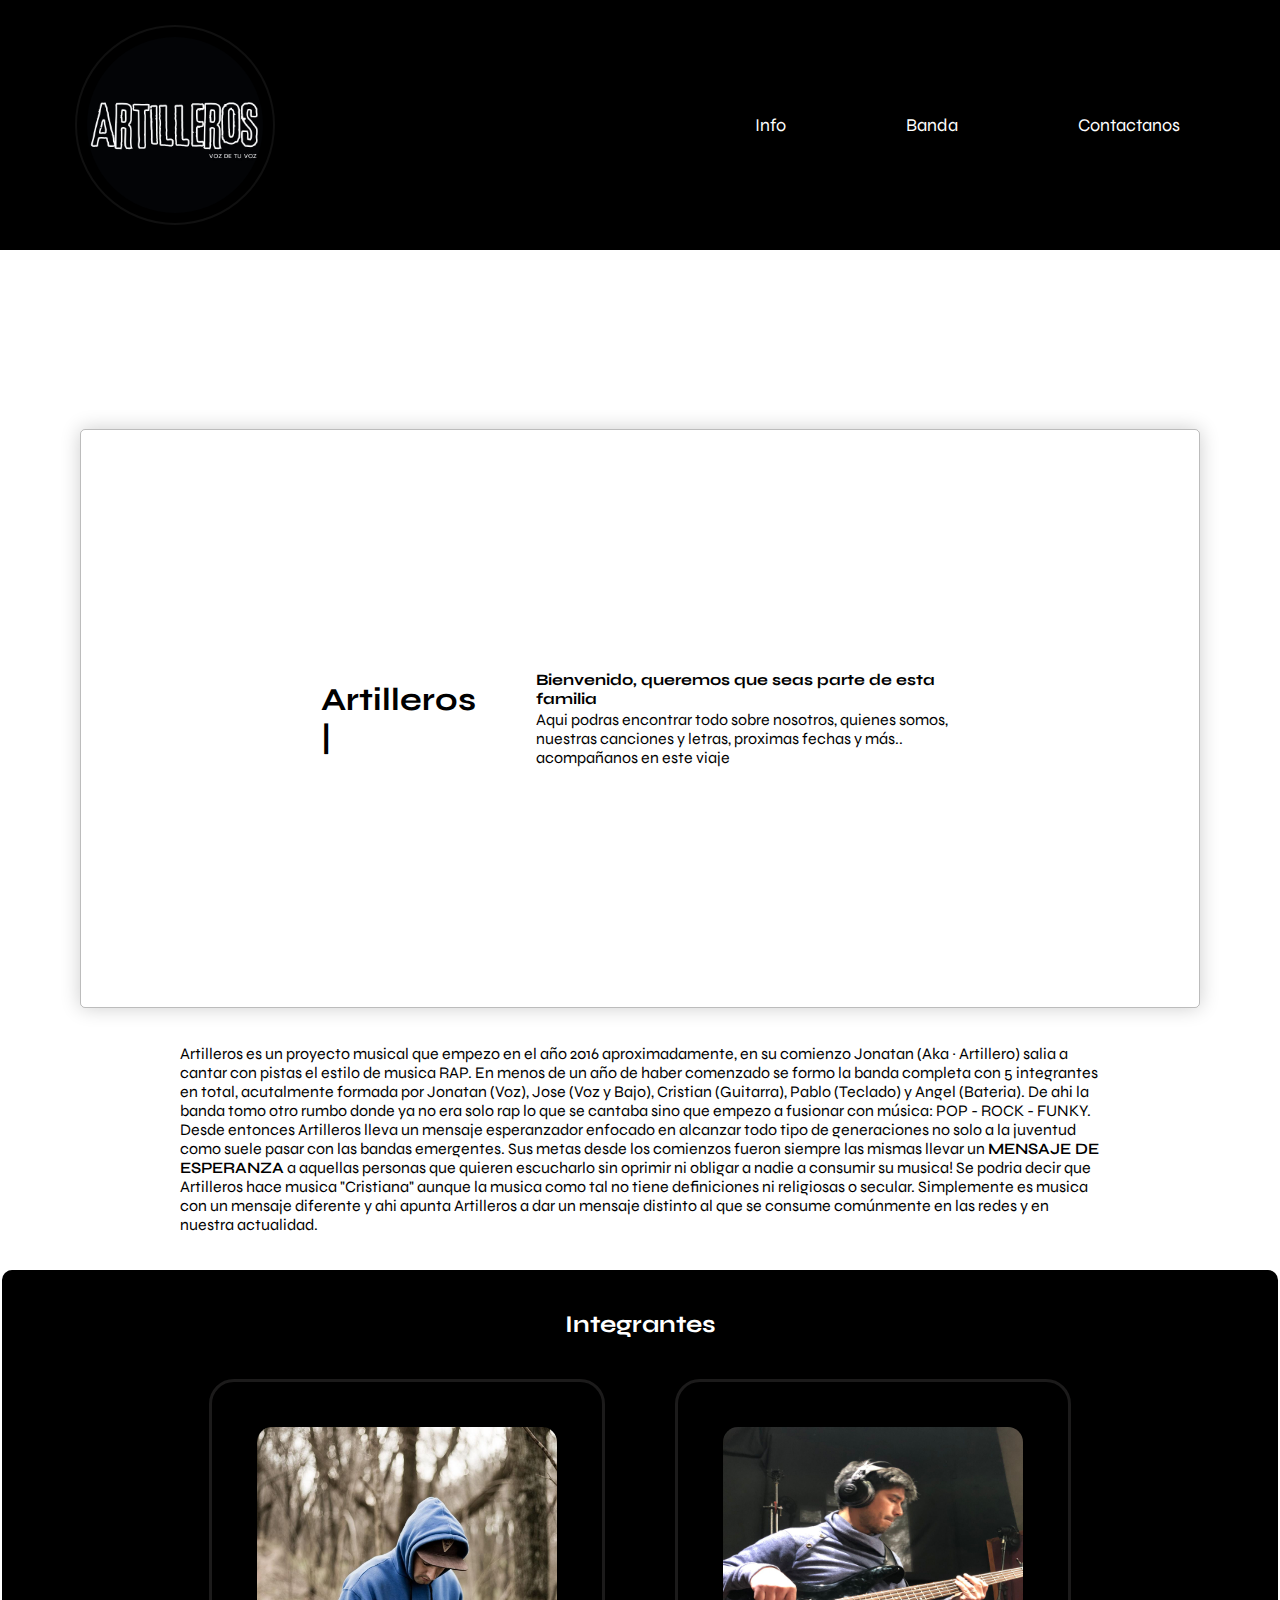
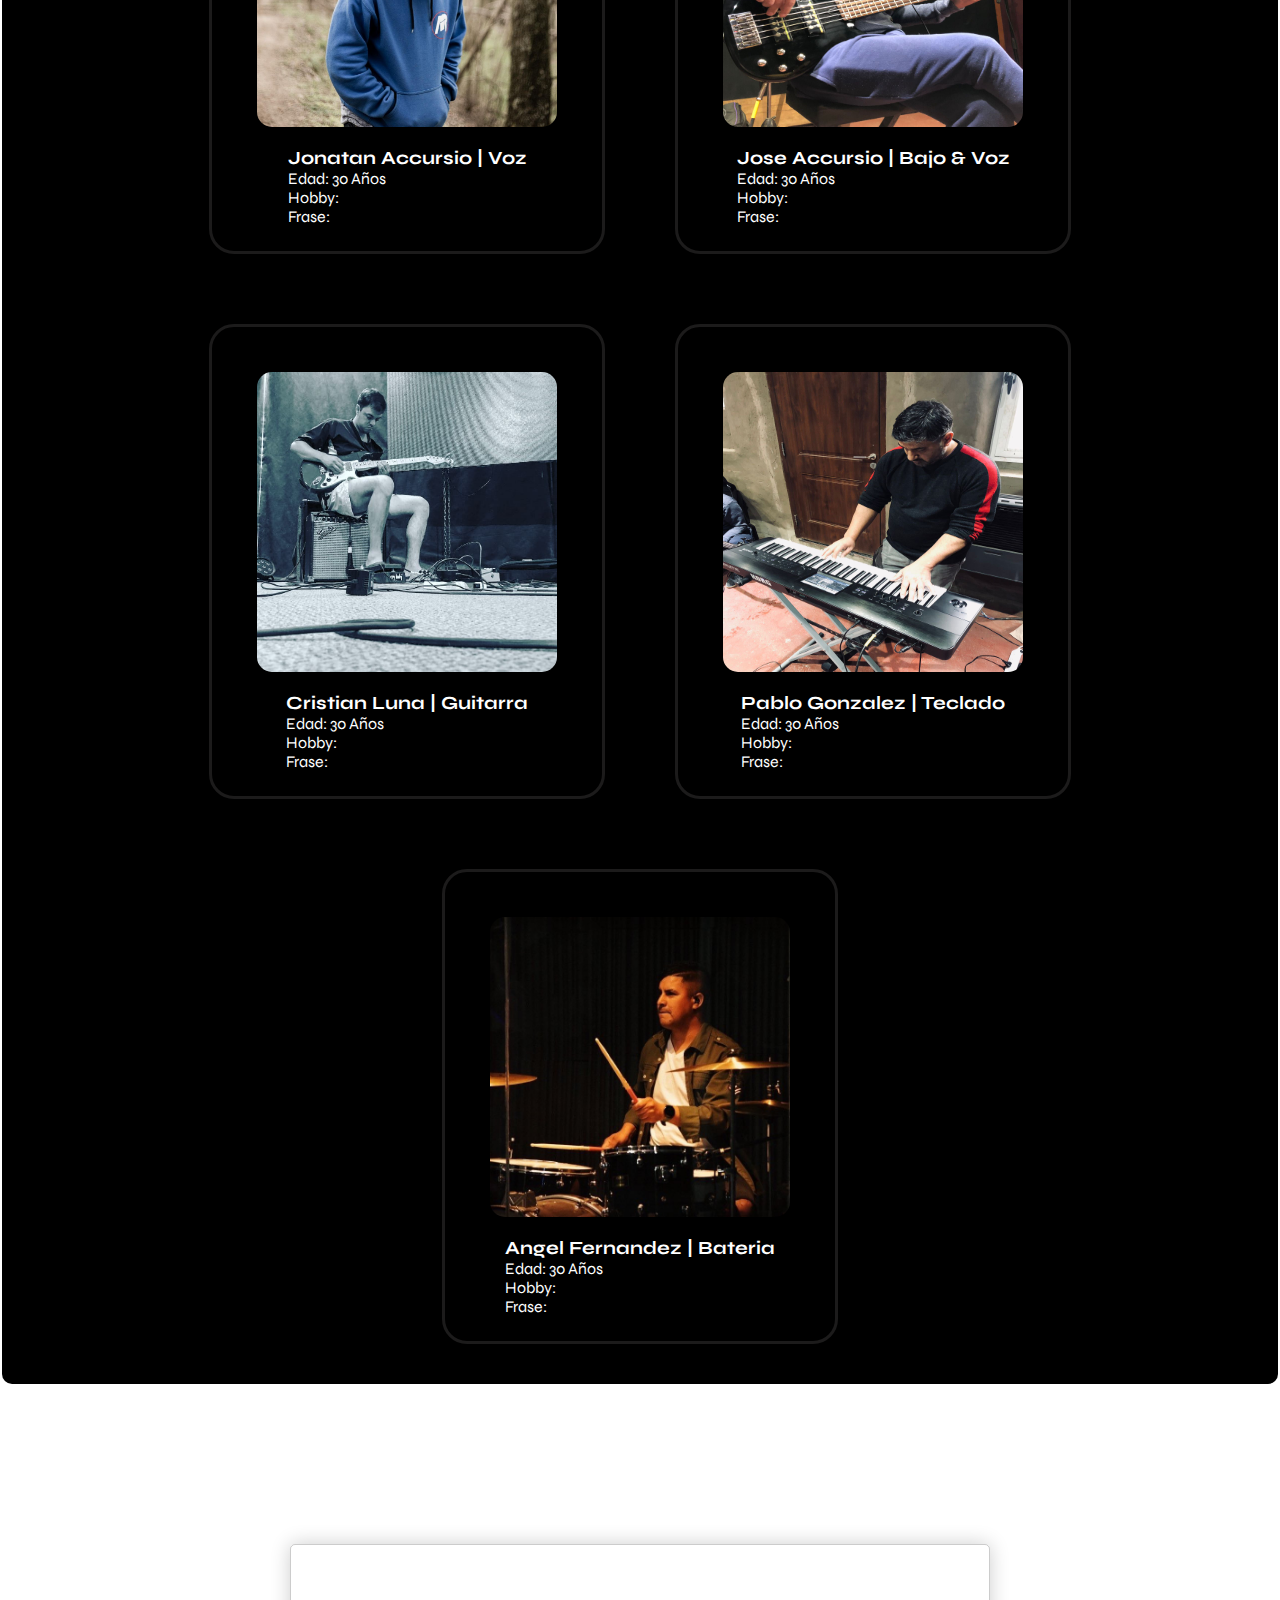
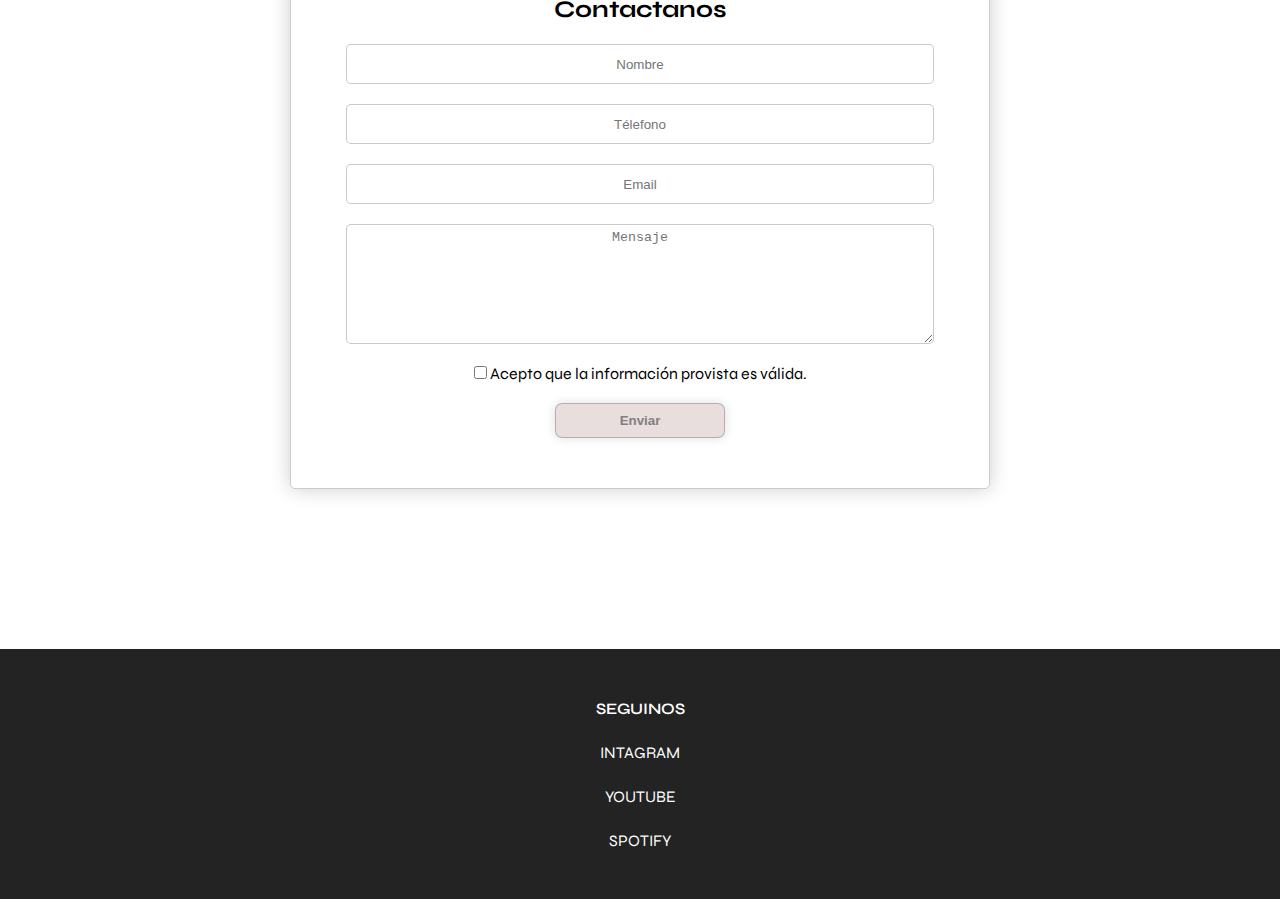
==== index.html @ e75587d0 "Prueba Integrador" ====
<!DOCTYPE html>
<html lang="en">
<head>
    <meta charset="UTF-8">
    <meta name="viewport" content="width=device-width, initial-scale=1.0">
    <title>Artilleros</title>
    <link rel="stylesheet" href="./assets/style.css">
    <link rel="apple-touch-icon" sizes="180x180" href="./assets/img/favicon_io/apple-touch-icon.png">
<link rel="icon" type="image/png" sizes="32x32" href="./assets/img/favicon_io/favicon-32x32.png">
<link rel="icon" type="image/png" sizes="16x16" href="./assets/img/favicon_io/favicon-16x16.png">
<link rel="manifest" href="/site.webmanifest">
</head>
<body>
    <header class="header">
        <img src="./assets/img/logo.jpg" alt="Logo">
        <nav class="header-nav">
            <ul class="header-links">
                <li><a href="#info">Info</a></li>
                <li><a href="#banda">Banda</a></li>
                <li><a href="#contact">Contactanos</a></li>
            </ul>
        </nav>
    </header>

    <main class="main">
        <!-- Portada - Corro | Videoclip  -->
        <section class="hero-video">
            <video src="./assets/video/corre-videoclip.mp4" autoplay loop muted>
            </video>
        </section>
        <!-- Presentacion - Titulo, Info y Video -->
        <div class="hero" id="info"> 
                <h1>Artilleros |</h1>     
            <div class="hero-info">
                <h4>
                    Bienvenido, queremos que seas parte de esta familia
                </h4>
                <p>
                    Aqui podras encontrar todo sobre nosotros, quienes somos,
                    nuestras canciones y letras, proximas fechas y más.. 
                    <span>acompañanos en este viaje</span>
                </p>
            </div>
        </div>
        <!-- About - info Extra Acerca de Como se Formo la Banda -->
        <div class="about">
            <p>Artilleros es un proyecto musical que empezo en el año 2016 aproximadamente, en su comienzo Jonatan (Aka ~ Artillero) salia a cantar con pistas el estilo de musica RAP. En menos de un año de haber comenzado se formo la banda completa con 5 integrantes en total, acutalmente formada por <a href="#Jonatan">Jonatan (Voz)</a>, <a href="#Jose">Jose (Voz y Bajo)</a>, <a href="#Cristian">Cristian (Guitarra)</a>, <a href="#Pablo">Pablo (Teclado)</a> y <a href="#Angel">Angel (Bateria)</a>. De ahi la banda tomo otro rumbo donde ya no era solo rap lo que se cantaba sino que empezo a fusionar con música: POP - ROCK - FUNKY. Desde entonces Artilleros lleva un mensaje esperanzador enfocado en alcanzar todo tipo de generaciones no solo a la juventud como suele pasar con las bandas emergentes. 
            Sus metas desde los comienzos fueron siempre las mismas llevar un <span>mensaje de esperanza</span> a aquellas personas que quieren escucharlo sin oprimir ni obligar a nadie a consumir su musica! Se podria decir que Artilleros hace musica "Cristiana" aunque la musica como tal no tiene definiciones ni religiosas o secular. Simplemente es musica con un mensaje diferente y ahi apunta Artilleros a dar un mensaje distinto al que se consume comúnmente en las redes y en nuestra actualidad.
            </p>
        </div>

        <!-- Banda - integrantes (Cards) -->

        <div id="banda">
            <h2>Integrantes</h2>
            <div class="integrantes">
                <div class="card" id="Jonatan">
                    <img src="./assets/img/Jonatan.jpg" alt="Jona">
                    <div class="card-info">
                        <h3>
                            Jonatan Accursio | Voz
                        </h3>
                        <ul>
                            <li>Edad: 30 Años</li>
                            <li>Hobby: </li>
                            <li>Frase: </li>
                        </ul>
                    </div>
                </div>
                <div class="card" id="Jose">
                    <img src="./assets/img/Jose.jpeg" alt="Jose">
                    <div class="card-info">
                        <h3>
                            Jose Accursio | Bajo & Voz
                        </h3>
                        <ul>
                            <li>Edad: 30 Años</li>
                            <li>Hobby: </li>
                            <li>Frase: </li>
                        </ul>
                    </div>
                </div>
                <div class="card" id="Cristian">
                    <img src="./assets/img/Cristian.jpg" alt="Cristian">
                    <div class="card-info">
                        <h3>
                            Cristian Luna | Guitarra
                        </h3>
                        <ul>
                            <li>Edad: 30 Años</li>
                            <li>Hobby: </li>
                            <li>Frase: </li>
                        </ul>
                    </div>
                </div>
                <div class="card" id="Pablo">
                    <img src="./assets/img/Pablo.jpeg" alt="Pablo">
                    <div class="card-info">
                        <h3>
                            Pablo Gonzalez | Teclado
                        </h3>
                        <ul>
                            <li>Edad: 30 Años</li>
                            <li>Hobby: </li>
                            <li>Frase: </li>
                        </ul>
                    </div>
                </div>
                <div class="card" id="Angel">
                    <img src="./assets/img/Angel.jpg" alt="Angel">
                    <div class="card-info">
                        <h3>
                            Angel Fernandez | Bateria
                        </h3>
                        <ul>
                            <li>Edad: 30 Años</li>
                            <li>Hobby: </li>
                            <li>Frase: </li>
                        </ul>
                    </div>
                </div>
            </div>
        </div>

        <!-- Formulario - Contactanos -->

        <div id="contact">
            <form class="form-contact">
                <h2>Contactanos</h2>
                <div class="input-group">
                    <label for="name"></label>
                    <input type="text" id="name" placeholder="Nombre" required>
                </div>
                <div class="input-group">
                    <label for="phone"></label>
                    <input type="tel" id="phone" placeholder="Télefono" required>
                </div>
                <div class="input-group">
                    <label for="email"></label>
                    <input type="email" id="email" placeholder="Email" required>
                </div>
                <div class="input-group">
                    <label for="message"></label>
                    <textarea id="message" cols="30" rows="5" placeholder="Mensaje"></textarea>
                </div>
                <div>
                    <input type="checkbox" name="" id="terminosycondiciones" required>
                    <label for="terminosycondiciones">Acepto que la información provista es válida.</label>
                </div>
                <div>
                    <button class="btn">Enviar</button>
                </div>
            </form>
        </div>
    </main>

    <!-- Footer - Pie de Pagina - Redes y Más -->

    <footer class="footer">
        <nav class="nav-footer">
            <ul>
                <li><a href="">Seguinos</a></li>
                <li><a href="https://www.instagram.com/artilleros_oficial/" target="_blank">Intagram</a></li>
                <li><a href="https://www.youtube.com/@artilleros_" target="_blank">Youtube</a></li>
                <li><a href="https://open.spotify.com/intl-es/artist/1nIhpImgwgSQTfhJ4BcAUX?si=W5ZSRoWKSQq4dydQcPb_1A" target="_blank">Spotify</a></li>
            </ul>
        </nav>

    </footer>

</body>
</html>
---- assets/style.css ----
@import url('https://fonts.googleapis.com/css2?family=Poppins&family=Syne:wght@400;500;600;700;800&display=swap');

*{
    margin: 0;
    padding: 0;
    box-sizing: border-box;
    text-decoration: none;
    list-style: none;
 }   

:root {
    font-family: 'Syne', sans-serif;
    scroll-behavior: smooth;
}

/* body {
    display: flex;
    flex-direction: column;
    justify-content: center;
    align-items: center;
} */

.header {
    height: 250px;
    width: 100%;
    padding: 0 75px;
    display: flex;
    align-items: center;
    justify-content: space-between;
    background-color: black;
    gap: 70px;
}

.header img {
    margin: 25px 0;
    padding: 10px;;
    height: 200px;
    border-radius: 50%;
    border: solid #23232373 2.5px
}

.header-links {
    display: flex;
    gap: 70px;
    cursor: pointer;
}

.header-links a {
    color: white;
    font-size: large;
}

.header-links li {
    padding: 10px 25px;
    transition: all 1.5s;
}

.header-links li:hover {
    border-bottom: solid 1.5px rgba(147, 86, 86, 0.492) ;
    background-color: #1716163b;
    border-radius: 5px ;
    transition: all .5s;
}

.hero-video {
    margin-bottom: 25px;
}

.hero-video video {
    width: 100%;
}


.hero {
    margin: 0 5rem 0 5rem;
    padding: 15rem;
    display: flex;
    justify-content: center;
    align-items: center;
    gap: 60px;
    cursor: pointer;
    border: solid 1px #2323234e;
    border-radius: 5px;
    box-shadow: 0 0 20px rgba(0, 0, 0, 0.2);

}

.hero h1:hover {
    color: rgba(0, 0, 0, 0.784);
}

.hero-info {
    display: flex;
    flex-direction: column;
    gap: 2px;
}

.hero-info p {
    max-width: 600px;
}

.about {
    margin: 1rem 10rem 1rem 10rem ;
    padding: 20px;
    display: flex;
    justify-content: center;
}

.about span {
    color: black;
    font-weight: 600;
    text-transform:uppercase;
}

.about a {
    text-decoration: none;
    color: black;
}


#banda {
    padding: 40px;
    background-color: rgb(0, 0, 0);
    margin: 0 2px;
    display: flex;
    flex-direction: column;
    justify-content: center;
    align-items: center;
    gap: 40px;
    color: white;
    border-radius: 10px;
}

.integrantes {
    display: flex;
    justify-content: center;
    align-items: center;
    flex-wrap: wrap;
    gap: 70px;
}

.card {
    padding: 25px;
    display: flex;
    flex-direction: column;
    justify-content: center;
    align-items:center ;
    color: white;
    border: solid 3px rgba(234, 228, 228, 0.116);
    border-radius: 25px;
    transition: all 1.5s;
}

.card:hover {
    background-color: rgba(229, 237, 234, 0.188);
    transition: all 1.5s;
}

.card img {
    margin: 20px;
    width: 300px;
    height: 300px;
    border-radius: 15px;
}

#contact {
    display: flex;
    justify-content: center;
    gap: 10px;
}

.form-contact {
    margin: 10rem 5rem;
    padding: 50px 55px;
    border: solid 1px rgba(0, 0, 0, 0.2);
    box-shadow: 0 0 20px rgba(0, 0, 0, 0.2);
    border-radius: 5px;
    text-align: center;
    width: 700px;
    display: flex;
    flex-direction: column;
    gap: 20px;
}

.input-group {
    outline: none;
    display: flex;
    flex-direction: column;
}

.input-group input, textarea {
    outline: none;
    padding: 5px;
    border-radius: 5px;
    width: 100%;
    height: 40px;
    border: solid 1px #1716163b;
    text-align: center;
    transition: all 1s;
}

.input-group textarea {
    height: 120px;
    max-width: 100%;
    min-width: 100%;
    min-height: 120px;
    max-height: 240px;
}

.input-group input:hover {
    background-color: rgba(245, 245, 220, 0.19); 
    transition: all 1s;
}

.input-group textarea:hover {
    background-color: rgba(245, 245, 220, 0.19);
    transition: all 1s;
}

.btn {
    width: 170px;
    height: 35px;
    border-radius: 7px;
    border: solid 1px #1716163b;
    box-shadow: 0 0 10px rgba(88, 84, 84, 0.195);
    background-color: #692a2a27;
    color: grey;
    font-weight: 600;
    transition: all 1.5s;
}

.btn:hover {
    background-color: rgba(128, 128, 128, 0.364);
    color: rgb(34, 31, 31);
    transition: all 1.5s;
}

.footer {
    height: 250px;
    background-color: #232323;
    display: flex;
    align-items: center;
    justify-content: center;
}


.nav-footer {
    color: white;
    display: flex;
}

.nav-footer ul {
    display: flex;
    flex-direction: column;
    gap: 25px;
    text-align: center;
    text-decoration: none;
}

.nav-footer ul>li:first-child {
    font-weight: 600;
}

.nav-footer a {
    color: white;
    text-transform: uppercase;
}
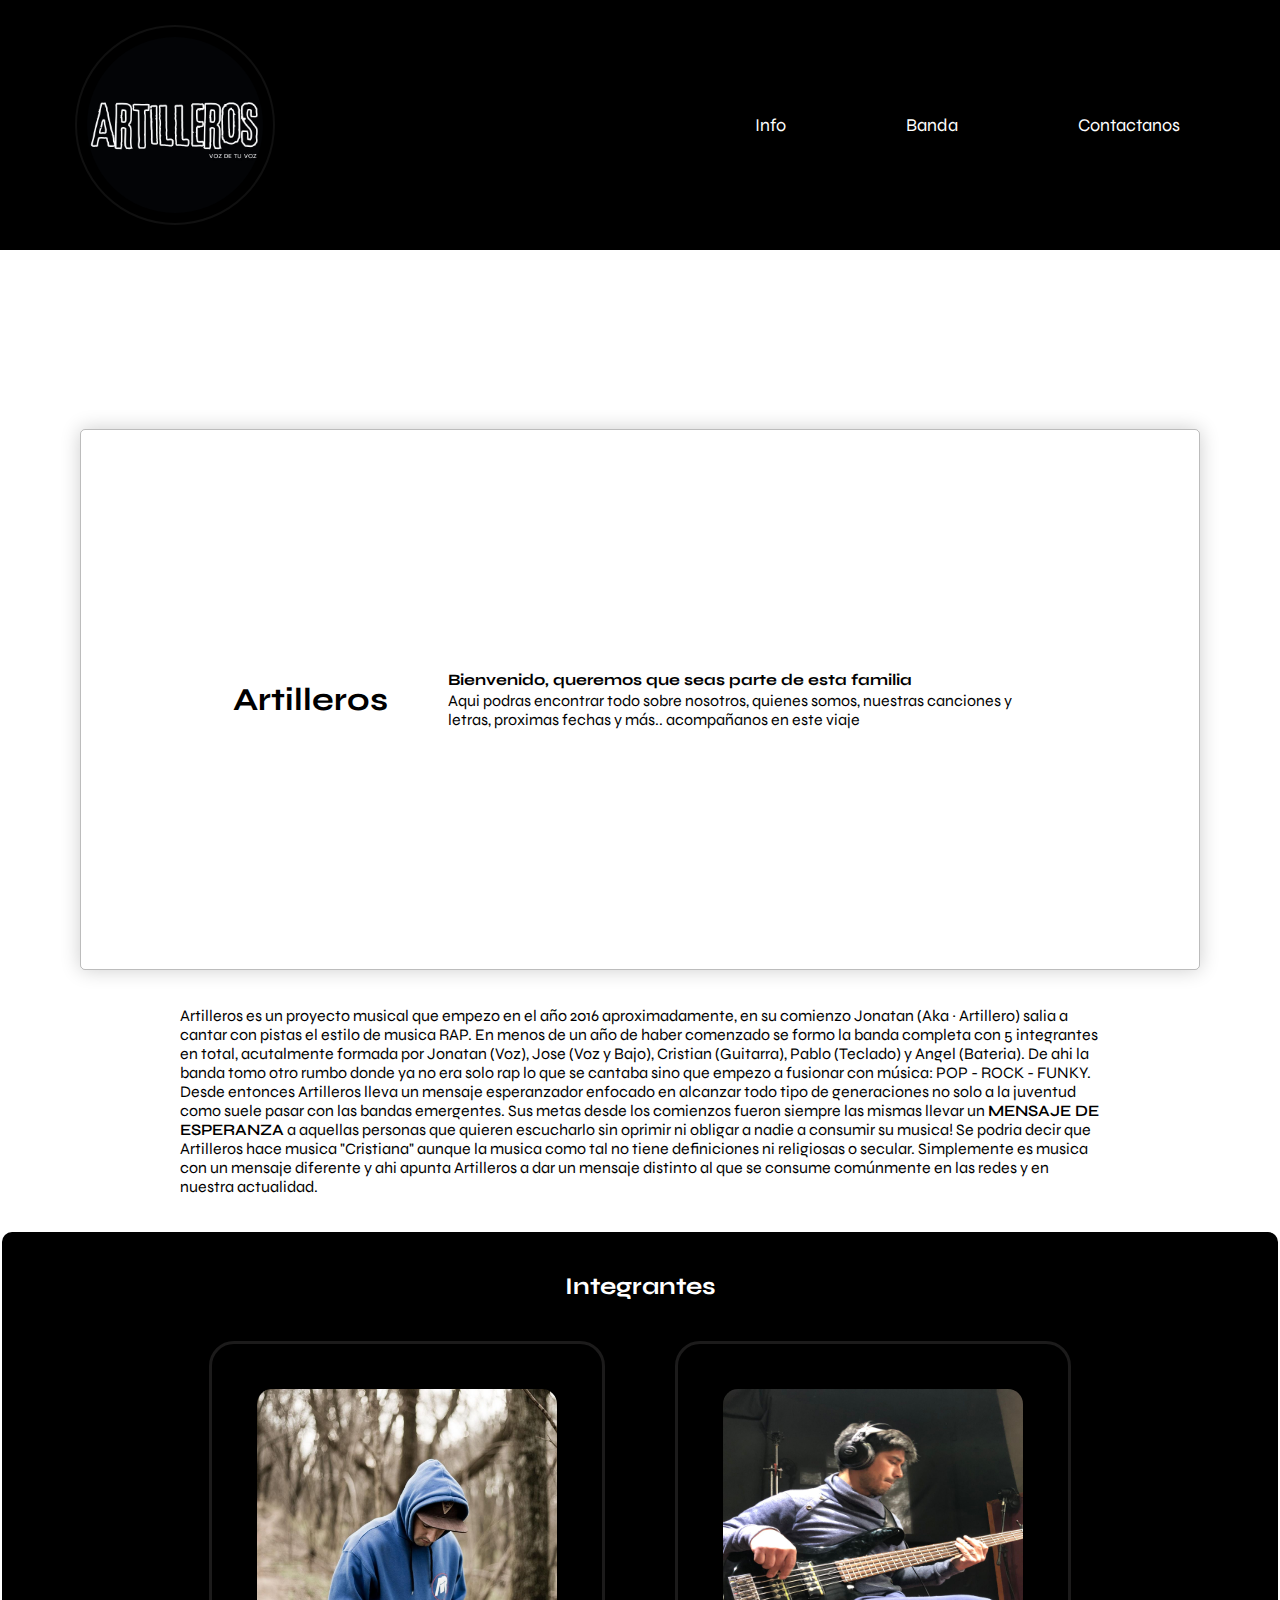
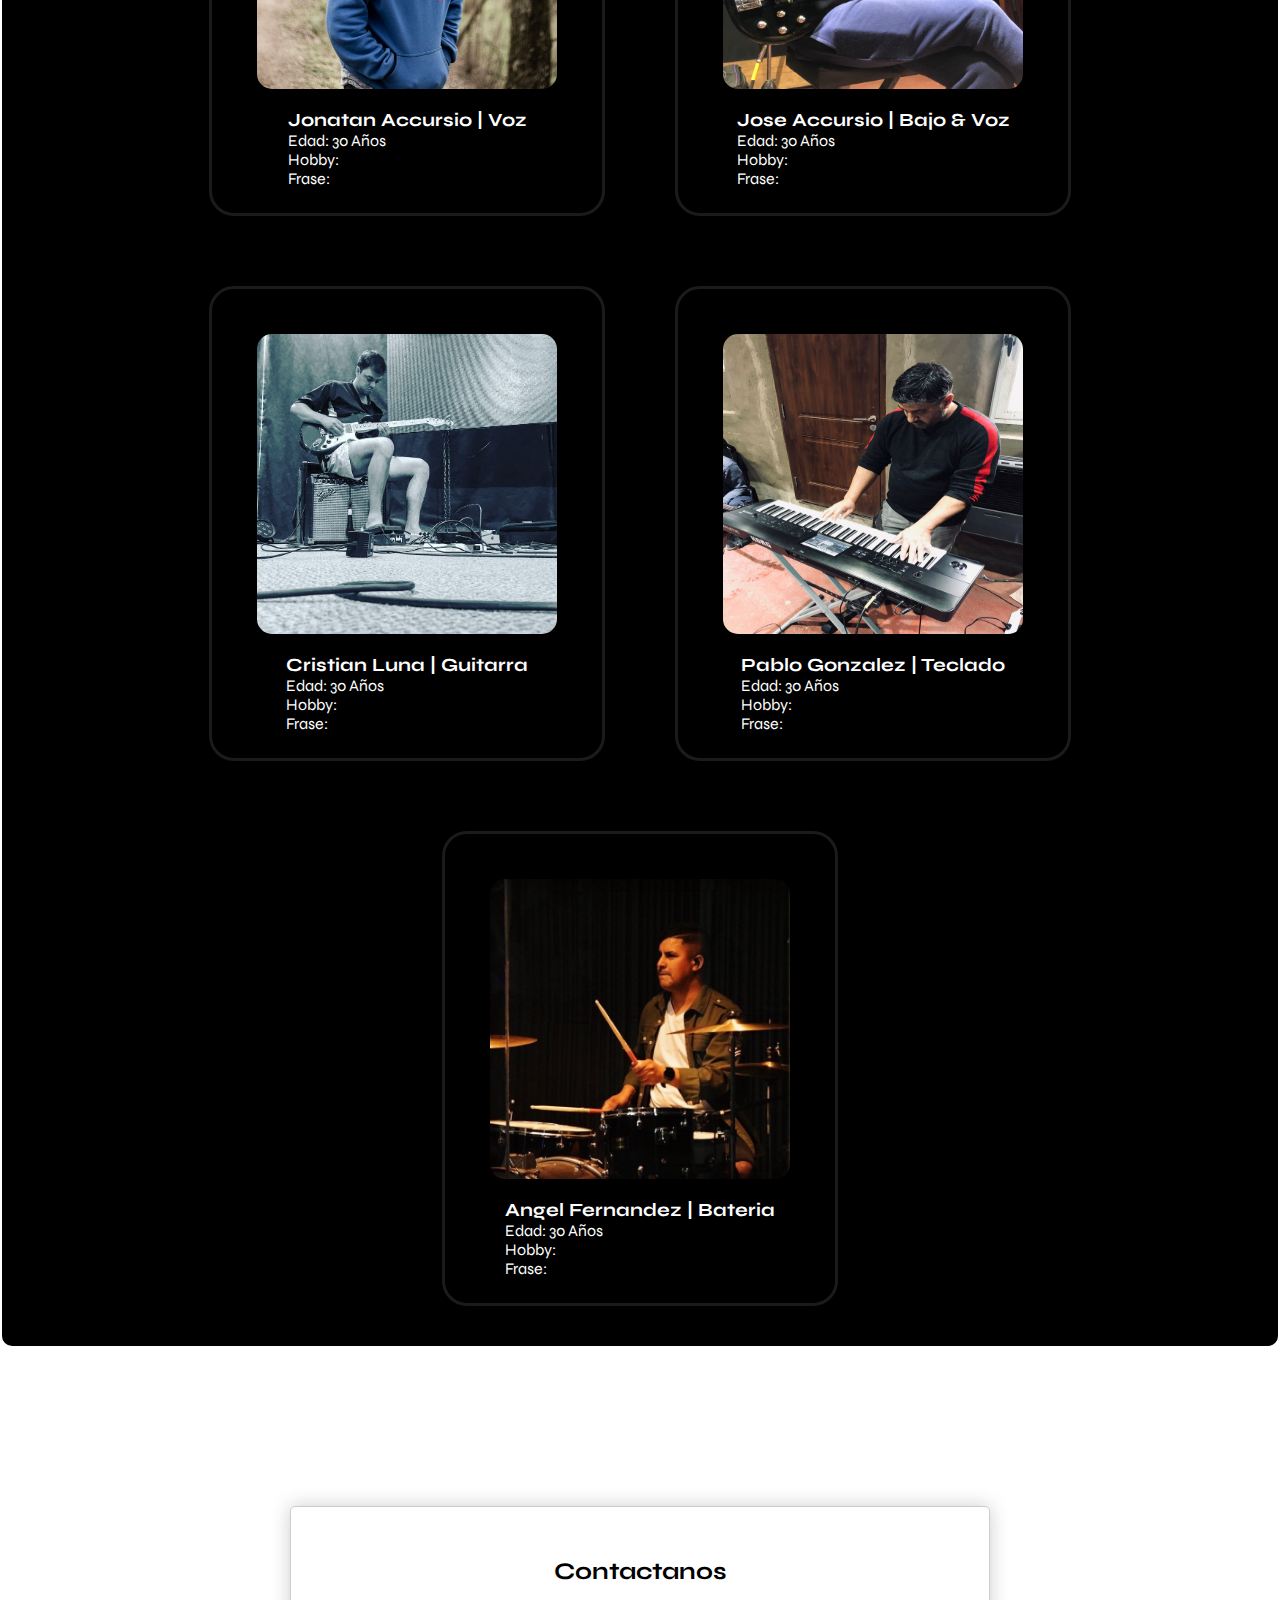
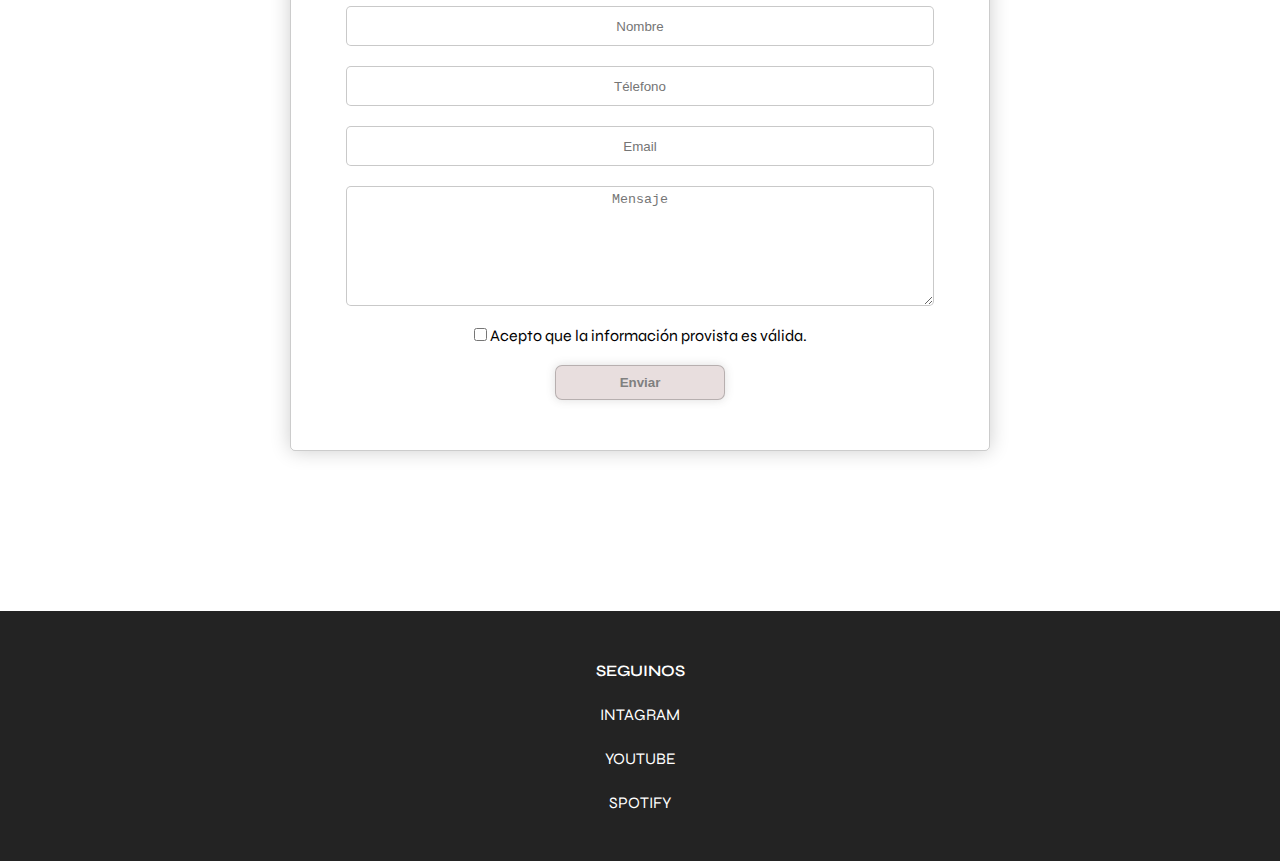
==== commit 825e7606: "diseño responsive" ====
--- a/index.html
+++ b/index.html
@@ -6,14 +6,17 @@
     <title>Artilleros</title>
     <link rel="stylesheet" href="./assets/style.css">
     <link rel="apple-touch-icon" sizes="180x180" href="./assets/img/favicon_io/apple-touch-icon.png">
-<link rel="icon" type="image/png" sizes="32x32" href="./assets/img/favicon_io/favicon-32x32.png">
-<link rel="icon" type="image/png" sizes="16x16" href="./assets/img/favicon_io/favicon-16x16.png">
-<link rel="manifest" href="/site.webmanifest">
+    <link rel="icon" type="image/png" sizes="32x32" href="./assets/img/favicon_io/favicon-32x32.png">
+    <link rel="icon" type="image/png" sizes="16x16" href="./assets/img/favicon_io/favicon-16x16.png">
+    <link rel="manifest" href="/site.webmanifest">
+    <link rel="stylesheet" href="https://cdnjs.cloudflare.com/ajax/libs/font-awesome/6.4.2/css/all.min.css" integrity="sha512-z3gLpd7yknf1YoNbCzqRKc4qyor8gaKU1qmn+CShxbuBusANI9QpRohGBreCFkKxLhei6S9CQXFEbbKuqLg0DA==" crossorigin="anonymous" referrerpolicy="no-referrer" />
 </head>
 <body>
     <header class="header">
         <img src="./assets/img/logo.jpg" alt="Logo">
         <nav class="header-nav">
+            <label for="toggle-menu"><i class="fa-solid fa-bars"></i></label>
+            <input type="checkbox" id="toggle-menu">
             <ul class="header-links">
                 <li><a href="#info">Info</a></li>
                 <li><a href="#banda">Banda</a></li>
@@ -30,7 +33,7 @@
         </section>
         <!-- Presentacion - Titulo, Info y Video -->
         <div class="hero" id="info"> 
-                <h1>Artilleros |</h1>     
+                <h1>Artilleros</h1>     
             <div class="hero-info">
                 <h4>
                     Bienvenido, queremos que seas parte de esta familia
--- a/assets/style.css
+++ b/assets/style.css
@@ -31,6 +31,15 @@
     gap: 70px;
 }
 
+.header-nav i {
+    font-size: 70px;
+    display: none;
+}
+
+#toggle-menu {
+    display: none;
+}
+
 .header img {
     margin: 25px 0;
     padding: 10px;;
@@ -73,7 +82,7 @@
 
 .hero {
     margin: 0 5rem 0 5rem;
-    padding: 15rem;
+    padding: 15rem 0;
     display: flex;
     justify-content: center;
     align-items: center;
@@ -237,6 +246,7 @@
 
 .footer {
     height: 250px;
+    width: 100%;
     background-color: #232323;
     display: flex;
     align-items: center;
@@ -266,5 +276,114 @@
     text-transform: uppercase;
 }
 
-
-
+@media (max-width: 1080px) {
+
+    .header {
+        margin: 0;
+        padding: 0;
+        height: 150px;
+        max-width: 100%;
+        padding: 25px;
+        gap: 10px;
+    }
+
+    .header img {
+        width: 100px;
+        height: 100px;
+    }
+
+    .hero {
+        margin: 50px;
+        padding: 50px;
+        flex-direction: column;
+        gap: 25px;
+    }
+
+    .hero-info {
+        text-align: center;
+    }
+
+    .hero-info p {
+        max-width: 450px;
+    }
+
+    .about {
+        padding: 40px;
+        display: flex;
+        justify-content: center;
+        margin-bottom: 50px;
+        text-align: left;
+        background-color: #ebebeb35;
+        border: solid 1px #2323231d;
+        border-radius: 5px;
+        box-shadow: 0 0 20px rgba(0, 0, 0, 0.11);
+    }
+
+    .about p {
+        width: 800px;
+    }
+
+}
+
+@media (max-width: 768px) {
+
+    .header {
+        background-color: white;
+        position: sticky;
+        top: 0;
+    }
+
+    .header img {
+        border: none;
+        width: 100px;
+        height: 100px;
+    }
+
+    .header ul {
+        background-color: rgb(0, 0, 0);
+        width: 100vw;
+        height: calc( 100vh - 150px);
+        position: absolute;
+        top: 150px;
+        left: 0;
+        flex-direction: column;
+        align-items: center;
+        justify-content: center;
+        gap: 100px;
+        transform: translatex(200%);
+        transition: all 0.4s ease-out;
+        display: none;
+    }
+
+    .header-nav i {
+        display: block;
+    }
+
+    #toggle-menu:checked + .header-links {
+        transform: translateX(0%);
+        transition: all 0.4s ease-in;
+        display: flex;
+        background-color: white;
+    }
+
+    .header-links a {
+        color: black;
+        font-weight: 600;
+
+    }
+
+    .hero {
+        margin: 25px;
+    }
+
+    .about {
+        margin: 25PX;
+        Max-width: 750px;
+        
+    }
+
+    .form-contact {
+        margin: 100px 25px;
+    }
+
+}
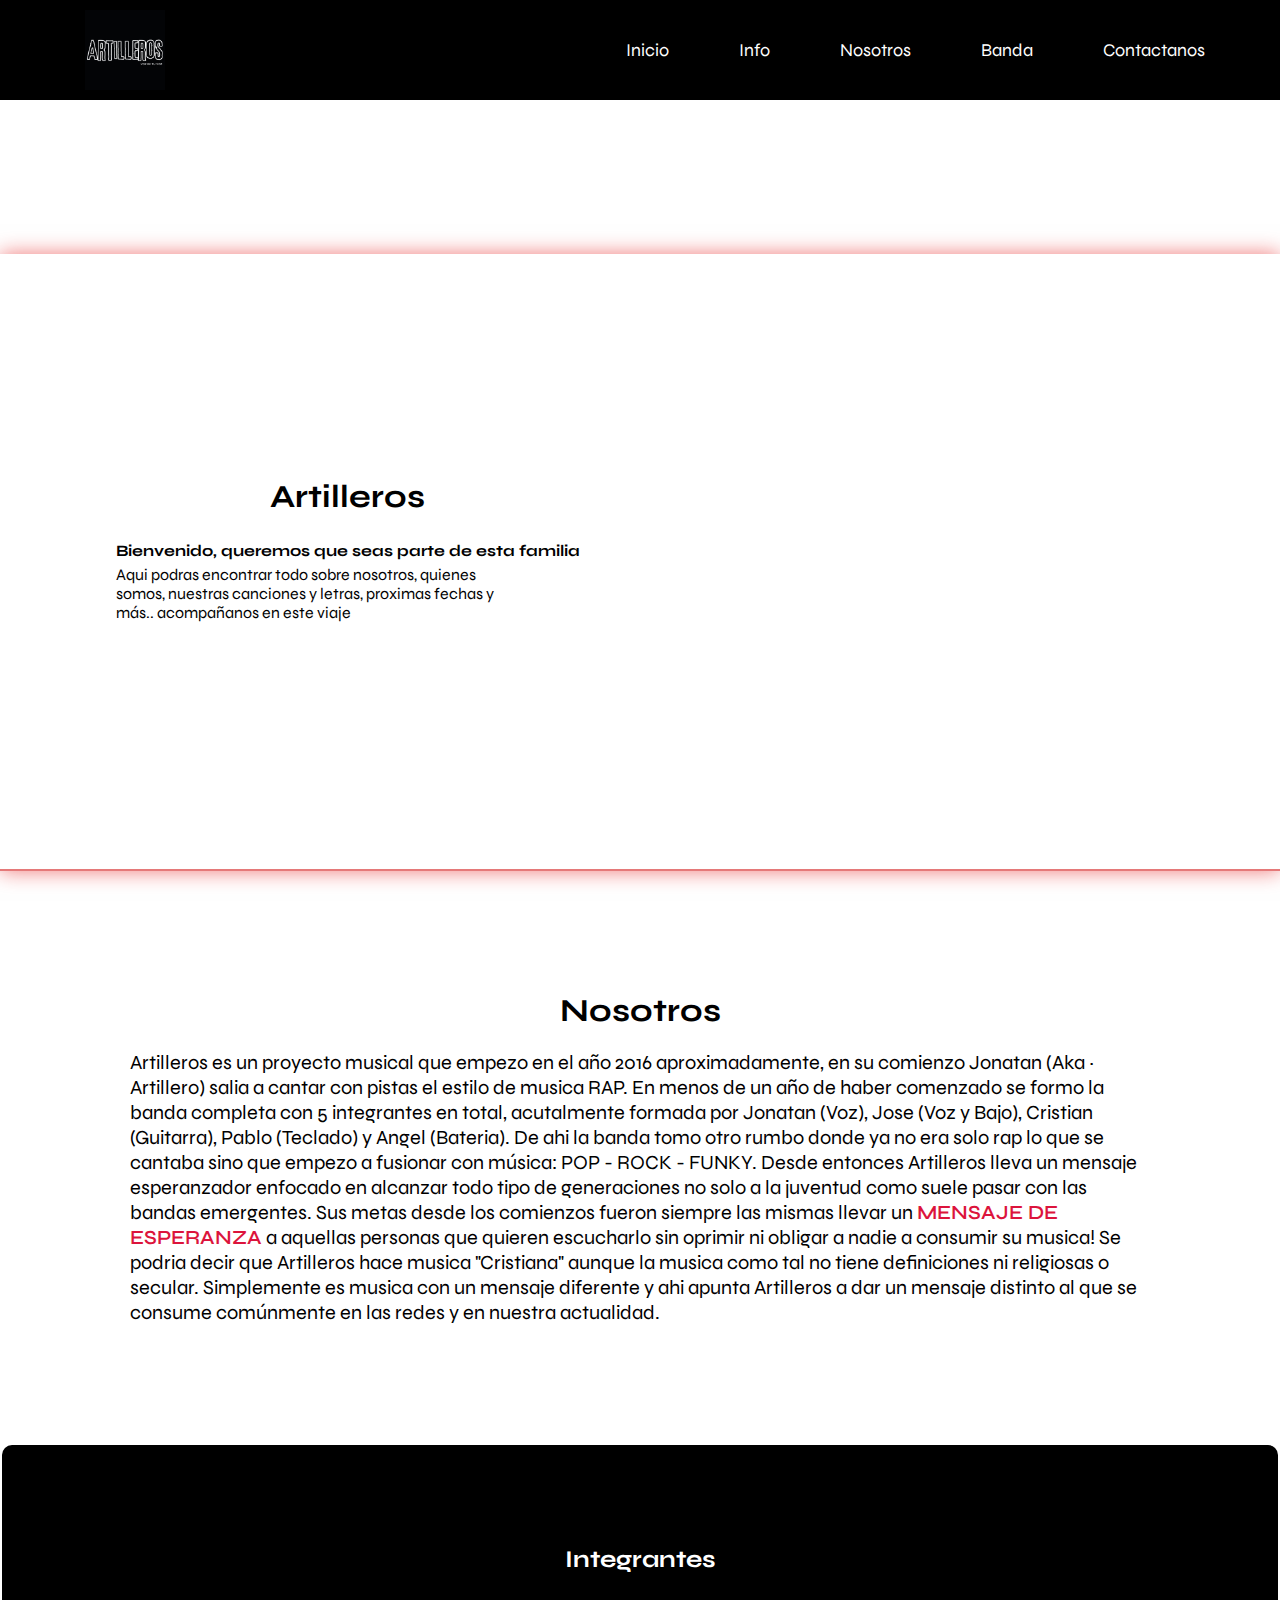
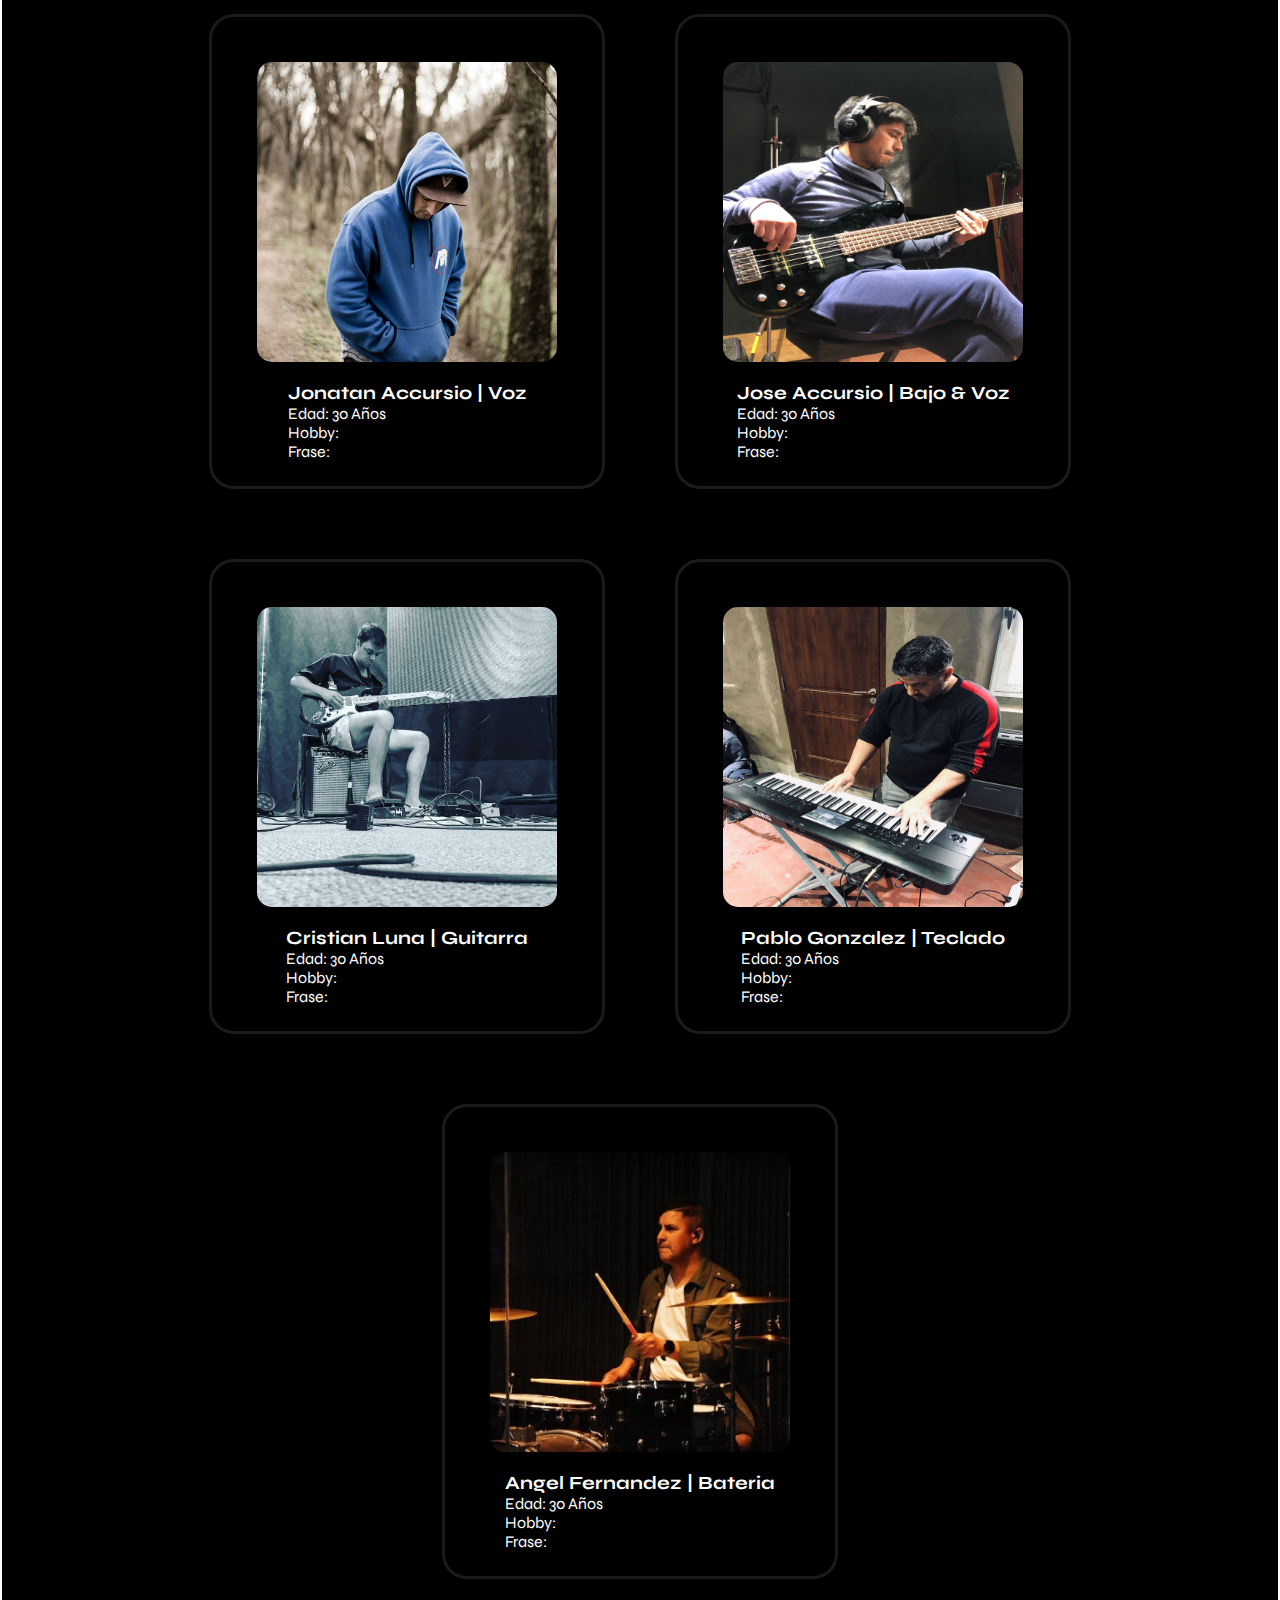
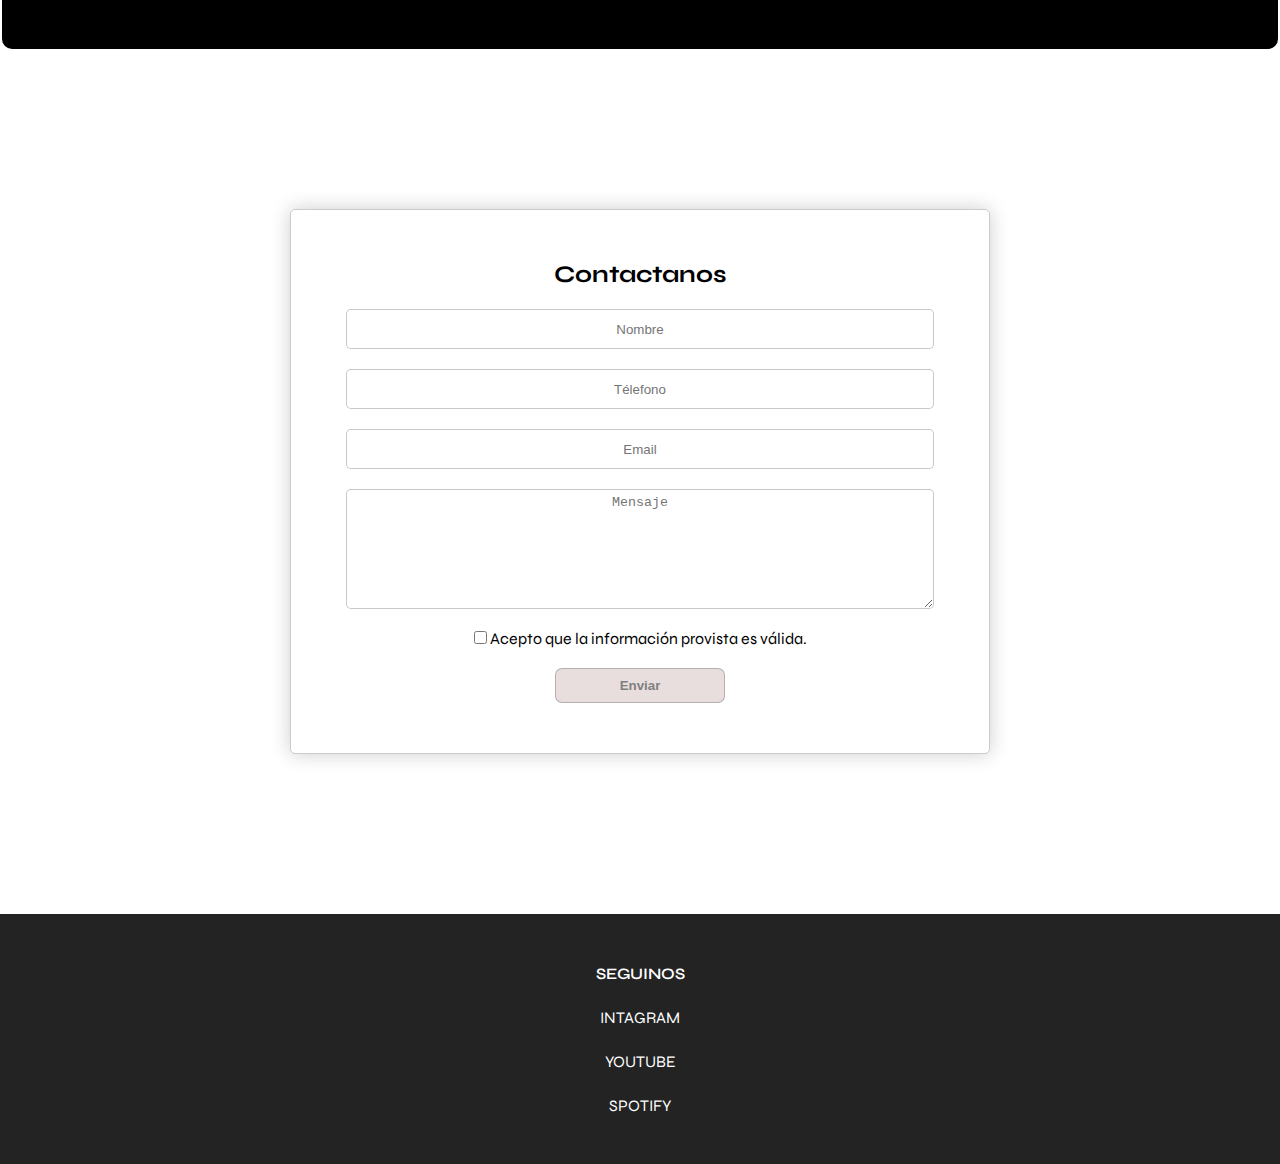
==== commit 7c6118fd: "Diseño responsive - mejorado" ====
--- a/index.html
+++ b/index.html
@@ -11,14 +11,20 @@
     <link rel="manifest" href="/site.webmanifest">
     <link rel="stylesheet" href="https://cdnjs.cloudflare.com/ajax/libs/font-awesome/6.4.2/css/all.min.css" integrity="sha512-z3gLpd7yknf1YoNbCzqRKc4qyor8gaKU1qmn+CShxbuBusANI9QpRohGBreCFkKxLhei6S9CQXFEbbKuqLg0DA==" crossorigin="anonymous" referrerpolicy="no-referrer" />
 </head>
+
 <body>
-    <header class="header">
+
+        <!-- Header -->
+
+    <header id="inicio" class="header">
         <img src="./assets/img/logo.jpg" alt="Logo">
         <nav class="header-nav">
             <label for="toggle-menu"><i class="fa-solid fa-bars"></i></label>
             <input type="checkbox" id="toggle-menu">
             <ul class="header-links">
+                <li><a href="#">Inicio</a></li>
                 <li><a href="#info">Info</a></li>
+                <li><a href="#nosotros">Nosotros</a></li>
                 <li><a href="#banda">Banda</a></li>
                 <li><a href="#contact">Contactanos</a></li>
             </ul>
@@ -26,30 +32,49 @@
     </header>
 
     <main class="main">
+
         <!-- Portada - Corro | Videoclip  -->
+
         <section class="hero-video">
             <video src="./assets/video/corre-videoclip.mp4" autoplay loop muted>
             </video>
         </section>
+
         <!-- Presentacion - Titulo, Info y Video -->
-        <div class="hero" id="info"> 
-                <h1>Artilleros</h1>     
-            <div class="hero-info">
-                <h4>
-                    Bienvenido, queremos que seas parte de esta familia
-                </h4>
-                <p>
-                    Aqui podras encontrar todo sobre nosotros, quienes somos,
-                    nuestras canciones y letras, proximas fechas y más.. 
-                    <span>acompañanos en este viaje</span>
+
+        <div id="info">
+            <div class="hero"> 
+                    <h1>Artilleros</h1>     
+                <div class="hero-info">
+                    <h4>
+                        Bienvenido, queremos que seas parte de esta familia
+                    </h4>
+                    <p>
+                        Aqui podras encontrar todo sobre nosotros, quienes somos,
+                        nuestras canciones y letras, proximas fechas y más.. 
+                        <span>acompañanos en este viaje</span>
+                    </p>
+                </div>
+                <div class="hero-redes">
+                    <a href="https://www.instagram.com/artilleros_oficial/" target="_blank"><i class="fa-brands fa-instagram fa-xl"></i></a>
+                    <a href="https://www.youtube.com/@artilleros_" target="_blank"><i class="fa-brands fa-youtube fa-xl"></i></a>
+                    <a href="https://open.spotify.com/intl-es/artist/1nIhpImgwgSQTfhJ4BcAUX?si=W5ZSRoWKSQq4dydQcPb_1A" target="_blank"><i class="fa-brands fa-spotify fa-xl"></i></a>
+                </div>
+            </div>
+            <iframe width="560" height="315" src="https://www.youtube.com/embed/iyVGKumN0sY?si=wnTkxfalKFtVJuVQ" title="YouTube video player" frameborder="0" allow="accelerometer; autoplay; clipboard-write; encrypted-media; gyroscope; picture-in-picture; web-share" allowfullscreen></iframe>
+        </div>
+
+            <!-- About - info Extra Acerca de Como se Formo la Banda -->
+
+        <div id="nosotros">
+
+        </div>
+            <div class="about">
+                <h2>Nosotros</h2>
+                <p>Artilleros es un proyecto musical que empezo en el año 2016 aproximadamente, en su comienzo Jonatan (Aka ~ Artillero) salia a cantar con pistas el estilo de musica RAP. En menos de un año de haber comenzado se formo la banda completa con 5 integrantes en total, acutalmente formada por Jonatan (Voz), Jose (Voz y Bajo), Cristian (Guitarra), Pablo (Teclado) y Angel (Bateria). De ahi la banda tomo otro rumbo donde ya no era solo rap lo que se cantaba sino que empezo a fusionar con música: POP - ROCK - FUNKY. Desde entonces Artilleros lleva un mensaje esperanzador enfocado en alcanzar todo tipo de generaciones no solo a la juventud como suele pasar con las bandas emergentes. 
+                Sus metas desde los comienzos fueron siempre las mismas llevar un <span>mensaje de esperanza</span> a aquellas personas que quieren escucharlo sin oprimir ni obligar a nadie a consumir su musica! Se podria decir que Artilleros hace musica "Cristiana" aunque la musica como tal no tiene definiciones ni religiosas o secular. Simplemente es musica con un mensaje diferente y ahi apunta Artilleros a dar un mensaje distinto al que se consume comúnmente en las redes y en nuestra actualidad.
                 </p>
             </div>
-        </div>
-        <!-- About - info Extra Acerca de Como se Formo la Banda -->
-        <div class="about">
-            <p>Artilleros es un proyecto musical que empezo en el año 2016 aproximadamente, en su comienzo Jonatan (Aka ~ Artillero) salia a cantar con pistas el estilo de musica RAP. En menos de un año de haber comenzado se formo la banda completa con 5 integrantes en total, acutalmente formada por <a href="#Jonatan">Jonatan (Voz)</a>, <a href="#Jose">Jose (Voz y Bajo)</a>, <a href="#Cristian">Cristian (Guitarra)</a>, <a href="#Pablo">Pablo (Teclado)</a> y <a href="#Angel">Angel (Bateria)</a>. De ahi la banda tomo otro rumbo donde ya no era solo rap lo que se cantaba sino que empezo a fusionar con música: POP - ROCK - FUNKY. Desde entonces Artilleros lleva un mensaje esperanzador enfocado en alcanzar todo tipo de generaciones no solo a la juventud como suele pasar con las bandas emergentes. 
-            Sus metas desde los comienzos fueron siempre las mismas llevar un <span>mensaje de esperanza</span> a aquellas personas que quieren escucharlo sin oprimir ni obligar a nadie a consumir su musica! Se podria decir que Artilleros hace musica "Cristiana" aunque la musica como tal no tiene definiciones ni religiosas o secular. Simplemente es musica con un mensaje diferente y ahi apunta Artilleros a dar un mensaje distinto al que se consume comúnmente en las redes y en nuestra actualidad.
-            </p>
         </div>
 
         <!-- Banda - integrantes (Cards) -->
@@ -57,7 +82,7 @@
         <div id="banda">
             <h2>Integrantes</h2>
             <div class="integrantes">
-                <div class="card" id="Jonatan">
+                <div class="card">
                     <img src="./assets/img/Jonatan.jpg" alt="Jona">
                     <div class="card-info">
                         <h3>
@@ -70,7 +95,7 @@
                         </ul>
                     </div>
                 </div>
-                <div class="card" id="Jose">
+                <div class="card">
                     <img src="./assets/img/Jose.jpeg" alt="Jose">
                     <div class="card-info">
                         <h3>
@@ -83,7 +108,7 @@
                         </ul>
                     </div>
                 </div>
-                <div class="card" id="Cristian">
+                <div class="card">
                     <img src="./assets/img/Cristian.jpg" alt="Cristian">
                     <div class="card-info">
                         <h3>
@@ -96,7 +121,7 @@
                         </ul>
                     </div>
                 </div>
-                <div class="card" id="Pablo">
+                <div class="card">
                     <img src="./assets/img/Pablo.jpeg" alt="Pablo">
                     <div class="card-info">
                         <h3>
@@ -109,7 +134,7 @@
                         </ul>
                     </div>
                 </div>
-                <div class="card" id="Angel">
+                <div class="card">
                     <img src="./assets/img/Angel.jpg" alt="Angel">
                     <div class="card-info">
                         <h3>
--- a/assets/style.css
+++ b/assets/style.css
@@ -13,16 +13,13 @@
     scroll-behavior: smooth;
 }
 
-/* body {
-    display: flex;
-    flex-direction: column;
-    justify-content: center;
-    align-items: center;
-} */
+/* HEADER - MENU - LOGO */
 
 .header {
-    height: 250px;
+    height: 100px;
     width: 100%;
+    position:sticky;
+    top: 0;
     padding: 0 75px;
     display: flex;
     align-items: center;
@@ -32,8 +29,9 @@
 }
 
 .header-nav i {
-    font-size: 70px;
+    font-size: 25px;
     display: none;
+    color: #ffffff;
 }
 
 #toggle-menu {
@@ -43,15 +41,14 @@
 .header img {
     margin: 25px 0;
     padding: 10px;;
-    height: 200px;
-    border-radius: 50%;
-    border: solid #23232373 2.5px
+    height: 100px;
 }
 
 .header-links {
     display: flex;
     gap: 70px;
     cursor: pointer;
+    transition: all 2s;
 }
 
 .header-links a {
@@ -59,76 +56,126 @@
     font-size: large;
 }
 
+.header-links a:checked 
+
 .header-links li {
     padding: 10px 25px;
-    transition: all 1.5s;
+    transition: all 2s;
 }
 
 .header-links li:hover {
-    border-bottom: solid 1.5px rgba(147, 86, 86, 0.492) ;
-    background-color: #1716163b;
-    border-radius: 5px ;
-    transition: all .5s;
-}
-
-.hero-video {
-    margin-bottom: 25px;
-}
+    border-bottom: solid 1.5px red ;
+    transition: all 2s;
+}
+
+/* HERO & PORTADA - VIDEO e INFO */
 
 .hero-video video {
     width: 100%;
 }
 
+#info {
+    padding-top: 150px;
+    padding-bottom: 150px;
+    display: flex;
+    justify-content: center;
+    align-items: center;
+    border-bottom: solid 2px rgb(229, 121, 121);
+    box-shadow: 0 0 20px rgba(226, 12, 12, 0.555);
+    color: black;
+    gap: 25px;
+}
+
+#info iframe {
+    border-radius: 15px;
+}
 
 .hero {
-    margin: 0 5rem 0 5rem;
-    padding: 15rem 0;
-    display: flex;
-    justify-content: center;
-    align-items: center;
-    gap: 60px;
+    display: flex;
+    flex-direction: column;
+    justify-content: center;
+    align-items: center;
+    gap: 25px;
     cursor: pointer;
-    border: solid 1px #2323234e;
-    border-radius: 5px;
-    box-shadow: 0 0 20px rgba(0, 0, 0, 0.2);
-
+}
+
+.hero h1 {
+    transition: all 2s;
 }
 
 .hero h1:hover {
-    color: rgba(0, 0, 0, 0.784);
+    color: crimson;
+    transition: all 2s;
 }
 
 .hero-info {
     display: flex;
     flex-direction: column;
-    gap: 2px;
+    gap: 5px;
 }
 
 .hero-info p {
-    max-width: 600px;
+    max-width: 400px;
+    transition: all 2s;
+}
+
+.hero-redes {
+    display: flex;
+    justify-content: center;
+    align-items: center;
+    gap: 25px;
+}
+
+.hero-redes a:first-child {
+    color: rgb(155, 34, 54);
+}
+
+.hero-redes a:nth-child(2) {
+    color: #e60f0f;
+}
+
+.hero-redes a:last-child {
+    color: #38a11b;
+}
+
+/* NOSOTROS - ABOUT - INFO ADICIONAL */
+
+#nosotros {
+    padding-top: 100px;
 }
 
 .about {
-    margin: 1rem 10rem 1rem 10rem ;
+    margin: 0 10px 100px 10px;;
     padding: 20px;
     display: flex;
     justify-content: center;
+    flex-direction: column;
+    align-items: center;
+    gap: 20px;
+    color: black;
+}
+
+.about h2 {
+    text-align: center;
+    font-size: 2rem;
 }
 
 .about span {
-    color: black;
+    color: crimson;
     font-weight: 600;
     text-transform:uppercase;
 }
 
-.about a {
-    text-decoration: none;
-    color: black;
-}
+.about p {
+    max-width: 1020px;
+    font-size: 1.25rem
+}
+
+/* BANDA - INTEGRANTES & CARDS */
 
 
 #banda {
-    padding: 40px;
+    padding-top: 100px;
     background-color: rgb(0, 0, 0);
     margin: 0 2px;
     display: flex;
@@ -141,6 +188,7 @@
 }
 
 .integrantes {
+    padding-bottom: 70px;
     display: flex;
     justify-content: center;
     align-items: center;
@@ -161,7 +209,7 @@
 }
 
 .card:hover {
-    background-color: rgba(229, 237, 234, 0.188);
+    background-color: rgba(220, 20, 60, 0.101);
     transition: all 1.5s;
 }
 
@@ -171,6 +219,8 @@
     height: 300px;
     border-radius: 15px;
 }
+
+/* FORMULARIO - CONTACTO */
 
 #contact {
     display: flex;
@@ -213,16 +263,16 @@
     max-width: 100%;
     min-width: 100%;
     min-height: 120px;
-    max-height: 240px;
+    max-height: 120px;
 }
 
 .input-group input:hover {
-    background-color: rgba(245, 245, 220, 0.19); 
+    background-color: rgba(220, 20, 60, 0.02); 
     transition: all 1s;
 }
 
 .input-group textarea:hover {
-    background-color: rgba(245, 245, 220, 0.19);
+    background-color: rgba(220, 20, 60, 0.02);
     transition: all 1s;
 }
 
@@ -231,7 +281,6 @@
     height: 35px;
     border-radius: 7px;
     border: solid 1px #1716163b;
-    box-shadow: 0 0 10px rgba(88, 84, 84, 0.195);
     background-color: #692a2a27;
     color: grey;
     font-weight: 600;
@@ -239,7 +288,7 @@
 }
 
 .btn:hover {
-    background-color: rgba(128, 128, 128, 0.364);
+    background-color: rgba(220, 20, 60, 0.02);
     color: rgb(34, 31, 31);
     transition: all 1.5s;
 }
@@ -281,20 +330,31 @@
     .header {
         margin: 0;
         padding: 0;
-        height: 150px;
+        height: 75px;
         max-width: 100%;
         padding: 25px;
         gap: 10px;
     }
 
     .header img {
-        width: 100px;
-        height: 100px;
+        height: 75px;
+    }
+
+    .header-links {
+        gap: 25px;
+    }
+
+    #info {
+        padding-top: 100px;
+        padding-bottom: 0px;
+        flex-direction: column;
+        margin: 0;
+        border-radius: 0;
+        border: 0;
+        box-shadow: none;
     }
 
     .hero {
-        margin: 50px;
-        padding: 50px;
         flex-direction: column;
         gap: 25px;
     }
@@ -304,23 +364,33 @@
     }
 
     .hero-info p {
-        max-width: 450px;
+        max-width: 600px;
+        text-align: left;
+    }
+
+    #nosotros {
+        padding-top: 75px;
     }
 
     .about {
-        padding: 40px;
         display: flex;
         justify-content: center;
         margin-bottom: 50px;
-        text-align: left;
-        background-color: #ebebeb35;
-        border: solid 1px #2323231d;
-        border-radius: 5px;
-        box-shadow: 0 0 20px rgba(0, 0, 0, 0.11);
     }
 
     .about p {
-        width: 800px;
+        max-width: 600px;
+        font-size: 1rem;
+    }
+
+    #banda {
+        margin: 25px;
+        border-radius: 15px;
+        background-color: #232323;
+    }
+
+    .form-contact {
+        margin-top: 50px;
     }
 
 }
@@ -328,28 +398,26 @@
 @media (max-width: 768px) {
 
     .header {
-        background-color: white;
         position: sticky;
         top: 0;
     }
 
     .header img {
         border: none;
-        width: 100px;
-        height: 100px;
-    }
-
-    .header ul {
-        background-color: rgb(0, 0, 0);
+        height: 75px;
+    }
+
+    .header-nav ul {
+        background-color: white;
         width: 100vw;
-        height: calc( 100vh - 150px);
+        height: calc( 100vh - 75px);
         position: absolute;
-        top: 150px;
+        top: 75px;
         left: 0;
         flex-direction: column;
         align-items: center;
         justify-content: center;
-        gap: 100px;
+        gap: 70px;
         transform: translatex(200%);
         transition: all 0.4s ease-out;
         display: none;
@@ -359,27 +427,34 @@
         display: block;
     }
 
-    #toggle-menu:checked + .header-links {
+    #toggle-menu:checked ~ .header-links {
         transform: translateX(0%);
         transition: all 0.4s ease-in;
         display: flex;
-        background-color: white;
     }
 
     .header-links a {
         color: black;
-        font-weight: 600;
-
+    }
+
+    .header-links a:active ~ .header-nav ul {
+        display: none;
+    }
+
+    .header-links li:nth-child(3) {
+        display: none;
     }
 
     .hero {
         margin: 25px;
     }
 
+    #nosotros {
+        display: none;
+    }
+
     .about {
-        margin: 25PX;
-        Max-width: 750px;
-        
+        display: none;
     }
 
     .form-contact {
@@ -387,3 +462,26 @@
     }
 
 }
+
+@media (max-width: 615px) {
+
+    #info iframe {
+        display: none;
+    }
+
+    #banda {
+        padding: 0;
+        margin: 0;
+        background-color: white;
+        color: black;
+    }
+
+    .card {
+        color: black;
+    }
+
+   .form-contact {
+    margin: 0 10px 60px 10px;
+    padding: 5;
+   }
+}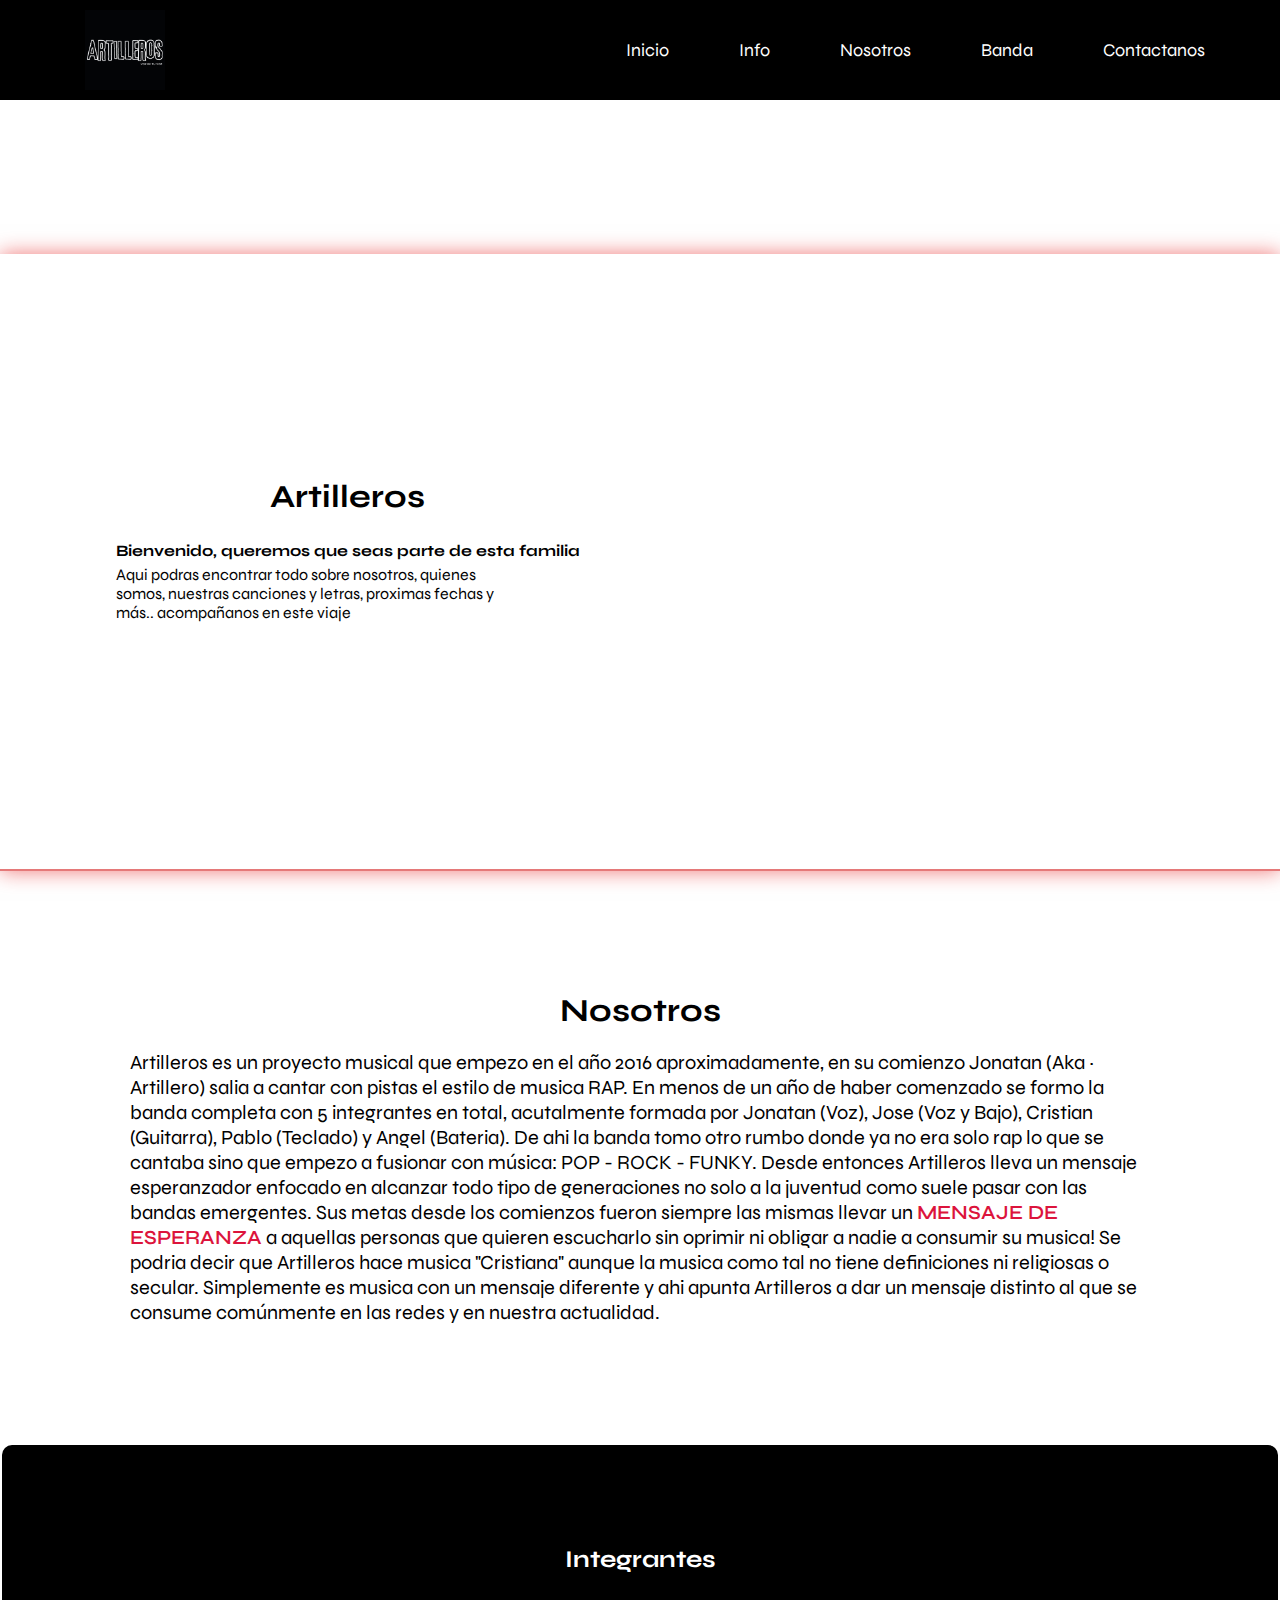
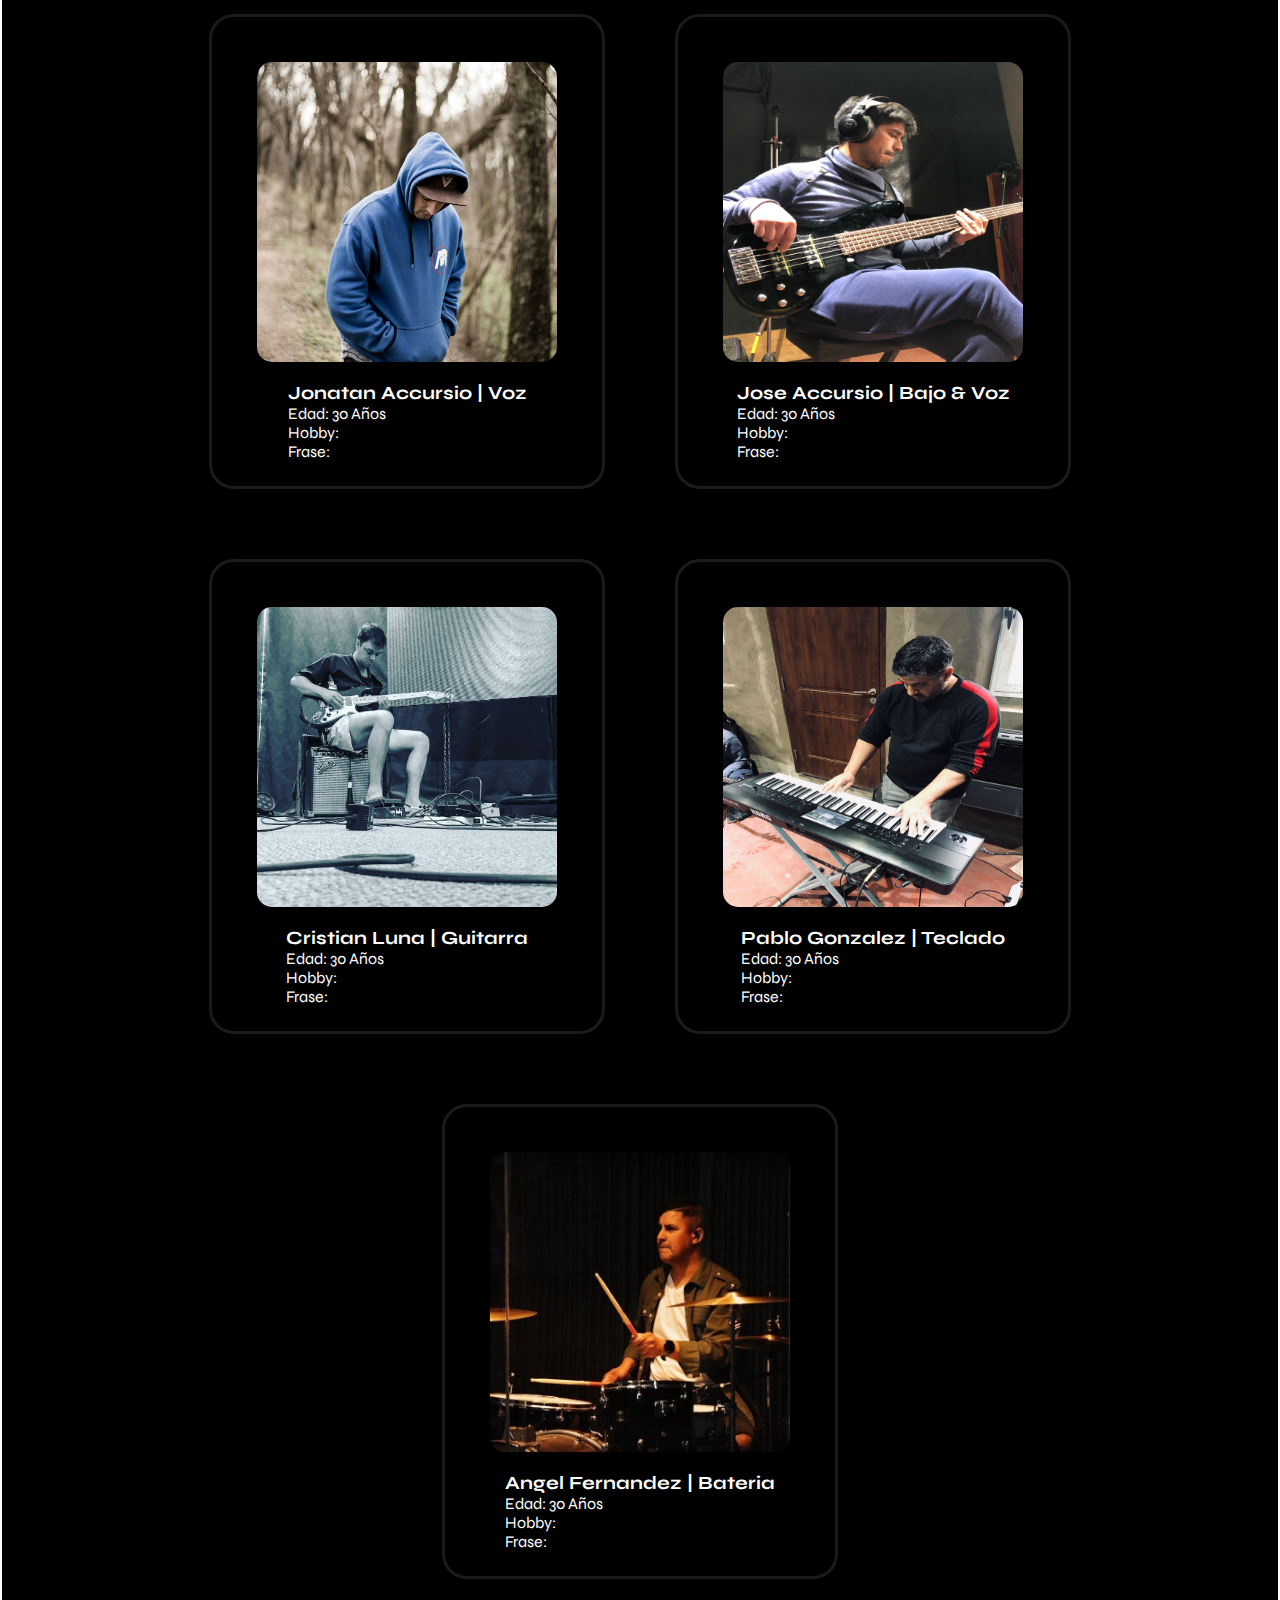
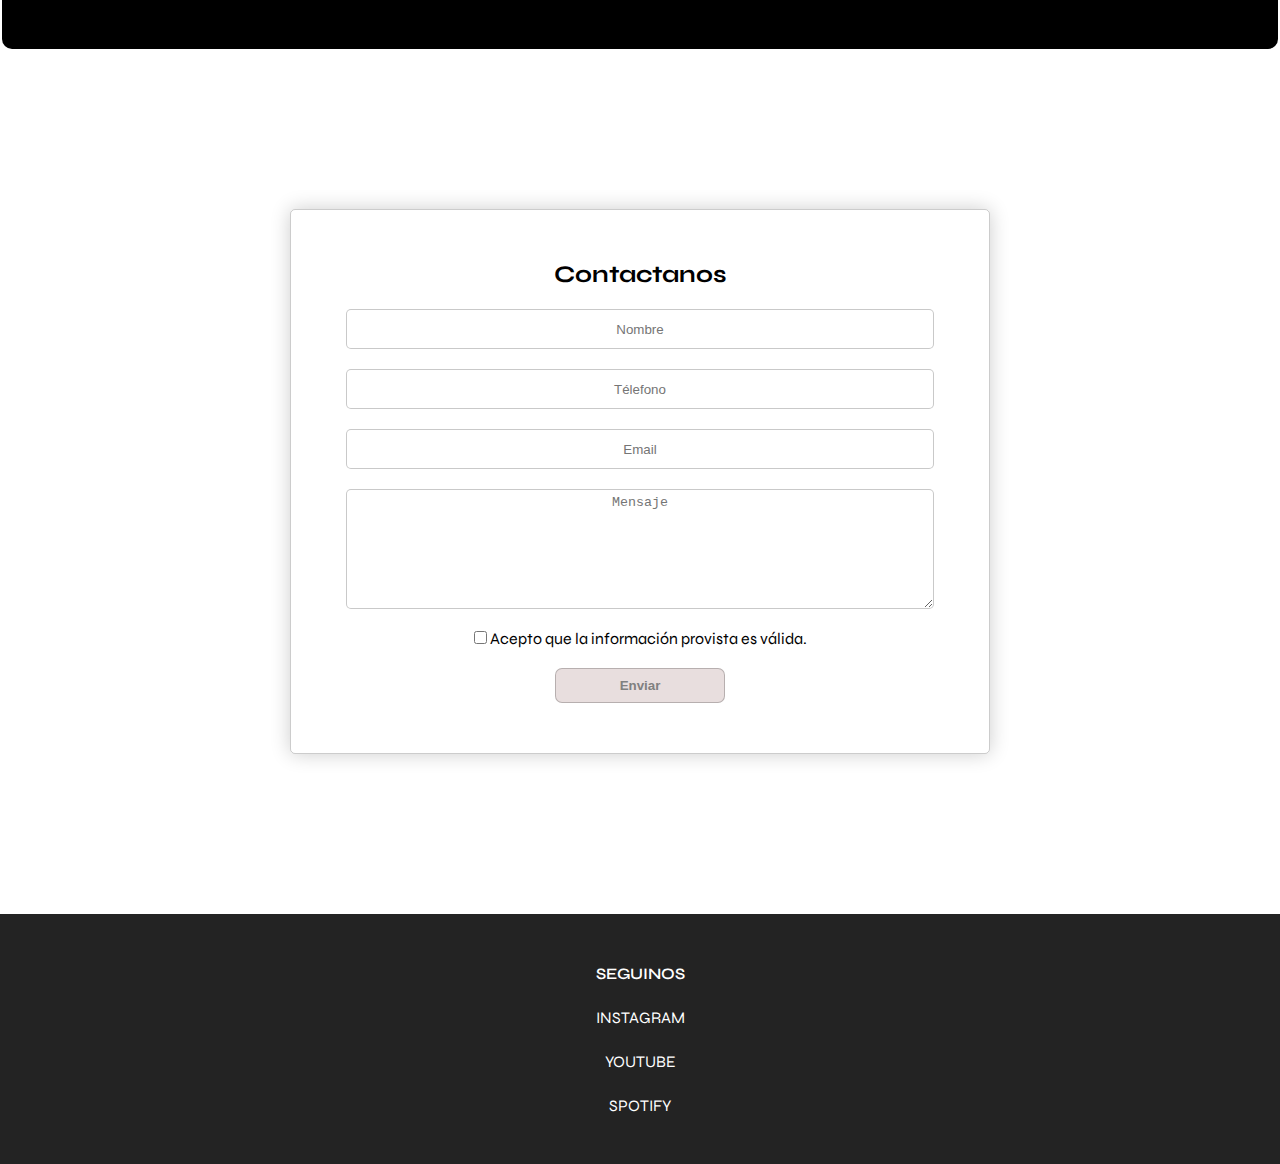
==== commit 56eda7ac: "diseño responsive - correcion" ====
--- a/index.html
+++ b/index.html
@@ -188,7 +188,7 @@
         <nav class="nav-footer">
             <ul>
                 <li><a href="">Seguinos</a></li>
-                <li><a href="https://www.instagram.com/artilleros_oficial/" target="_blank">Intagram</a></li>
+                <li><a href="https://www.instagram.com/artilleros_oficial/" target="_blank">Instagram</a></li>
                 <li><a href="https://www.youtube.com/@artilleros_" target="_blank">Youtube</a></li>
                 <li><a href="https://open.spotify.com/intl-es/artist/1nIhpImgwgSQTfhJ4BcAUX?si=W5ZSRoWKSQq4dydQcPb_1A" target="_blank">Spotify</a></li>
             </ul>
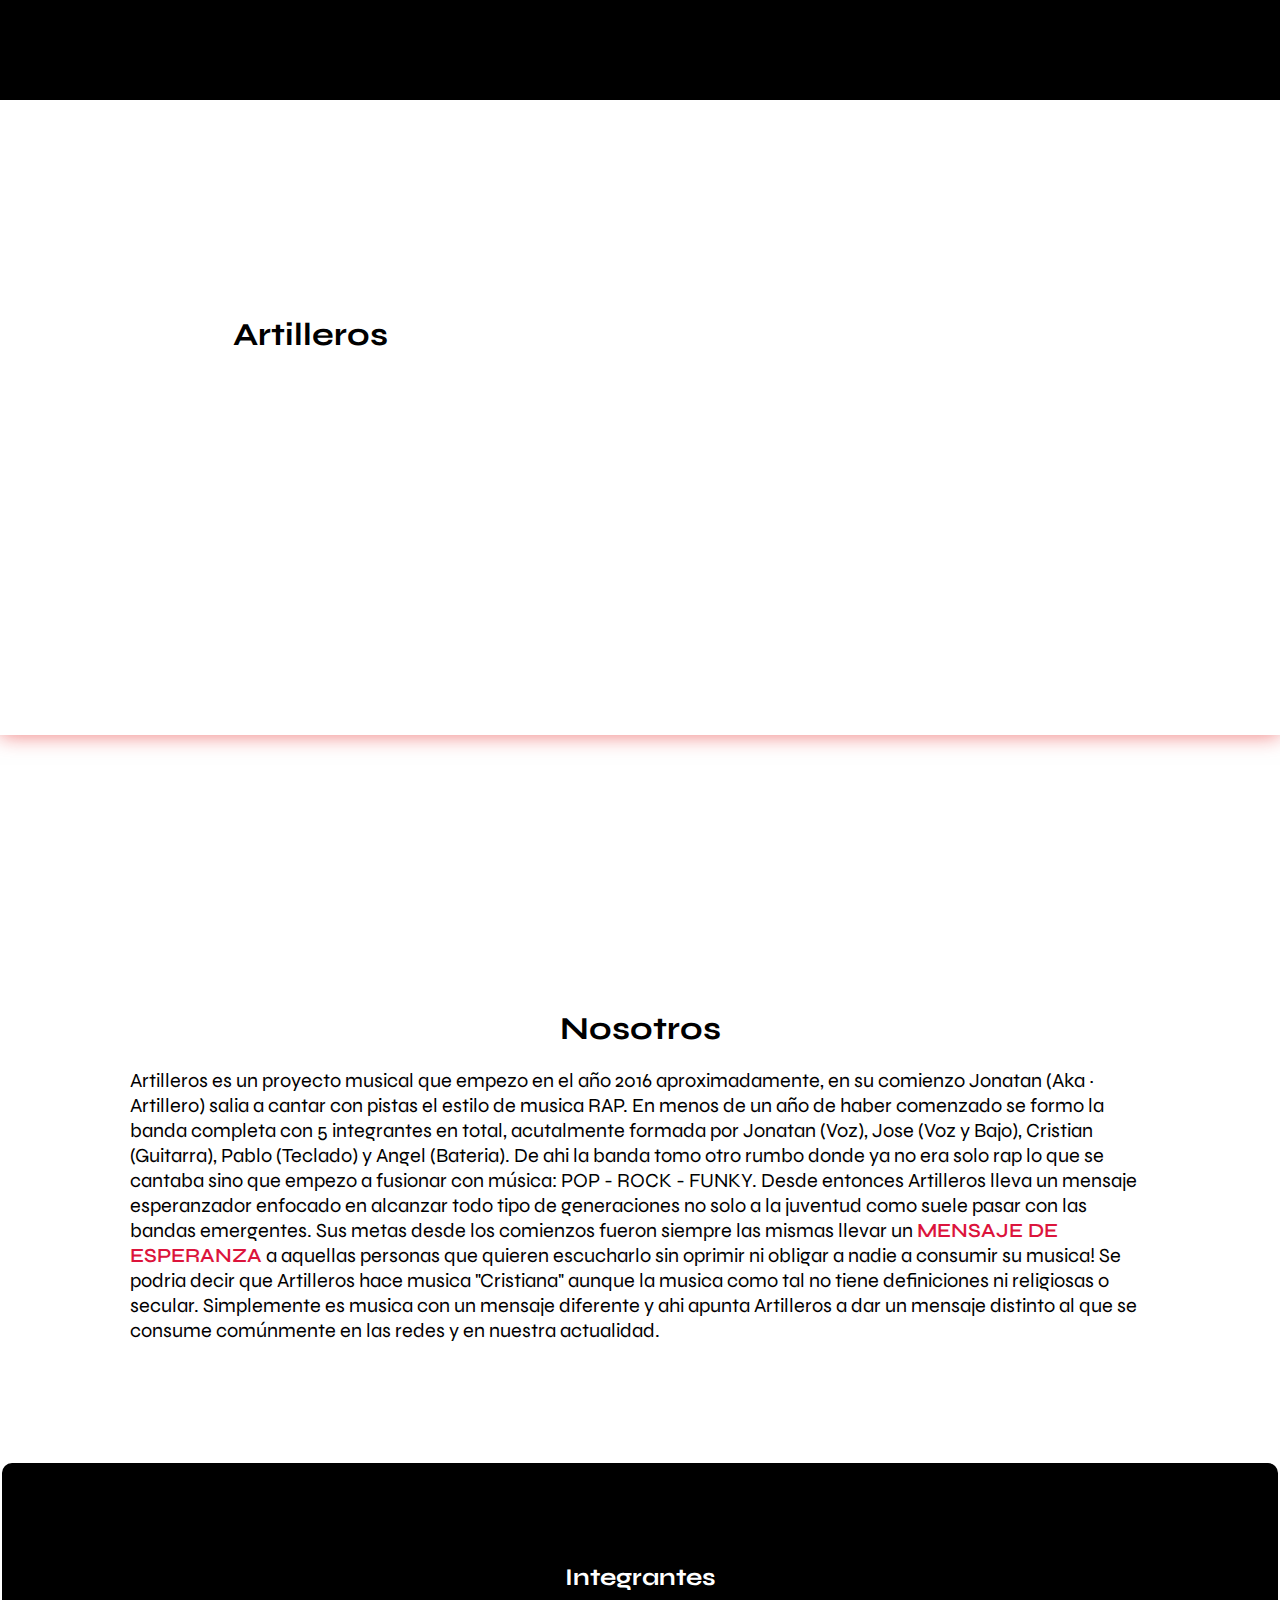
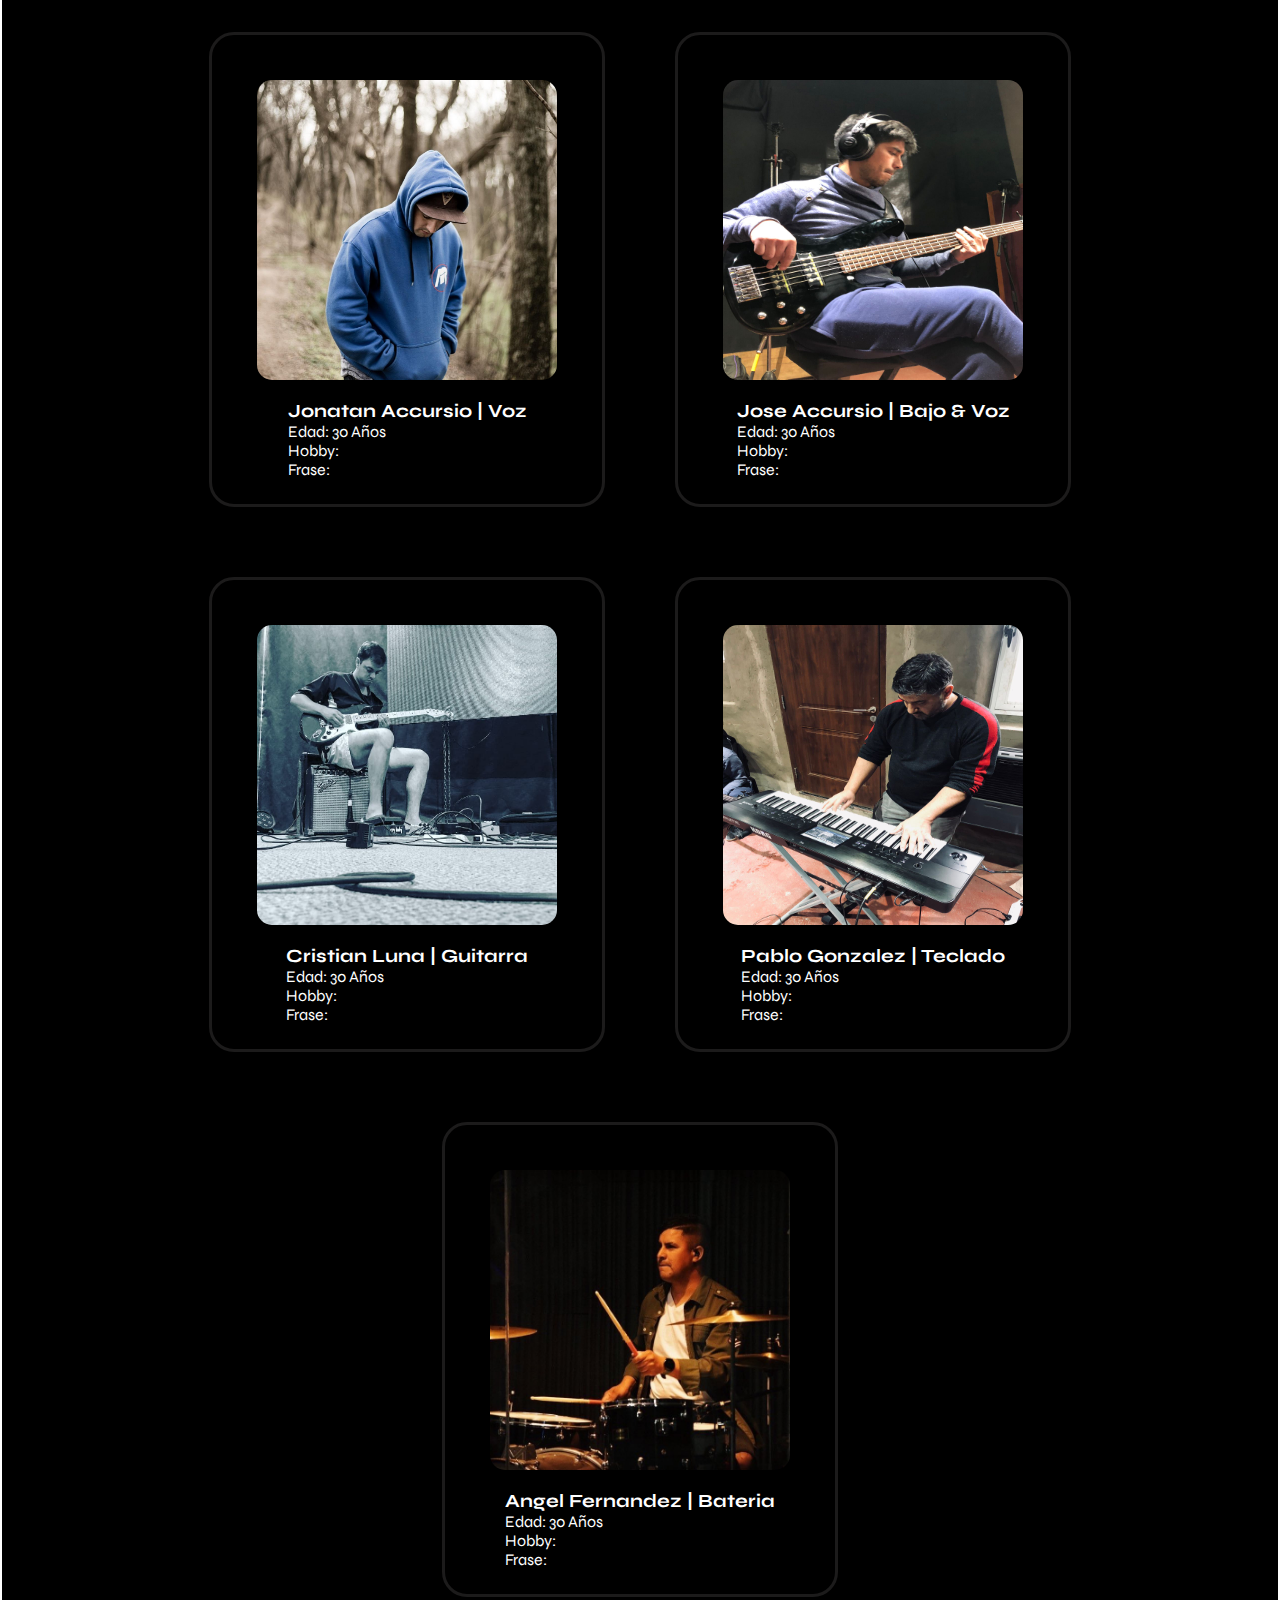
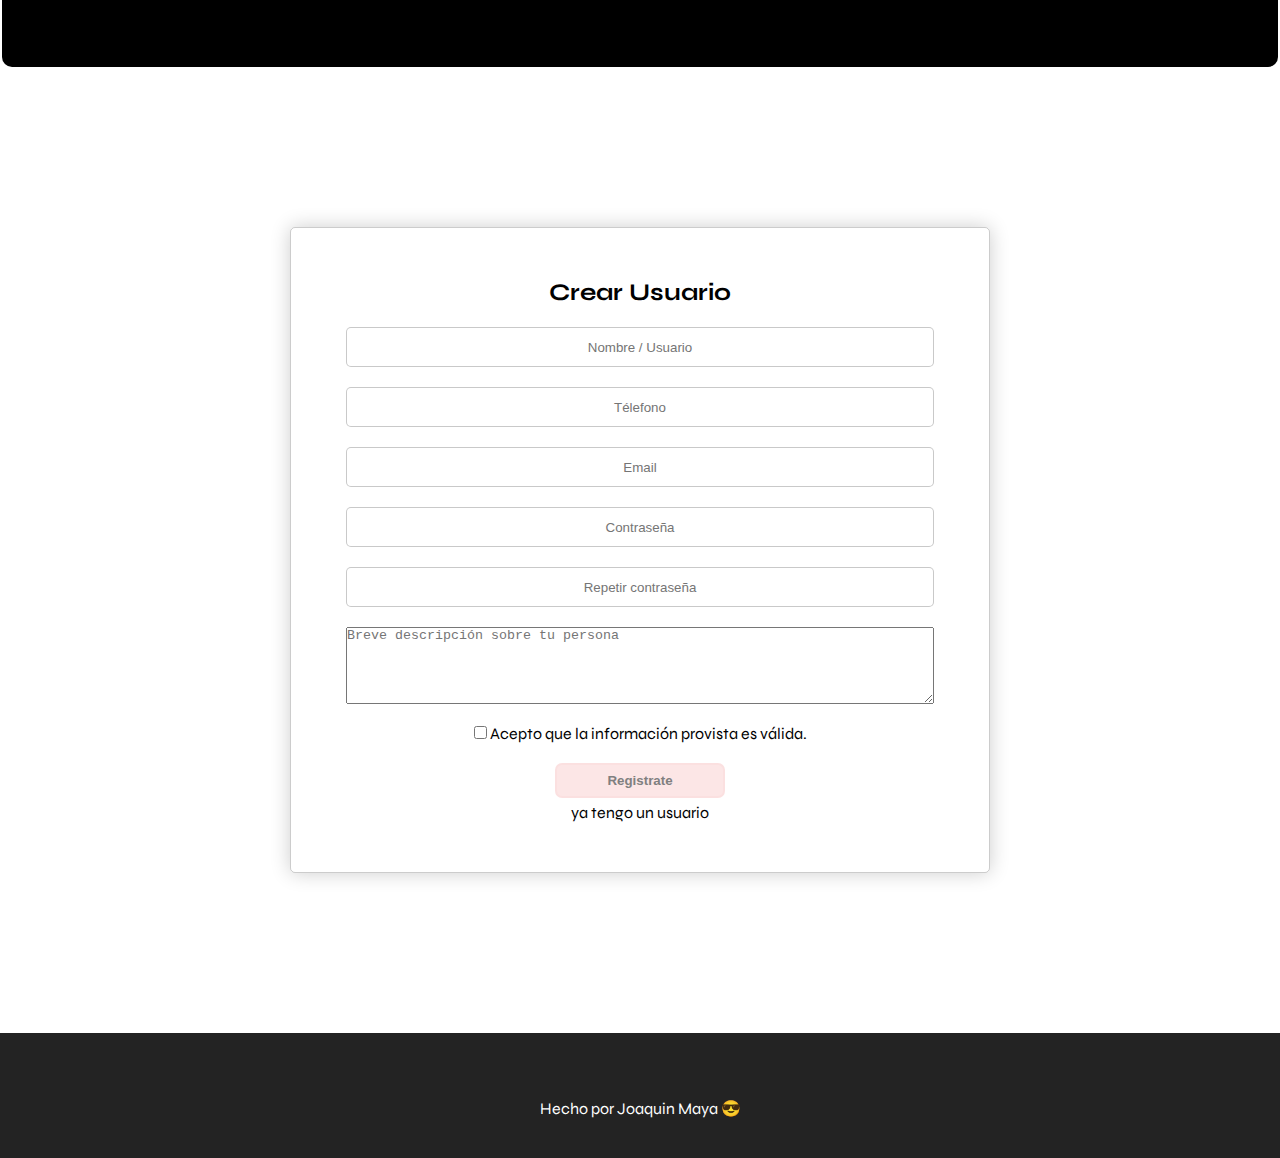
==== commit 7349ec11: "login and new users" ====
--- a/index.html
+++ b/index.html
@@ -9,7 +9,9 @@
     <link rel="icon" type="image/png" sizes="32x32" href="./assets/img/favicon_io/favicon-32x32.png">
     <link rel="icon" type="image/png" sizes="16x16" href="./assets/img/favicon_io/favicon-16x16.png">
     <link rel="manifest" href="/site.webmanifest">
-    <link rel="stylesheet" href="https://cdnjs.cloudflare.com/ajax/libs/font-awesome/6.4.2/css/all.min.css" integrity="sha512-z3gLpd7yknf1YoNbCzqRKc4qyor8gaKU1qmn+CShxbuBusANI9QpRohGBreCFkKxLhei6S9CQXFEbbKuqLg0DA==" crossorigin="anonymous" referrerpolicy="no-referrer" />
+    <link rel="stylesheet" href="https://cdnjs.cloudflare.com/ajax/libs/font-awesome/6.4.2/css/all.min.css"
+    integrity="sha512-z3gLpd7yknf1YoNbCzqRKc4qyor8gaKU1qmn+CShxbuBusANI9QpRohGBreCFkKxLhei6S9CQXFEbbKuqLg0DA=="
+    crossorigin="anonymous" referrerpolicy="no-referrer" />
 </head>
 
 <body>
@@ -19,26 +21,20 @@
     <header id="inicio" class="header">
         <img src="./assets/img/logo.jpg" alt="Logo">
         <nav class="header-nav">
-            <label for="toggle-menu"><i class="fa-solid fa-bars"></i></label>
+
+            <label for="toggle-menu"><i class="fa-solid fa-ellipsis"></i></label>
             <input type="checkbox" id="toggle-menu">
+
             <ul class="header-links">
                 <li><a href="#">Inicio</a></li>
-                <li><a href="#info">Info</a></li>
-                <li><a href="#nosotros">Nosotros</a></li>
+                <li><a href="#nosotros">Biografía</a></li>
                 <li><a href="#banda">Banda</a></li>
-                <li><a href="#contact">Contactanos</a></li>
+                <li><a href="#contact">Usuario</a></li>
             </ul>
         </nav>
     </header>
 
     <main class="main">
-
-        <!-- Portada - Corro | Videoclip  -->
-
-        <section class="hero-video">
-            <video src="./assets/video/corre-videoclip.mp4" autoplay loop muted>
-            </video>
-        </section>
 
         <!-- Presentacion - Titulo, Info y Video -->
 
@@ -55,14 +51,27 @@
                         <span>acompañanos en este viaje</span>
                     </p>
                 </div>
-                <div class="hero-redes">
-                    <a href="https://www.instagram.com/artilleros_oficial/" target="_blank"><i class="fa-brands fa-instagram fa-xl"></i></a>
-                    <a href="https://www.youtube.com/@artilleros_" target="_blank"><i class="fa-brands fa-youtube fa-xl"></i></a>
-                    <a href="https://open.spotify.com/intl-es/artist/1nIhpImgwgSQTfhJ4BcAUX?si=W5ZSRoWKSQq4dydQcPb_1A" target="_blank"><i class="fa-brands fa-spotify fa-xl"></i></a>
-                </div>
+                <section class="column-rds-btns">
+                    <div class="hero-redes">
+                        <a href="https://www.instagram.com/artilleros_oficial/" target="_blank"><i class="fa-brands fa-instagram fa-xl"></i></a>
+                        <a href="https://www.youtube.com/@artilleros_" target="_blank"><i class="fa-brands fa-youtube fa-xl"></i></a>
+                        <a href="https://open.spotify.com/intl-es/artist/1nIhpImgwgSQTfhJ4BcAUX?si=W5ZSRoWKSQq4dydQcPb_1A" target="_blank"><i class="fa-brands fa-spotify fa-xl"></i></a>
+                    </div>
+                    <div class="login-register">
+                        <button class="btn"><a href="./assets/login.html" target="_blank">Iniciar Sesión</a></button>
+                        <button class="btn"><a href="#contact">Registrarse</a></button>
+                    </div>
+                </section>
             </div>
             <iframe width="560" height="315" src="https://www.youtube.com/embed/iyVGKumN0sY?si=wnTkxfalKFtVJuVQ" title="YouTube video player" frameborder="0" allow="accelerometer; autoplay; clipboard-write; encrypted-media; gyroscope; picture-in-picture; web-share" allowfullscreen></iframe>
         </div>
+
+        <!-- Portada - Corro | Videoclip  -->
+
+        <section class="hero-video">
+            <video src="./assets/video/corre-videoclip.mp4" autoplay loop muted>
+            </video>
+        </section>
 
             <!-- About - info Extra Acerca de Como se Formo la Banda -->
 
@@ -154,10 +163,10 @@
 
         <div id="contact">
             <form class="form-contact">
-                <h2>Contactanos</h2>
+                <h2>Crear Usuario</h2>
                 <div class="input-group">
                     <label for="name"></label>
-                    <input type="text" id="name" placeholder="Nombre" required>
+                    <input type="text" id="name" placeholder="Nombre / Usuario" required>
                 </div>
                 <div class="input-group">
                     <label for="phone"></label>
@@ -168,16 +177,26 @@
                     <input type="email" id="email" placeholder="Email" required>
                 </div>
                 <div class="input-group">
+                    <label for="email"></label>
+                    <input type="password" id="password" placeholder="Contraseña" required>
+                </div>
+                <div class="input-group">
+                    <label for="password"></label>
+                    <input type="password" id="password" placeholder="Repetir contraseña" required>
+                </div>
+                <div class="input-group">
                     <label for="message"></label>
-                    <textarea id="message" cols="30" rows="5" placeholder="Mensaje"></textarea>
+                    <textarea id="message" cols="30" rows="5" placeholder="Breve descripción sobre tu persona"></textarea>
                 </div>
                 <div>
                     <input type="checkbox" name="" id="terminosycondiciones" required>
                     <label for="terminosycondiciones">Acepto que la información provista es válida.</label>
                 </div>
-                <div>
-                    <button class="btn">Enviar</button>
-                </div>
+                <div class="btn-user">
+                    <button class="btn">Registrate</button>
+                    <a href="./assets/login.html" target="_blank">ya tengo un usuario</a>
+                </div>
+
             </form>
         </div>
     </main>
@@ -186,14 +205,13 @@
 
     <footer class="footer">
         <nav class="nav-footer">
-            <ul>
-                <li><a href="">Seguinos</a></li>
-                <li><a href="https://www.instagram.com/artilleros_oficial/" target="_blank">Instagram</a></li>
-                <li><a href="https://www.youtube.com/@artilleros_" target="_blank">Youtube</a></li>
-                <li><a href="https://open.spotify.com/intl-es/artist/1nIhpImgwgSQTfhJ4BcAUX?si=W5ZSRoWKSQq4dydQcPb_1A" target="_blank">Spotify</a></li>
-            </ul>
+            <div class="footer-redes">
+                <a href="https://www.instagram.com/artilleros_oficial/" target="_blank"><i class="fa-brands fa-instagram fa-xl"></i></a>
+                <a href="https://www.youtube.com/@artilleros_" target="_blank"><i class="fa-brands fa-youtube fa-xl"></i></a>
+                <a href="https://open.spotify.com/intl-es/artist/1nIhpImgwgSQTfhJ4BcAUX?si=W5ZSRoWKSQq4dydQcPb_1A" target="_blank"><i class="fa-brands fa-spotify fa-xl"></i></a>
+            </div>
         </nav>
-
+        <p><a href="https://www.instagram.com/mayajoako_/" target="_blank">Hecho por Joaquin Maya 😎</a></p>
     </footer>
 
 </body>
--- a/assets/style.css
+++ b/assets/style.css
@@ -11,6 +11,7 @@
 :root {
     font-family: 'Syne', sans-serif;
     scroll-behavior: smooth;
+    overflow-x: hidden;
 }
 
 /* HEADER - MENU - LOGO */
@@ -26,10 +27,12 @@
     justify-content: space-between;
     background-color: black;
     gap: 70px;
+    z-index: 2;
+    animation: background-header 0.5s;
 }
 
 .header-nav i {
-    font-size: 25px;
+    font-size: 20px;
     display: none;
     color: #ffffff;
 }
@@ -42,13 +45,19 @@
     margin: 25px 0;
     padding: 10px;;
     height: 100px;
+    opacity: 0;
+    animation: fadein 1s forwards, slide-down 1s forwards;
+    transition: all 2s;
 }
 
 .header-links {
     display: flex;
     gap: 70px;
     cursor: pointer;
-    transition: all 2s;
+    opacity: 0;
+    animation: fadein 1s forwards, slide-down 1s forwards;
+    transition: all 1s;
+
 }
 
 .header-links a {
@@ -56,39 +65,35 @@
     font-size: large;
 }
 
-.header-links a:checked 
-
 .header-links li {
     padding: 10px 25px;
-    transition: all 2s;
+    transition: all .5s;
 }
 
 .header-links li:hover {
     border-bottom: solid 1.5px red ;
-    transition: all 2s;
+    transition: all .5s;
 }
 
 /* HERO & PORTADA - VIDEO e INFO */
 
-.hero-video video {
-    width: 100%;
-}
-
 #info {
-    padding-top: 150px;
-    padding-bottom: 150px;
-    display: flex;
-    justify-content: center;
-    align-items: center;
-    border-bottom: solid 2px rgb(229, 121, 121);
+    padding: 160px 50px;
+    display: flex;
+    justify-content: center;
+    align-items: center;
     box-shadow: 0 0 20px rgba(226, 12, 12, 0.555);
     color: black;
-    gap: 25px;
+    gap: 100px;
 }
 
 #info iframe {
     border-radius: 15px;
-}
+    opacity: 0;
+    animation: fadein 1.5s forwards, scale 1.5s ease-in-out;
+    transition: all 2.5s;
+}
+
 
 .hero {
     display: flex;
@@ -96,10 +101,10 @@
     justify-content: center;
     align-items: center;
     gap: 25px;
-    cursor: pointer;
 }
 
 .hero h1 {
+    animation: fadein 1.5s forwards, slide-up 1.5s;
     transition: all 2s;
 }
 
@@ -112,6 +117,10 @@
     display: flex;
     flex-direction: column;
     gap: 5px;
+    opacity: 0;
+    animation: fadein 1.5s forwards, slide-up 1.5s;
+    animation-delay: 0.5s;
+    transition: all 2s;
 }
 
 .hero-info p {
@@ -119,11 +128,24 @@
     transition: all 2s;
 }
 
+.column-rds-btns {
+    display: flex;
+    flex-direction: column;
+    gap: 25px;
+}
+
 .hero-redes {
-    display: flex;
-    justify-content: center;
-    align-items: center;
-    gap: 25px;
+    display: none
+
+}
+
+.login-register {
+    display: flex;
+    gap: 10px;
+    opacity: 0;
+    animation: fadein 1.5s forwards, slide-up 1.5s;
+    animation-delay: 1s;
+    transition: all 2s;
 }
 
 .hero-redes a:first-child {
@@ -136,6 +158,10 @@
 
 .hero-redes a:last-child {
     color: #38a11b;
+}
+
+.hero-video video {
+    width: 100%;
 }
 
 /* NOSOTROS - ABOUT - INFO ADICIONAL */
@@ -247,7 +273,7 @@
     flex-direction: column;
 }
 
-.input-group input, textarea {
+.input-group input {
     outline: none;
     padding: 5px;
     border-radius: 5px;
@@ -258,21 +284,8 @@
     transition: all 1s;
 }
 
-.input-group textarea {
-    height: 120px;
-    max-width: 100%;
-    min-width: 100%;
-    min-height: 120px;
-    max-height: 120px;
-}
-
 .input-group input:hover {
     background-color: rgba(220, 20, 60, 0.02); 
-    transition: all 1s;
-}
-
-.input-group textarea:hover {
-    background-color: rgba(220, 20, 60, 0.02);
     transition: all 1s;
 }
 
@@ -280,11 +293,15 @@
     width: 170px;
     height: 35px;
     border-radius: 7px;
-    border: solid 1px #1716163b;
-    background-color: #692a2a27;
-    color: grey;
+    border: solid 2px #f7b3b31a;
+    background-color: #e60f0f1b;
+    color: Grey;
     font-weight: 600;
     transition: all 1.5s;
+}
+
+.btn a {
+    color: grey;
 }
 
 .btn:hover {
@@ -293,37 +310,45 @@
     transition: all 1.5s;
 }
 
+.btn-user {
+    display: flex;
+    flex-direction: column;
+    justify-content: center;
+    align-items: center;
+    gap: 5px;
+}
+
+.btn-user a {
+    color: black;
+}
+
+.btn-user a:hover {
+    color: rgba(53, 20, 20, 0.64);
+}
+
+/* FOOTER - INFO y MAS */
+
 .footer {
-    height: 250px;
+    height: 125px;
     width: 100%;
     background-color: #232323;
     display: flex;
-    align-items: center;
-    justify-content: center;
-}
-
-
-.nav-footer {
+    flex-direction: column;
+    align-items: center;
+    justify-content: center;
+    gap: 25px;
+}
+
+.footer a {
     color: white;
-    display: flex;
-}
-
-.nav-footer ul {
-    display: flex;
-    flex-direction: column;
+}
+
+.footer-redes {
+    display: flex;
     gap: 25px;
-    text-align: center;
-    text-decoration: none;
-}
-
-.nav-footer ul>li:first-child {
-    font-weight: 600;
-}
-
-.nav-footer a {
-    color: white;
-    text-transform: uppercase;
-}
+}
+
+/* MEDIAQUERIES */
 
 @media (max-width: 1080px) {
 
@@ -344,9 +369,16 @@
         gap: 25px;
     }
 
+    .hero-video {
+        margin-bottom: 20px;
+        opacity: 0;
+        animation: fadein 2s forwards;
+        animation-delay: 2s;
+    }
+
     #info {
-        padding-top: 100px;
-        padding-bottom: 0px;
+        padding-top: 25px;
+        padding-bottom: 25px;
         flex-direction: column;
         margin: 0;
         border-radius: 0;
@@ -354,6 +386,10 @@
         box-shadow: none;
     }
 
+    #info iframe {
+        display: none;
+    }
+
     .hero {
         flex-direction: column;
         gap: 25px;
@@ -364,12 +400,12 @@
     }
 
     .hero-info p {
-        max-width: 600px;
-        text-align: left;
+        max-width: 400px;
+        text-align: center;
     }
 
     #nosotros {
-        padding-top: 75px;
+        padding-top: 25px;
     }
 
     .about {
@@ -407,9 +443,14 @@
         height: 75px;
     }
 
+    .header-links {
+        opacity: 1;
+        animation: slide-up 0s, fadein 0s;
+    }
+
     .header-nav ul {
         background-color: white;
-        width: 100vw;
+        width: 100%;
         height: calc( 100vh - 75px);
         position: absolute;
         top: 75px;
@@ -418,9 +459,8 @@
         align-items: center;
         justify-content: center;
         gap: 70px;
-        transform: translatex(200%);
-        transition: all 0.4s ease-out;
-        display: none;
+        transform: translateX(200%);
+        transition: all .5s ease-out;
     }
 
     .header-nav i {
@@ -429,18 +469,13 @@
 
     #toggle-menu:checked ~ .header-links {
         transform: translateX(0%);
-        transition: all 0.4s ease-in;
-        display: flex;
+        transition: all .5s ease-in;
     }
 
     .header-links a {
         color: black;
     }
 
-    .header-links a:active ~ .header-nav ul {
-        display: none;
-    }
-
     .header-links li:nth-child(3) {
         display: none;
     }
@@ -449,12 +484,30 @@
         margin: 25px;
     }
 
-    #nosotros {
-        display: none;
-    }
-
-    .about {
-        display: none;
+    .column-rds-btns {
+        display: flex;
+        flex-direction: row-reverse;
+        justify-content: center;
+        align-items: center;
+        gap: 15px;
+        opacity: 0;
+        animation: fadein 1.5s forwards, slide-up 1.5s;
+        animation-delay: 1s;
+        transition: all 2s;
+    }
+
+    .hero-redes {
+        display: flex;
+        flex-direction: column;
+        justify-content: center;
+        align-items: center;
+        gap: 10px;
+    }
+    
+    .login-register {
+        display: flex;
+        flex-direction: column;
+        gap: 10px;
     }
 
     .form-contact {
@@ -484,4 +537,52 @@
     margin: 0 10px 60px 10px;
     padding: 5;
    }
-}+}
+
+/* ANIMACIONES */
+
+@keyframes slide-up {
+    from {
+        transform: translateY(250px);
+    }
+    to {
+        transform: translateY(0px);
+    }
+}
+
+@keyframes slide-down {
+    from {
+        transform: translateY(-100px);
+    }
+    to {
+        transform: translateY(0px);
+    }
+}
+
+@keyframes slide-left {
+    from {
+        transform: translateX(1000px);
+    }
+    to {
+        transform: translateX(0px);
+    }
+}
+
+@keyframes scale {
+    from {
+        transform:scale(0);
+    }
+    to {
+        transform: scale(1);
+    }
+}
+    
+@keyframes fadein {
+    from {
+        opacity: 0;
+    }
+    to {
+        opacity: 1;
+    }
+}
+  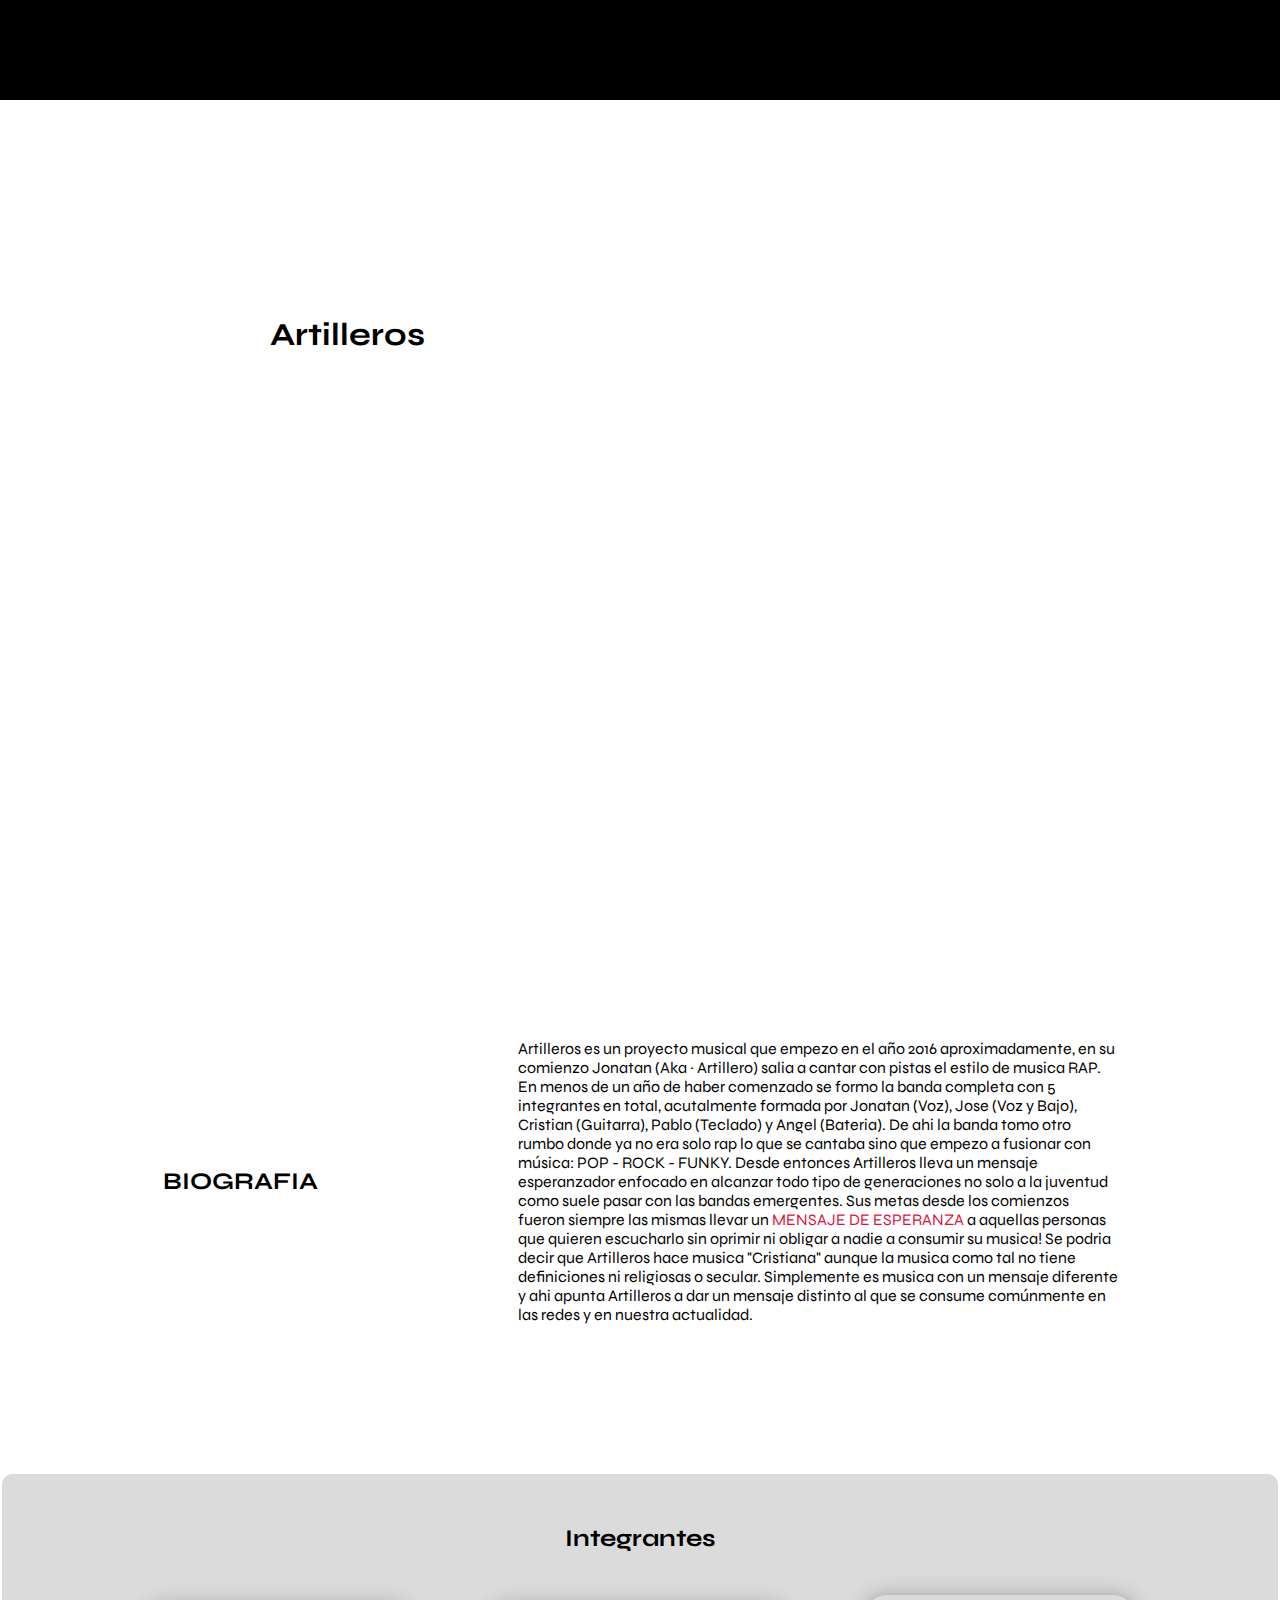
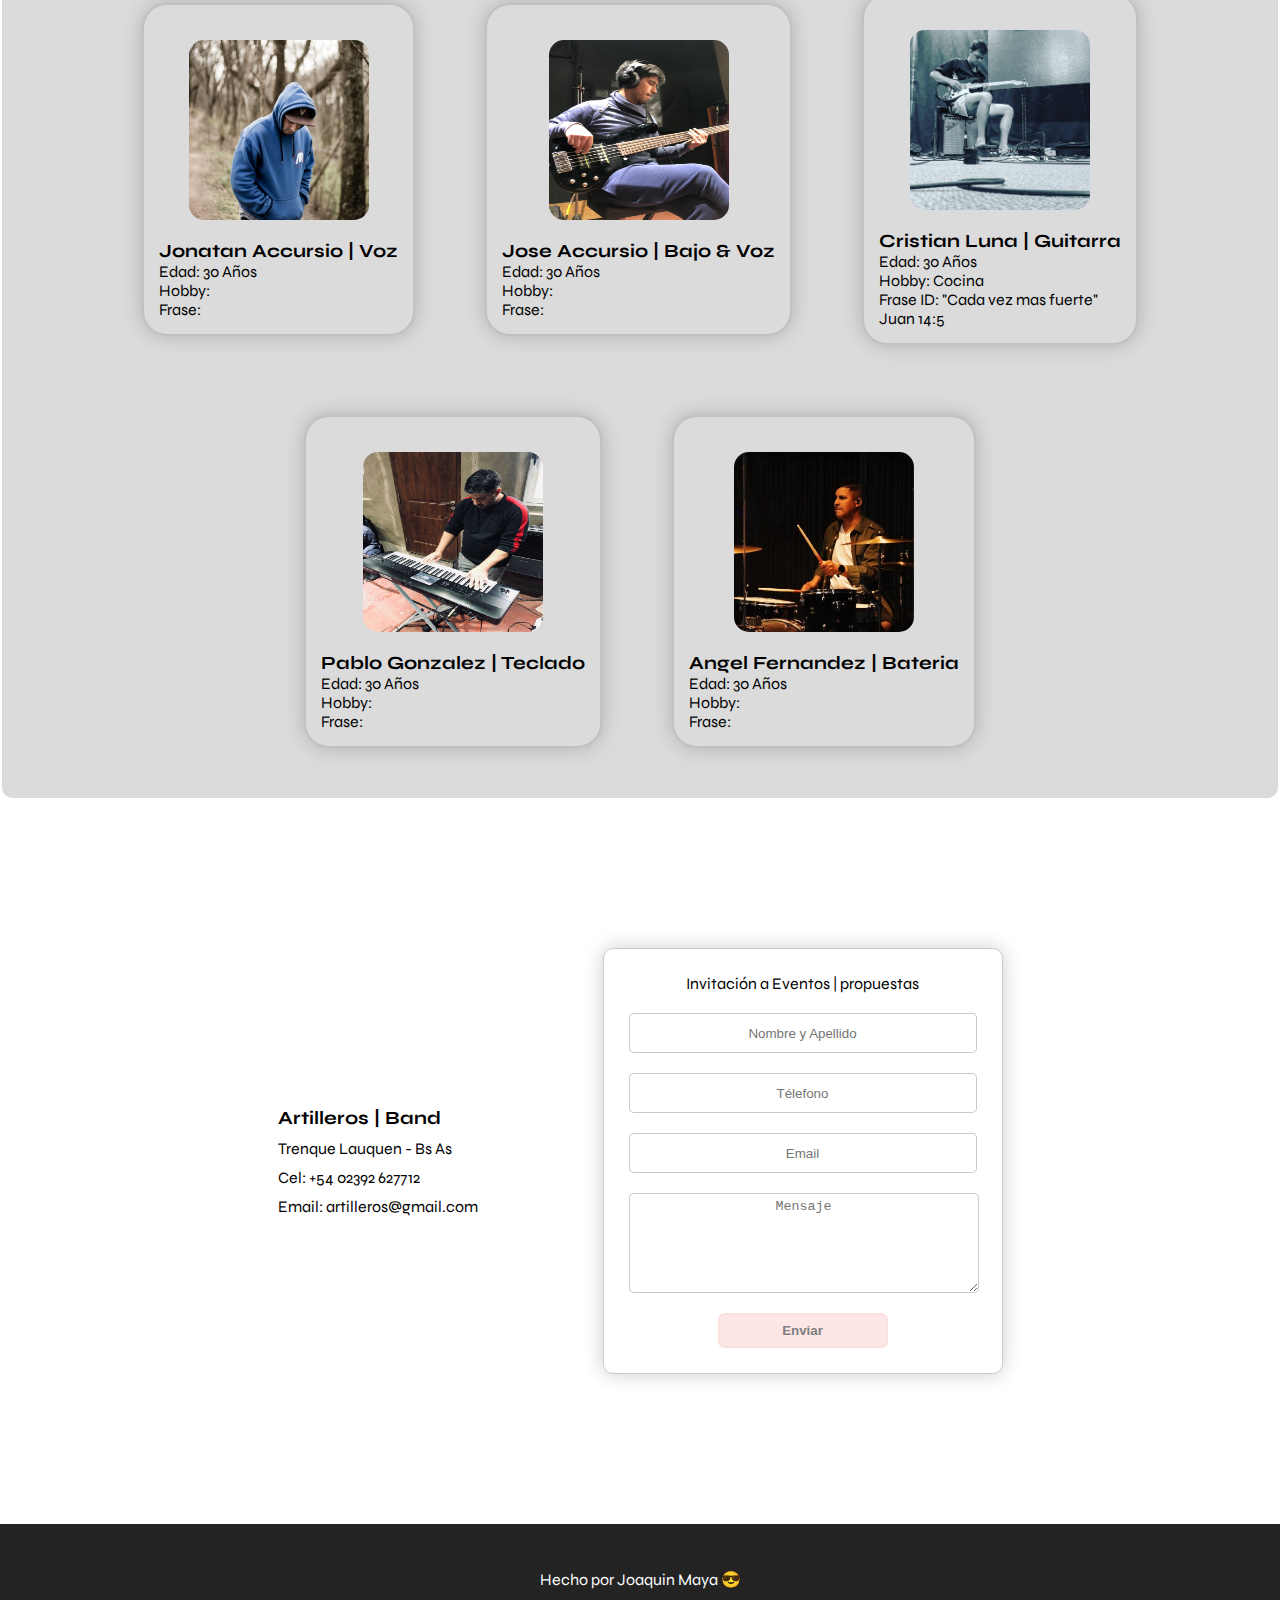
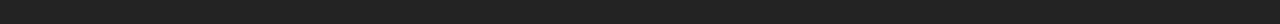
==== commit 41e07f42: "correciones, login, register" ====
--- a/index.html
+++ b/index.html
@@ -3,7 +3,7 @@
 <head>
     <meta charset="UTF-8">
     <meta name="viewport" content="width=device-width, initial-scale=1.0">
-    <title>Artilleros</title>
+    <title>Artilleros | Band</title>
     <link rel="stylesheet" href="./assets/style.css">
     <link rel="apple-touch-icon" sizes="180x180" href="./assets/img/favicon_io/apple-touch-icon.png">
     <link rel="icon" type="image/png" sizes="32x32" href="./assets/img/favicon_io/favicon-32x32.png">
@@ -13,192 +13,177 @@
     integrity="sha512-z3gLpd7yknf1YoNbCzqRKc4qyor8gaKU1qmn+CShxbuBusANI9QpRohGBreCFkKxLhei6S9CQXFEbbKuqLg0DA=="
     crossorigin="anonymous" referrerpolicy="no-referrer" />
 </head>
-
 <body>
 
-        <!-- Header -->
-
-    <header id="inicio" class="header">
+    <header class="header">
         <img src="./assets/img/logo.jpg" alt="Logo">
-        <nav class="header-nav">
-
+        <nav class="h-navbar">
             <label for="toggle-menu"><i class="fa-solid fa-ellipsis"></i></label>
             <input type="checkbox" id="toggle-menu">
-
-            <ul class="header-links">
+            <ul class="h-navbar__items">
                 <li><a href="#">Inicio</a></li>
-                <li><a href="#nosotros">Biografía</a></li>
+                <li><a href="#bio">Biografía</a></li>
                 <li><a href="#banda">Banda</a></li>
-                <li><a href="#contact">Usuario</a></li>
+                <li><a href="#contact">Contacto</a></li>
             </ul>
         </nav>
     </header>
 
     <main class="main">
 
-        <!-- Presentacion - Titulo, Info y Video -->
-
-        <div id="info">
-            <div class="hero"> 
-                    <h1>Artilleros</h1>     
-                <div class="hero-info">
+        <section id="hero">
+            <div class="hero__info"> 
+                <h1 class="hero__title">Artilleros</h1>     
+                <div class="hero__subtitle">
                     <h4>
                         Bienvenido, queremos que seas parte de esta familia
                     </h4>
                     <p>
                         Aqui podras encontrar todo sobre nosotros, quienes somos,
                         nuestras canciones y letras, proximas fechas y más.. 
+                        Ademas si te registras podes recibir descuentos en entradas y merch disponible en nuestros conciertos
                         <span>acompañanos en este viaje</span>
                     </p>
-                </div>
-                <section class="column-rds-btns">
-                    <div class="hero-redes">
-                        <a href="https://www.instagram.com/artilleros_oficial/" target="_blank"><i class="fa-brands fa-instagram fa-xl"></i></a>
-                        <a href="https://www.youtube.com/@artilleros_" target="_blank"><i class="fa-brands fa-youtube fa-xl"></i></a>
-                        <a href="https://open.spotify.com/intl-es/artist/1nIhpImgwgSQTfhJ4BcAUX?si=W5ZSRoWKSQq4dydQcPb_1A" target="_blank"><i class="fa-brands fa-spotify fa-xl"></i></a>
-                    </div>
-                    <div class="login-register">
-                        <button class="btn"><a href="./assets/login.html" target="_blank">Iniciar Sesión</a></button>
-                        <button class="btn"><a href="#contact">Registrarse</a></button>
-                    </div>
-                </section>
-            </div>
-            <iframe width="560" height="315" src="https://www.youtube.com/embed/iyVGKumN0sY?si=wnTkxfalKFtVJuVQ" title="YouTube video player" frameborder="0" allow="accelerometer; autoplay; clipboard-write; encrypted-media; gyroscope; picture-in-picture; web-share" allowfullscreen></iframe>
-        </div>
+                    <div class="hero__btns">
+                        <button class="btn"><a href="./assets/pages/login.html" target="_blank">Iniciar Sesión</a></button>
+                        <button class="btn"><a href="./assets/pages/register.html" target="_blank">Registrarse</a></button>
+                    </div>      
+                </div>
+            </div>    
+            <iframe width="560" height="315" src="https://www.youtube.com/embed/iyVGKumN0sY?si=wnTkxfalKFtVJuVQ" title="YouTube video player"
+                frameborder="0" allow="accelerometer; autoplay; clipboard-write; encrypted-media; gyroscope; picture-in-picture; web-share"
+                allowfullscreen></iframe>
+        </section>
 
         <!-- Portada - Corro | Videoclip  -->
 
-        <section class="hero-video">
+        <section class="hero__video">
             <video src="./assets/video/corre-videoclip.mp4" autoplay loop muted>
             </video>
         </section>
 
             <!-- About - info Extra Acerca de Como se Formo la Banda -->
 
-        <div id="nosotros">
-
+        <section id="bio">
+            </div>
+                <div class="bio__info">
+                    <h2 class="bio__title">BIOGRAFIA</h2>
+                    <p class="bio__subtitle">Artilleros es un proyecto musical que empezo en el año 2016 aproximadamente, en su comienzo Jonatan (Aka ~ Artillero) salia a cantar con pistas el estilo de musica RAP. En menos de un año de haber comenzado se formo la banda completa con 5 integrantes en total, acutalmente formada por Jonatan (Voz), Jose (Voz y Bajo), Cristian (Guitarra), Pablo (Teclado) y Angel (Bateria). De ahi la banda tomo otro rumbo donde ya no era solo rap lo que se cantaba sino que empezo a fusionar con música: POP - ROCK - FUNKY. Desde entonces Artilleros lleva un mensaje esperanzador enfocado en alcanzar todo tipo de generaciones no solo a la juventud como suele pasar con las bandas emergentes. 
+                    Sus metas desde los comienzos fueron siempre las mismas llevar un <span>mensaje de esperanza</span> a aquellas personas que quieren escucharlo sin oprimir ni obligar a nadie a consumir su musica! Se podria decir que Artilleros hace musica "Cristiana" aunque la musica como tal no tiene definiciones ni religiosas o secular. Simplemente es musica con un mensaje diferente y ahi apunta Artilleros a dar un mensaje distinto al que se consume comúnmente en las redes y en nuestra actualidad.
+                    </p>
+                </div>
+        </section>
+
+        <!-- Banda - integrantes (Cards) -->
+
+        <div id="banda">
+            <h2 class="banda__title">Integrantes</h2>
+            <div class="banda__cards">
+                <div class="card">
+                    <img src="./assets/img/Jonatan.jpg" alt="Jona">
+                    <div class="card__info">
+                        <h3 class="card__title">
+                            Jonatan Accursio | Voz
+                        </h3>
+                        <ul class="card__items">
+                            <li>Edad: 30 Años</li>
+                            <li>Hobby: </li>
+                            <li>Frase: </li>
+                        </ul>
+                    </div>
+                </div>
+                <div class="card">
+                    <img src="./assets/img/Jose.jpeg" alt="Jose">
+                    <div class="card__info">
+                        <h3 class="card__title">
+                            Jose Accursio | Bajo & Voz
+                        </h3>
+                        <ul class="card__items">
+                            <li>Edad: 30 Años</li>
+                            <li>Hobby: </li>
+                            <li>Frase: </li>
+                        </ul>
+                    </div>
+                </div>
+                <div class="card">
+                    <img src="./assets/img/Cristian.jpg" alt="Cristian">
+                    <div class="card__info">
+                        <h3 class="card__title">
+                            Cristian Luna | Guitarra
+                        </h3>
+                        <ul class="card__items">
+                            <li>Edad: 30 Años</li>
+                            <li>Hobby: Cocina </li>
+                            <li>Frase ID: "Cada vez mas fuerte" </li>
+                            <li>Juan 14:5 </li>
+                        </ul>
+                    </div>
+                </div>
+                <div class="card">
+                    <img src="./assets/img/Pablo.jpeg" alt="Pablo">
+                    <div class="card__info">
+                        <h3 class="card__title">
+                            Pablo Gonzalez | Teclado
+                        </h3>
+                        <ul class="card__items">
+                            <li>Edad: 30 Años</li>
+                            <li>Hobby: </li>
+                            <li>Frase: </li>
+                        </ul>
+                    </div>
+                </div>
+                <div class="card">
+                    <img src="./assets/img/Angel.jpg" alt="Angel">
+                    <div class="card__info">
+                        <h3 class="card__title">
+                            Angel Fernandez | Bateria
+                        </h3>
+                        <ul class="card__items">
+                            <li>Edad: 30 Años</li>
+                            <li>Hobby: </li>
+                            <li>Frase: </li>
+                        </ul>
+                    </div>
+                </div>
+            </div>
         </div>
-            <div class="about">
-                <h2>Nosotros</h2>
-                <p>Artilleros es un proyecto musical que empezo en el año 2016 aproximadamente, en su comienzo Jonatan (Aka ~ Artillero) salia a cantar con pistas el estilo de musica RAP. En menos de un año de haber comenzado se formo la banda completa con 5 integrantes en total, acutalmente formada por Jonatan (Voz), Jose (Voz y Bajo), Cristian (Guitarra), Pablo (Teclado) y Angel (Bateria). De ahi la banda tomo otro rumbo donde ya no era solo rap lo que se cantaba sino que empezo a fusionar con música: POP - ROCK - FUNKY. Desde entonces Artilleros lleva un mensaje esperanzador enfocado en alcanzar todo tipo de generaciones no solo a la juventud como suele pasar con las bandas emergentes. 
-                Sus metas desde los comienzos fueron siempre las mismas llevar un <span>mensaje de esperanza</span> a aquellas personas que quieren escucharlo sin oprimir ni obligar a nadie a consumir su musica! Se podria decir que Artilleros hace musica "Cristiana" aunque la musica como tal no tiene definiciones ni religiosas o secular. Simplemente es musica con un mensaje diferente y ahi apunta Artilleros a dar un mensaje distinto al que se consume comúnmente en las redes y en nuestra actualidad.
-                </p>
-            </div>
-        </div>
-
-        <!-- Banda - integrantes (Cards) -->
-
-        <div id="banda">
-            <h2>Integrantes</h2>
-            <div class="integrantes">
-                <div class="card">
-                    <img src="./assets/img/Jonatan.jpg" alt="Jona">
-                    <div class="card-info">
-                        <h3>
-                            Jonatan Accursio | Voz
-                        </h3>
-                        <ul>
-                            <li>Edad: 30 Años</li>
-                            <li>Hobby: </li>
-                            <li>Frase: </li>
-                        </ul>
-                    </div>
-                </div>
-                <div class="card">
-                    <img src="./assets/img/Jose.jpeg" alt="Jose">
-                    <div class="card-info">
-                        <h3>
-                            Jose Accursio | Bajo & Voz
-                        </h3>
-                        <ul>
-                            <li>Edad: 30 Años</li>
-                            <li>Hobby: </li>
-                            <li>Frase: </li>
-                        </ul>
-                    </div>
-                </div>
-                <div class="card">
-                    <img src="./assets/img/Cristian.jpg" alt="Cristian">
-                    <div class="card-info">
-                        <h3>
-                            Cristian Luna | Guitarra
-                        </h3>
-                        <ul>
-                            <li>Edad: 30 Años</li>
-                            <li>Hobby: </li>
-                            <li>Frase: </li>
-                        </ul>
-                    </div>
-                </div>
-                <div class="card">
-                    <img src="./assets/img/Pablo.jpeg" alt="Pablo">
-                    <div class="card-info">
-                        <h3>
-                            Pablo Gonzalez | Teclado
-                        </h3>
-                        <ul>
-                            <li>Edad: 30 Años</li>
-                            <li>Hobby: </li>
-                            <li>Frase: </li>
-                        </ul>
-                    </div>
-                </div>
-                <div class="card">
-                    <img src="./assets/img/Angel.jpg" alt="Angel">
-                    <div class="card-info">
-                        <h3>
-                            Angel Fernandez | Bateria
-                        </h3>
-                        <ul>
-                            <li>Edad: 30 Años</li>
-                            <li>Hobby: </li>
-                            <li>Frase: </li>
-                        </ul>
-                    </div>
-                </div>
-            </div>
-        </div>
 
         <!-- Formulario - Contactanos -->
 
-        <div id="contact">
-            <form class="form-contact">
-                <h2>Crear Usuario</h2>
-                <div class="input-group">
-                    <label for="name"></label>
-                    <input type="text" id="name" placeholder="Nombre / Usuario" required>
-                </div>
-                <div class="input-group">
-                    <label for="phone"></label>
-                    <input type="tel" id="phone" placeholder="Télefono" required>
-                </div>
-                <div class="input-group">
-                    <label for="email"></label>
-                    <input type="email" id="email" placeholder="Email" required>
-                </div>
-                <div class="input-group">
-                    <label for="email"></label>
-                    <input type="password" id="password" placeholder="Contraseña" required>
-                </div>
-                <div class="input-group">
-                    <label for="password"></label>
-                    <input type="password" id="password" placeholder="Repetir contraseña" required>
-                </div>
-                <div class="input-group">
-                    <label for="message"></label>
-                    <textarea id="message" cols="30" rows="5" placeholder="Breve descripción sobre tu persona"></textarea>
-                </div>
-                <div>
-                    <input type="checkbox" name="" id="terminosycondiciones" required>
-                    <label for="terminosycondiciones">Acepto que la información provista es válida.</label>
-                </div>
-                <div class="btn-user">
-                    <button class="btn">Registrate</button>
-                    <a href="./assets/login.html" target="_blank">ya tengo un usuario</a>
-                </div>
-
-            </form>
-        </div>
+        <section id="contact">
+            <div class="contact__info">
+                <div class="contacto">
+                    <ul>
+                        <h3 class="contact__title">Artilleros | Band</h3>
+                        <li>Trenque Lauquen - Bs As</li>
+                        <li>Cel: +54 02392 627712</li>
+                        <li>Email: artilleros@gmail.com</li>
+                    </ul>
+                </div>
+                <form class="contact__form">
+                    <p>Invitación a Eventos | propuestas</p>
+                    <div class="input-group">
+                        <label for="name"></label>
+                        <input type="text" id="name" placeholder="Nombre y Apellido" required>
+                    </div>
+                    <div class="input-group">
+                        <label for="phone"></label>
+                        <input type="tel" id="phone" placeholder="Télefono" required>
+                    </div>
+                    <div class="input-group">
+                        <label for="email"></label>
+                        <input type="email" id="email" placeholder="Email" required>
+                    <div class="input-group">
+                        <label for="textarea"></label>
+                        <textarea id="textarea" cols="30" rows="5" placeholder="Mensaje"></textarea>
+                    </div>
+                    <div>
+                        <button class="btn">Enviar</button>
+                    </div>
+                </form>
+            </div>
+        </section>
+
     </main>
 
     <!-- Footer - Pie de Pagina - Redes y Más -->
--- a/assets/style.css
+++ b/assets/style.css
@@ -6,6 +6,7 @@
     box-sizing: border-box;
     text-decoration: none;
     list-style: none;
+    /* border: solid red 1px; */
  }   
 
 :root {
@@ -14,11 +15,19 @@
     overflow-x: hidden;
 }
 
-/* HEADER - MENU - LOGO */
+body {
+    display: flex;
+    flex-direction: column;
+    justify-content: center;
+    align-items: center;
+}
+
+/* HEADER - MENU - LOGO - FINAL*/
 
 .header {
     height: 100px;
     width: 100%;
+    position:-webkit-sticky;
     position:sticky;
     top: 0;
     padding: 0 75px;
@@ -28,10 +37,11 @@
     background-color: black;
     gap: 70px;
     z-index: 2;
-    animation: background-header 0.5s;
-}
-
-.header-nav i {
+    -webkit-animation: background-header 0.5s;
+            animation: background-header 0.5s;
+}
+
+.h-navbar i {
     font-size: 20px;
     display: none;
     color: #ffffff;
@@ -44,224 +54,215 @@
 .header img {
     margin: 25px 0;
     padding: 10px;;
-    height: 100px;
+    height: 75px;
     opacity: 0;
-    animation: fadein 1s forwards, slide-down 1s forwards;
+    -webkit-animation: fadein 1s forwards, slide-down 1s forwards;
+            animation: fadein 1s forwards, slide-down 1s forwards;
     transition: all 2s;
 }
 
-.header-links {
+.h-navbar__items {
     display: flex;
     gap: 70px;
     cursor: pointer;
     opacity: 0;
-    animation: fadein 1s forwards, slide-down 1s forwards;
+    -webkit-animation: fadein 1s forwards, slide-down 1s forwards;
+            animation: fadein 1s forwards, slide-down 1s forwards;
     transition: all 1s;
-
-}
-
-.header-links a {
+}
+
+.h-navbar__items a {
     color: white;
     font-size: large;
 }
 
-.header-links li {
+.h-navbar__items li {
     padding: 10px 25px;
-    transition: all .5s;
-}
-
-.header-links li:hover {
-    border-bottom: solid 1.5px red ;
-    transition: all .5s;
+    border-bottom: solid 1.5px black ;
+    transition: all .5s ease-in;
+}
+
+.h-navbar__items li:hover {
+    border-bottom: solid 1.5px rgba(255, 0, 0, 0.486) ;
+    transition: all .5s ease-in;
 }
 
 /* HERO & PORTADA - VIDEO e INFO */
 
-#info {
-    padding: 160px 50px;
-    display: flex;
-    justify-content: center;
-    align-items: center;
-    box-shadow: 0 0 20px rgba(226, 12, 12, 0.555);
+#hero {
+    margin: 150px 25px;
+    padding: 10px;;
+    display: flex;
+    justify-content: center;
+    align-items: center;
     color: black;
-    gap: 100px;
-}
-
-#info iframe {
+    gap: 25px;
+    flex-wrap: wrap;
+}
+
+#hero iframe {
     border-radius: 15px;
     opacity: 0;
-    animation: fadein 1.5s forwards, scale 1.5s ease-in-out;
+    -webkit-animation: fadein 1.5s forwards, scale 1.5s ease-in-out;
+            animation: fadein 1.5s forwards, scale 1.5s ease-in-out;
     transition: all 2.5s;
 }
 
-
-.hero {
-    display: flex;
-    flex-direction: column;
-    justify-content: center;
-    align-items: center;
-    gap: 25px;
-}
-
-.hero h1 {
-    animation: fadein 1.5s forwards, slide-up 1.5s;
+.hero__info {
+    display: flex;
+    flex-direction: column;
+    justify-content: center;
+    align-items: center;
+    gap: 15px;
+}
+
+.hero__title {
+    -webkit-animation: fadein 1.5s forwards, slide-up 1.5s;
+            animation: fadein 1.5s forwards, slide-up 1.5s;
     transition: all 2s;
 }
 
-.hero h1:hover {
-    color: crimson;
-    transition: all 2s;
-}
-
-.hero-info {
-    display: flex;
-    flex-direction: column;
-    gap: 5px;
-    opacity: 0;
-    animation: fadein 1.5s forwards, slide-up 1.5s;
-    animation-delay: 0.5s;
-    transition: all 2s;
-}
-
-.hero-info p {
-    max-width: 400px;
-    transition: all 2s;
-}
-
-.column-rds-btns {
-    display: flex;
-    flex-direction: column;
-    gap: 25px;
-}
-
-.hero-redes {
-    display: none
-
-}
-
-.login-register {
-    display: flex;
+.hero__subtitle {
+    display: flex;
+    flex-direction: column;
+    justify-content: center;
+    align-items: center;
     gap: 10px;
     opacity: 0;
-    animation: fadein 1.5s forwards, slide-up 1.5s;
-    animation-delay: 1s;
-    transition: all 2s;
-}
-
-.hero-redes a:first-child {
-    color: rgb(155, 34, 54);
-}
-
-.hero-redes a:nth-child(2) {
-    color: #e60f0f;
-}
-
-.hero-redes a:last-child {
-    color: #38a11b;
-}
-
-.hero-video video {
+    -webkit-animation: fadein 1.5s forwards, slide-up 1.5s;
+            animation: fadein 1.5s forwards, slide-up 1.5s;
+    -webkit-animation-delay: 0.5s;
+            animation-delay: 0.5s;
+    transition: all 1.5s;
+}
+
+.hero__subtitle p {
+    max-width: 600px;
+    transition: all 1.5s;
+}
+
+.hero__btns {
+    display: flex;
+    gap: 10px;
+    opacity: 0;
+    -webkit-animation: fadein 1.5s forwards, slide-up 1.5s;
+            animation: fadein 1.5s forwards, slide-up 1.5s;
+    -webkit-animation-delay: 1s;
+            animation-delay: 1s;
+    transition: all 1.5s;
+}
+
+.hero__video video {
     width: 100%;
 }
 
 /* NOSOTROS - ABOUT - INFO ADICIONAL */
 
-#nosotros {
-    padding-top: 100px;
-}
-
-.about {
-    margin: 0 10px 100px 10px;;
-    padding: 20px;
-    display: flex;
-    justify-content: center;
-    flex-direction: column;
-    align-items: center;
-    gap: 20px;
+#bio {
+    padding: 150px 25px;
+}
+
+.bio__info {
+    display: flex;
+    justify-content: center;
+    align-items: center;
+    gap: 200px;
     color: black;
 }
 
-.about h2 {
+.bio__title {
     text-align: center;
-    font-size: 2rem;
-}
-
-.about span {
+}
+
+.bio__subtitle {
+    max-width: 600px;
+}
+
+.bio__info span {
     color: crimson;
-    font-weight: 600;
     text-transform:uppercase;
 }
 
-.about p {
-    max-width: 1020px;
-    font-size: 1.25rem
-}
-
 /* BANDA - INTEGRANTES & CARDS */
 
 
 #banda {
-    padding-top: 100px;
-    background-color: rgb(0, 0, 0);
+    padding: 50px;
     margin: 0 2px;
+    background-color: rgba(0, 0, 0, 0.14);
     display: flex;
     flex-direction: column;
     justify-content: center;
     align-items: center;
     gap: 40px;
-    color: white;
+    color: black;
     border-radius: 10px;
 }
 
-.integrantes {
-    padding-bottom: 70px;
-    display: flex;
-    justify-content: center;
-    align-items: center;
+.banda__cards {
+    display: flex;
+    justify-content: center;
+    align-items: center;
+    gap: 70px;
     flex-wrap: wrap;
-    gap: 70px;
 }
 
 .card {
-    padding: 25px;
+    padding: 15px;
     display: flex;
     flex-direction: column;
     justify-content: center;
     align-items:center ;
-    color: white;
-    border: solid 3px rgba(234, 228, 228, 0.116);
+    border: solid 2px rgba(0, 0, 0, 0.116);
+    box-shadow: 0 0 20px rgba(0, 0, 0, 0.2);
     border-radius: 25px;
     transition: all 1.5s;
 }
 
 .card:hover {
-    background-color: rgba(220, 20, 60, 0.101);
+    background-color: rgba(46, 36, 36, 0.127);
     transition: all 1.5s;
 }
 
 .card img {
     margin: 20px;
-    width: 300px;
-    height: 300px;
+    width: 180px;
+    height: 180px;
     border-radius: 15px;
 }
 
 /* FORMULARIO - CONTACTO */
 
 #contact {
-    display: flex;
-    justify-content: center;
+    margin: 150px 25px;
+    display: flex;
+    flex-direction: column;
+    justify-content: center;
+    align-items: center;
+    gap: 25px;
+}
+
+.contact__info {
+    display: flex;
+    justify-content: center;
+    align-items: center;
+    gap: 125px;
+    flex-wrap: wrap;
+}
+
+.contacto ul {
+    display: flex;
+    flex-direction: column;
     gap: 10px;
 }
 
-.form-contact {
-    margin: 10rem 5rem;
-    padding: 50px 55px;
+.contact__form {
+    padding: 25px;
     border: solid 1px rgba(0, 0, 0, 0.2);
     box-shadow: 0 0 20px rgba(0, 0, 0, 0.2);
-    border-radius: 5px;
+    border-radius: 10px;
     text-align: center;
-    width: 700px;
+    width: 400px;
     display: flex;
     flex-direction: column;
     gap: 20px;
@@ -281,15 +282,24 @@
     height: 40px;
     border: solid 1px #1716163b;
     text-align: center;
-    transition: all 1s;
-}
-
-.input-group input:hover {
-    background-color: rgba(220, 20, 60, 0.02); 
-    transition: all 1s;
+}
+
+.input-group textarea {
+    margin-top: 20px;
+    outline: none;
+    padding: 5px;
+    border-radius: 5px;
+    width: 100%;
+    min-width: 350px;
+    max-width: 350px;
+    min-height: 100px;
+    max-height: 100px;
+    border: solid 1px #1716163b;
+    text-align: center;
 }
 
 .btn {
+    margin-top: 20px;
     width: 170px;
     height: 35px;
     border-radius: 7px;
@@ -310,33 +320,17 @@
     transition: all 1.5s;
 }
 
-.btn-user {
-    display: flex;
-    flex-direction: column;
-    justify-content: center;
-    align-items: center;
-    gap: 5px;
-}
-
-.btn-user a {
-    color: black;
-}
-
-.btn-user a:hover {
-    color: rgba(53, 20, 20, 0.64);
-}
-
 /* FOOTER - INFO y MAS */
 
 .footer {
-    height: 125px;
+    height: 100px;
     width: 100%;
     background-color: #232323;
     display: flex;
     flex-direction: column;
     align-items: center;
     justify-content: center;
-    gap: 25px;
+    gap: 10px;
 }
 
 .footer a {
@@ -345,7 +339,7 @@
 
 .footer-redes {
     display: flex;
-    gap: 25px;
+    gap: 40px;
 }
 
 /* MEDIAQUERIES */
@@ -353,10 +347,7 @@
 @media (max-width: 1080px) {
 
     .header {
-        margin: 0;
-        padding: 0;
         height: 75px;
-        max-width: 100%;
         padding: 25px;
         gap: 10px;
     }
@@ -365,18 +356,20 @@
         height: 75px;
     }
 
-    .header-links {
+    .h-navbar {
         gap: 25px;
     }
 
-    .hero-video {
+    .hero__video {
         margin-bottom: 20px;
         opacity: 0;
-        animation: fadein 2s forwards;
-        animation-delay: 2s;
-    }
-
-    #info {
+        -webkit-animation: fadein 2s forwards;
+                animation: fadein 2s forwards;
+        -webkit-animation-delay: 2s;
+                animation-delay: 2s;
+    }
+
+    #hero {
         padding-top: 25px;
         padding-bottom: 25px;
         flex-direction: column;
@@ -386,35 +379,35 @@
         box-shadow: none;
     }
 
-    #info iframe {
+    #hero iframe {
         display: none;
     }
 
-    .hero {
+    .hero__info {
         flex-direction: column;
         gap: 25px;
     }
 
-    .hero-info {
+    .hero__subtitle {
         text-align: center;
     }
 
-    .hero-info p {
+    .hero__subtitle p {
         max-width: 400px;
         text-align: center;
     }
 
-    #nosotros {
+    #bio {
         padding-top: 25px;
     }
 
-    .about {
+    .bio__info {
         display: flex;
         justify-content: center;
-        margin-bottom: 50px;
-    }
-
-    .about p {
+        gap: 50px;
+    }
+
+    .bio__info p {
         max-width: 600px;
         font-size: 1rem;
     }
@@ -422,11 +415,6 @@
     #banda {
         margin: 25px;
         border-radius: 15px;
-        background-color: #232323;
-    }
-
-    .form-contact {
-        margin-top: 50px;
     }
 
 }
@@ -434,21 +422,22 @@
 @media (max-width: 768px) {
 
     .header {
+        position: -webkit-sticky;
         position: sticky;
         top: 0;
     }
 
     .header img {
-        border: none;
         height: 75px;
     }
 
-    .header-links {
+    .h-navbar__items {
         opacity: 1;
-        animation: slide-up 0s, fadein 0s;
-    }
-
-    .header-nav ul {
+        -webkit-animation: slide-up 0s, fadein 0s;
+                animation: slide-up 0s, fadein 0s;
+    }
+
+    .h-navbar__items {
         background-color: white;
         width: 100%;
         height: calc( 100vh - 75px);
@@ -463,64 +452,35 @@
         transition: all .5s ease-out;
     }
 
-    .header-nav i {
+    .h-navbar i {
         display: block;
-    }
-
-    #toggle-menu:checked ~ .header-links {
+        color: white;
+    }
+
+    #toggle-menu:checked ~ .h-navbar__items {
         transform: translateX(0%);
         transition: all .5s ease-in;
     }
 
-    .header-links a {
+    .h-navbar__items a {
         color: black;
     }
 
-    .header-links li:nth-child(3) {
-        display: none;
-    }
-
-    .hero {
-        margin: 25px;
-    }
-
-    .column-rds-btns {
-        display: flex;
-        flex-direction: row-reverse;
-        justify-content: center;
-        align-items: center;
-        gap: 15px;
-        opacity: 0;
-        animation: fadein 1.5s forwards, slide-up 1.5s;
-        animation-delay: 1s;
-        transition: all 2s;
-    }
-
-    .hero-redes {
-        display: flex;
+    .h-navbar__items li {
+        padding: 10px 25px;
+        border-bottom: solid 1.5px rgb(255, 255, 255) ;
+        transition: all .5s ease-in;
+    }
+
+    .bio__info {
+        margin-top: 100px;
         flex-direction: column;
-        justify-content: center;
-        align-items: center;
-        gap: 10px;
-    }
-    
-    .login-register {
-        display: flex;
-        flex-direction: column;
-        gap: 10px;
-    }
-
-    .form-contact {
-        margin: 100px 25px;
+        gap: 25px;
     }
 
 }
 
 @media (max-width: 615px) {
-
-    #info iframe {
-        display: none;
-    }
 
     #banda {
         padding: 0;
@@ -541,6 +501,15 @@
 
 /* ANIMACIONES */
 
+@-webkit-keyframes slide-up {
+    from {
+        transform: translateY(250px);
+    }
+    to {
+        transform: translateY(0px);
+    }
+}
+
 @keyframes slide-up {
     from {
         transform: translateY(250px);
@@ -550,6 +519,15 @@
     }
 }
 
+@-webkit-keyframes slide-down {
+    from {
+        transform: translateY(-100px);
+    }
+    to {
+        transform: translateY(0px);
+    }
+}
+
 @keyframes slide-down {
     from {
         transform: translateY(-100px);
@@ -559,6 +537,15 @@
     }
 }
 
+@-webkit-keyframes slide-left {
+    from {
+        transform: translateX(1000px);
+    }
+    to {
+        transform: translateX(0px);
+    }
+}
+
 @keyframes slide-left {
     from {
         transform: translateX(1000px);
@@ -568,12 +555,30 @@
     }
 }
 
+@-webkit-keyframes scale {
+    from {
+        transform:scale(0);
+    }
+    to {
+        transform: scale(1);
+    }
+}
+
 @keyframes scale {
     from {
         transform:scale(0);
     }
     to {
         transform: scale(1);
+    }
+}
+    
+@-webkit-keyframes fadein {
+    from {
+        opacity: 0;
+    }
+    to {
+        opacity: 1;
     }
 }
     
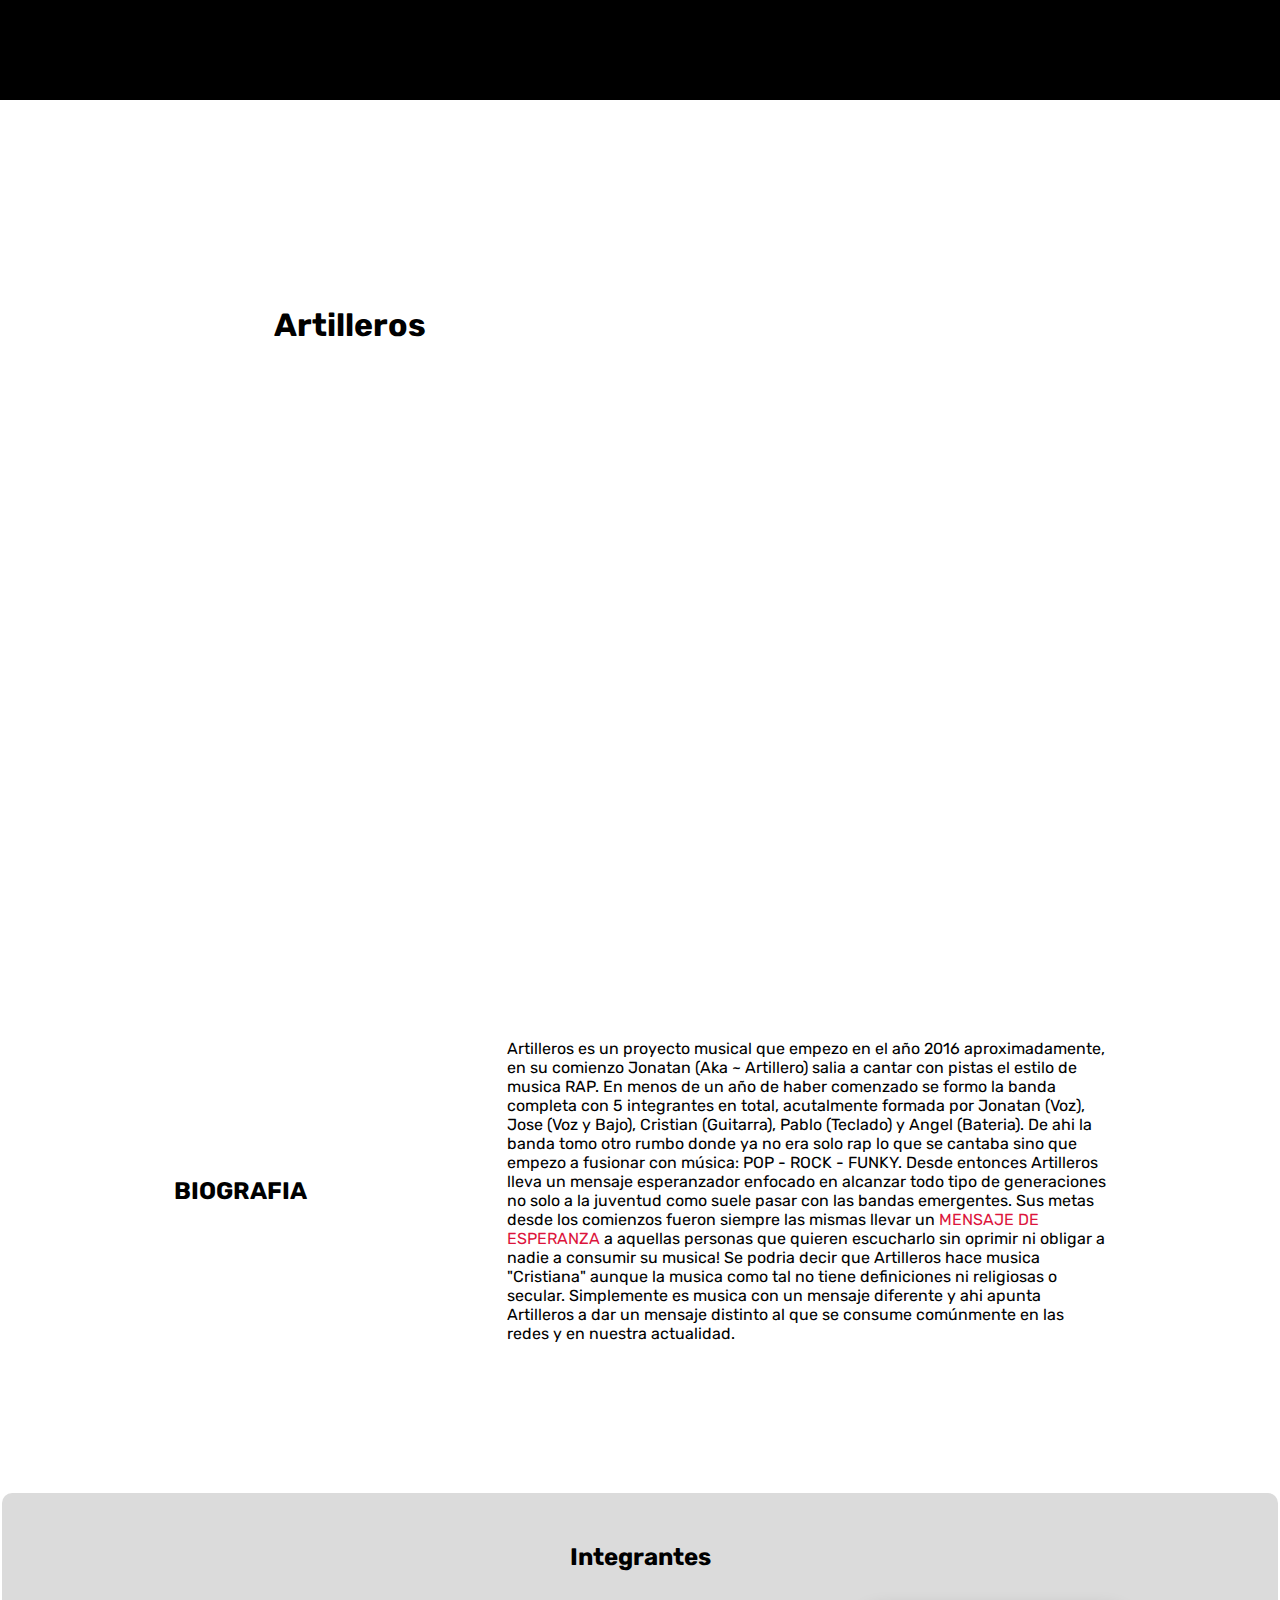
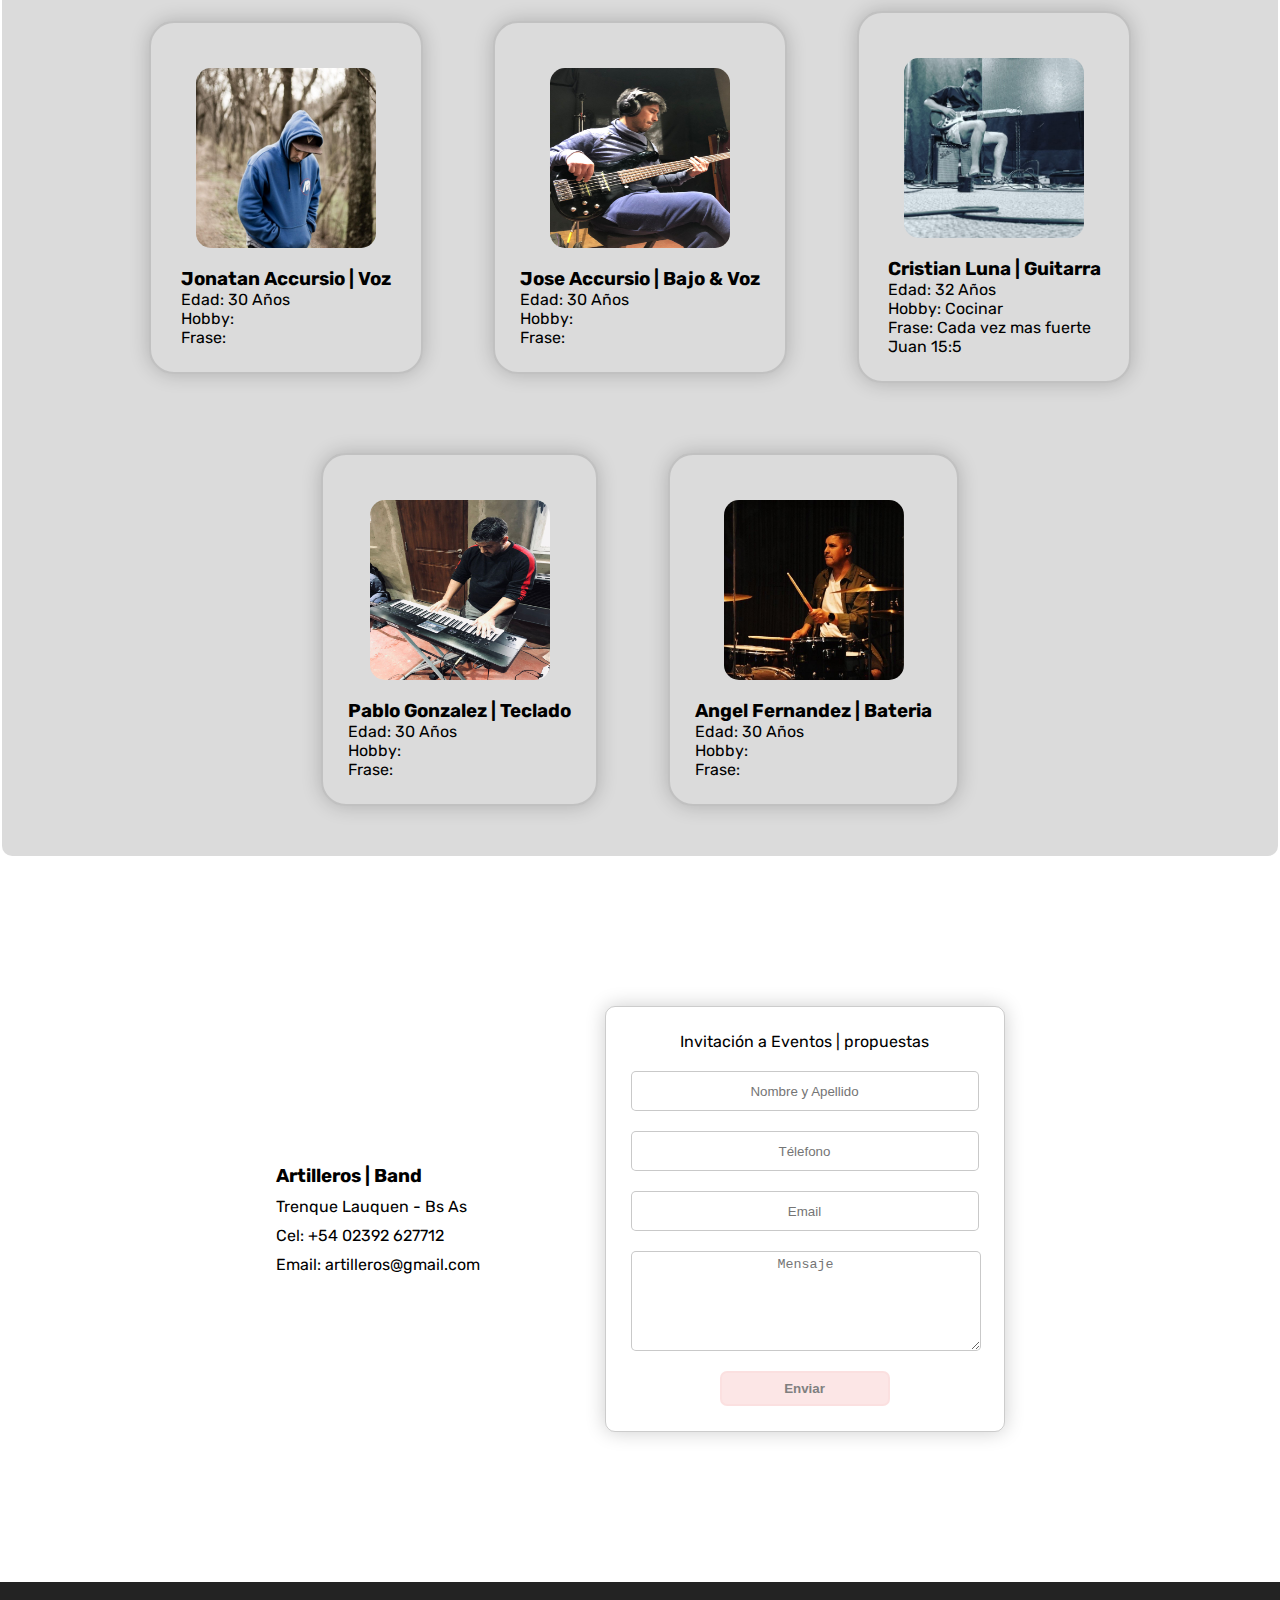
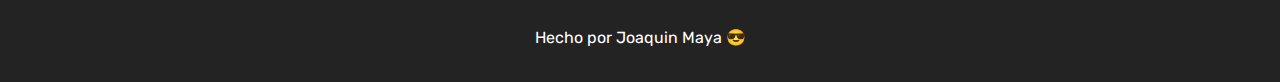
==== commit 98515d33: "cambio de font" ====
--- a/index.html
+++ b/index.html
@@ -112,10 +112,10 @@
                             Cristian Luna | Guitarra
                         </h3>
                         <ul class="card__items">
-                            <li>Edad: 30 Años</li>
-                            <li>Hobby: Cocina </li>
-                            <li>Frase ID: "Cada vez mas fuerte" </li>
-                            <li>Juan 14:5 </li>
+                            <li>Edad: 32 Años</li>
+                            <li>Hobby: Cocinar </li>
+                            <li>Frase: Cada vez mas fuerte </li>
+                            <li>Juan 15:5 </li>
                         </ul>
                     </div>
                 </div>
--- a/assets/style.css
+++ b/assets/style.css
@@ -1,4 +1,4 @@
-@import url('https://fonts.googleapis.com/css2?family=Poppins&family=Syne:wght@400;500;600;700;800&display=swap');
+@import url('https://fonts.googleapis.com/css2?family=Rubik:ital,wght@0,300;0,400;0,500;0,600;0,700;0,800;0,900;1,300;1,400;1,500;1,600;1,700;1,800;1,900&display=swap');
 
 *{
     margin: 0;
@@ -10,16 +10,9 @@
  }   
 
 :root {
-    font-family: 'Syne', sans-serif;
+    font-family: 'Rubik', sans-serif;
     scroll-behavior: smooth;
     overflow-x: hidden;
-}
-
-body {
-    display: flex;
-    flex-direction: column;
-    justify-content: center;
-    align-items: center;
 }
 
 /* HEADER - MENU - LOGO - FINAL*/
@@ -89,6 +82,13 @@
 
 /* HERO & PORTADA - VIDEO e INFO */
 
+.main {
+    display: flex;
+    flex-direction: column;
+    justify-content: center;
+    align-items: center;
+}
+
 #hero {
     margin: 150px 25px;
     padding: 10px;;
@@ -96,7 +96,7 @@
     justify-content: center;
     align-items: center;
     color: black;
-    gap: 25px;
+    gap: 20px;
     flex-wrap: wrap;
 }
 
@@ -208,7 +208,7 @@
 }
 
 .card {
-    padding: 15px;
+    padding: 25px;
     display: flex;
     flex-direction: column;
     justify-content: center;
@@ -220,7 +220,7 @@
 }
 
 .card:hover {
-    background-color: rgba(46, 36, 36, 0.127);
+    background-color: rgba(225, 98, 98, 0.056);
     transition: all 1.5s;
 }
 
@@ -450,6 +450,7 @@
         gap: 70px;
         transform: translateX(200%);
         transition: all .5s ease-out;
+        display: none;
     }
 
     .h-navbar i {
@@ -460,6 +461,7 @@
     #toggle-menu:checked ~ .h-navbar__items {
         transform: translateX(0%);
         transition: all .5s ease-in;
+        display: flex;
     }
 
     .h-navbar__items a {
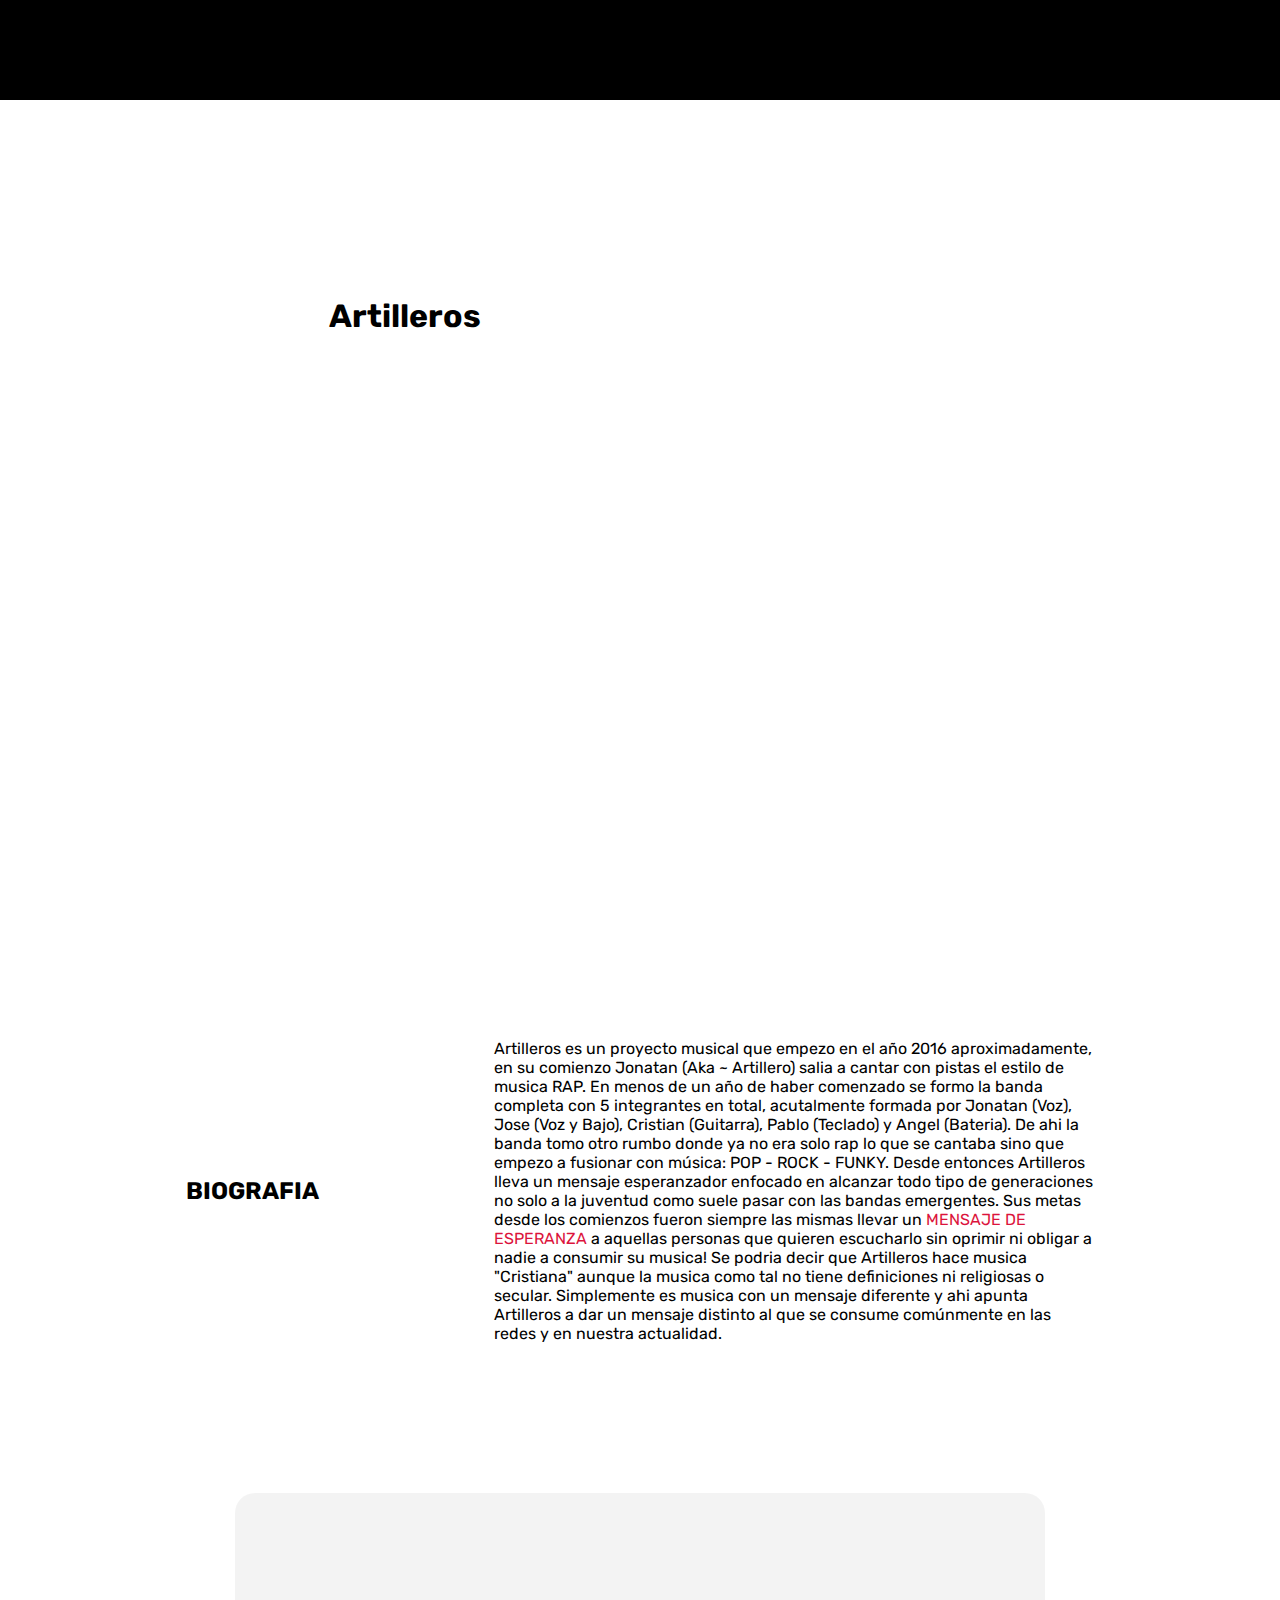
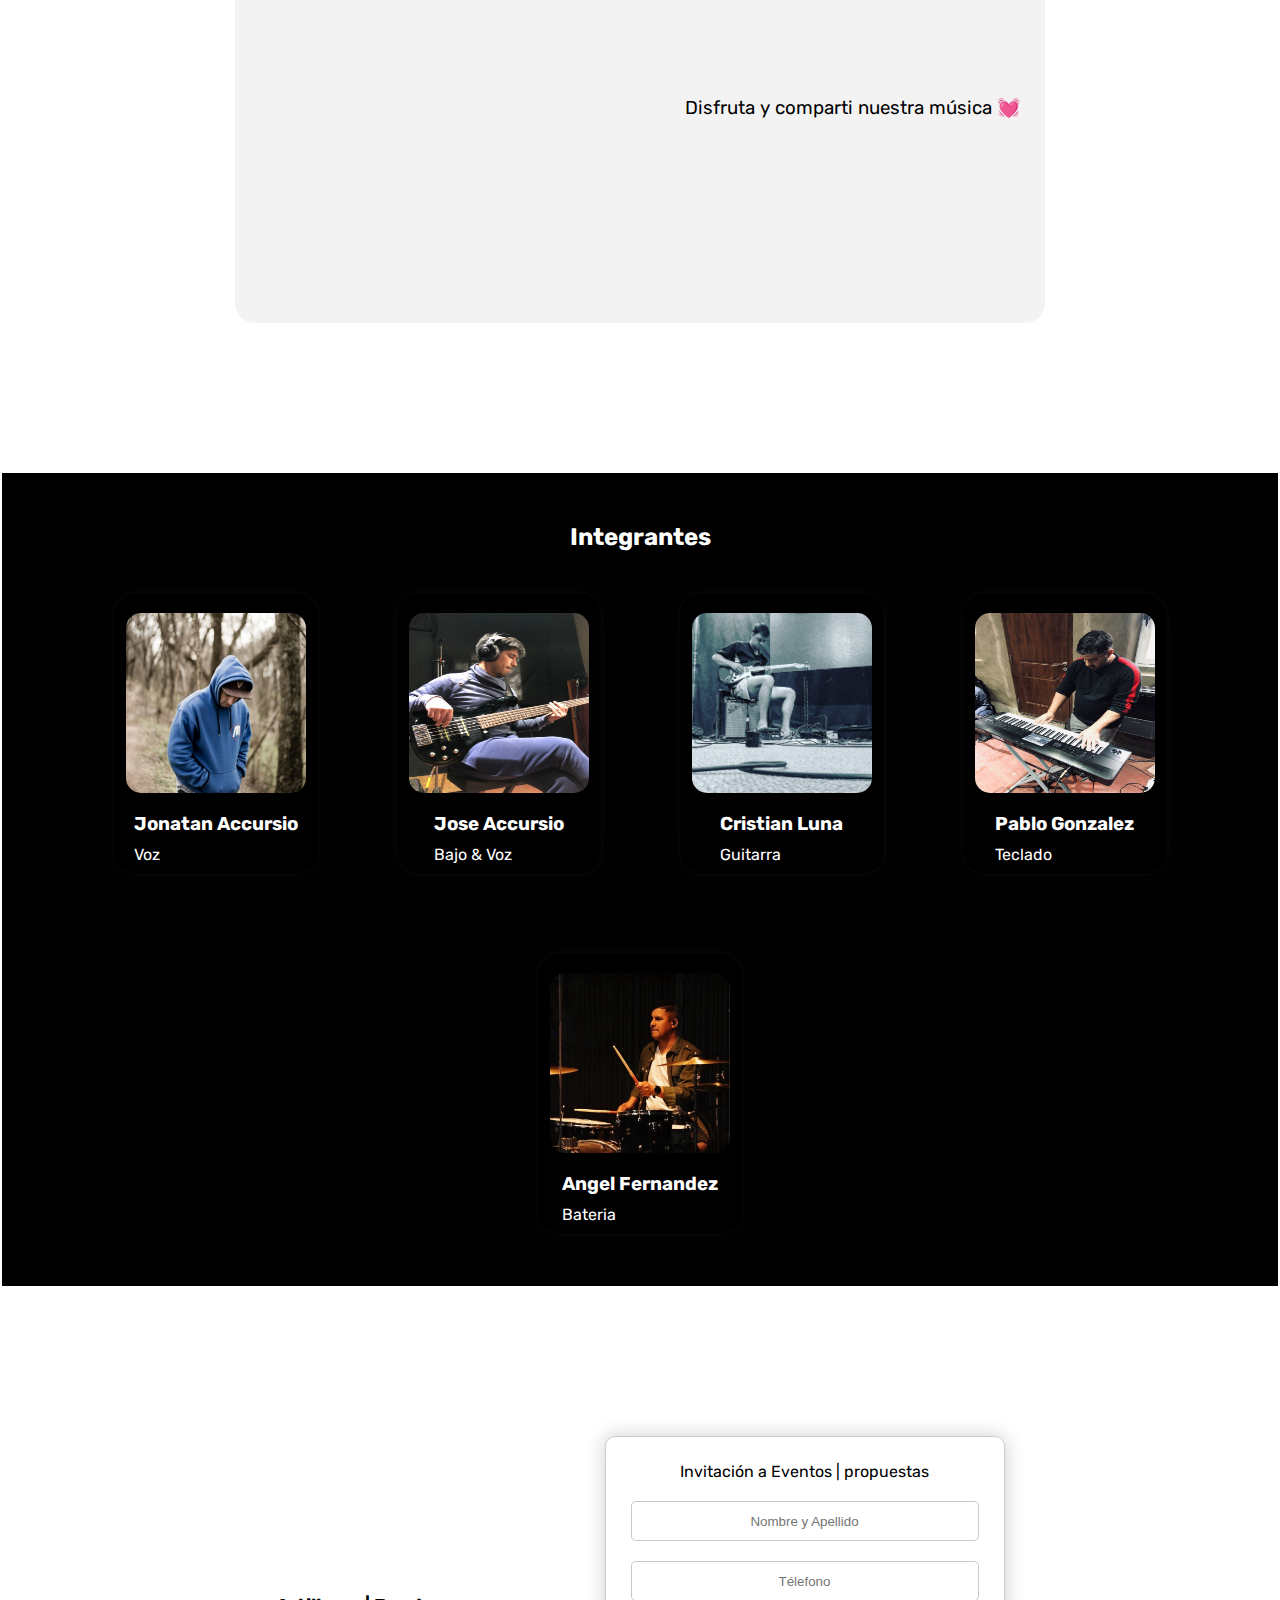
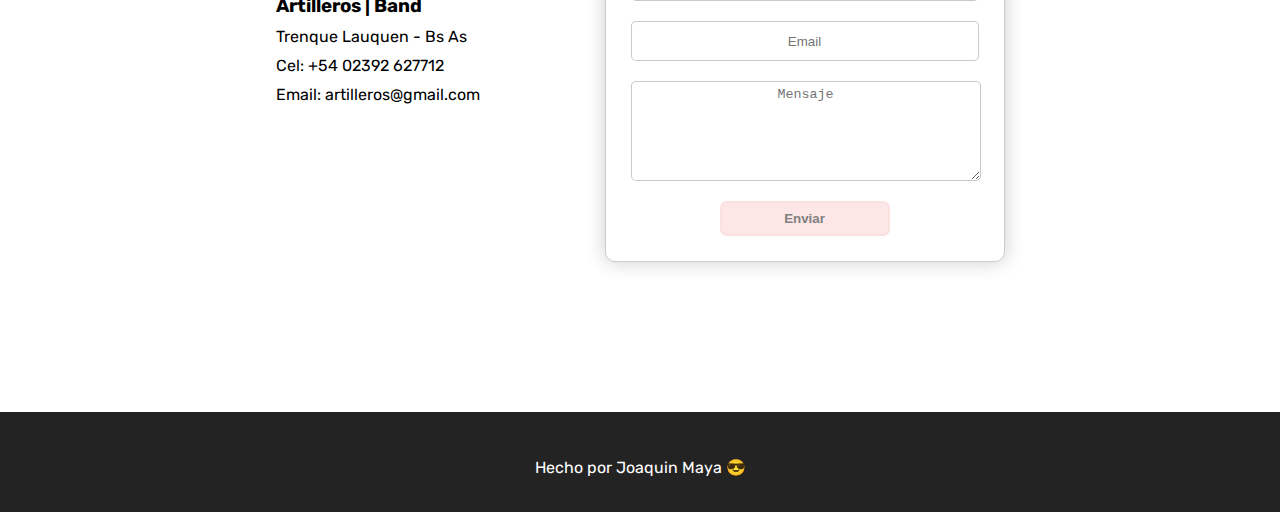
==== commit 83622f01: "spotify list y otras correciones" ====
--- a/index.html
+++ b/index.html
@@ -74,6 +74,18 @@
                 </div>
         </section>
 
+        <!-- IFRAME - SPOTIFY -->
+
+        <div class="list_spotify">
+            <h3 class="list_spotify--title">
+                Disfruta y comparti nuestra música &#128147;
+            </h3>
+            <iframe src="https://open.spotify.com/embed?uri=spotify:album:1HhAGNGHKbpjdu4Qc4NVBG" 
+            width="300" height="380" frameborder="0" allowtransparency="true" 
+            allow="encrypted-media"></iframe>
+
+        </div>
+
         <!-- Banda - integrantes (Cards) -->
 
         <div id="banda">
@@ -83,12 +95,12 @@
                     <img src="./assets/img/Jonatan.jpg" alt="Jona">
                     <div class="card__info">
                         <h3 class="card__title">
-                            Jonatan Accursio | Voz
-                        </h3>
-                        <ul class="card__items">
-                            <li>Edad: 30 Años</li>
-                            <li>Hobby: </li>
-                            <li>Frase: </li>
+                            Jonatan Accursio
+                        </h3>
+                        <ul class="card__items">
+                            <li>Voz</li>
+                            <li><a href="https://www.instagram.com/jonaccu/" 
+                                target="_blank"><i class="fa-brands fa-instagram fa-xl"></i></a></li>
                         </ul>
                     </div>
                 </div>
@@ -96,12 +108,12 @@
                     <img src="./assets/img/Jose.jpeg" alt="Jose">
                     <div class="card__info">
                         <h3 class="card__title">
-                            Jose Accursio | Bajo & Voz
-                        </h3>
-                        <ul class="card__items">
-                            <li>Edad: 30 Años</li>
-                            <li>Hobby: </li>
-                            <li>Frase: </li>
+                            Jose Accursio
+                        </h3>
+                        <ul class="card__items">
+                            <li>Bajo & Voz</li>
+                            <li><a href="https://www.instagram.com/entremaderasdonluis/" 
+                                target="_blank"><i class="fa-brands fa-instagram fa-xl"></i></a></li>
                         </ul>
                     </div>
                 </div>
@@ -109,13 +121,12 @@
                     <img src="./assets/img/Cristian.jpg" alt="Cristian">
                     <div class="card__info">
                         <h3 class="card__title">
-                            Cristian Luna | Guitarra
-                        </h3>
-                        <ul class="card__items">
-                            <li>Edad: 32 Años</li>
-                            <li>Hobby: Cocinar </li>
-                            <li>Frase: Cada vez mas fuerte </li>
-                            <li>Juan 15:5 </li>
+                            Cristian Luna
+                        </h3>
+                        <ul class="card__items">
+                            <li>Guitarra</li>
+                            <li><a href="https://www.instagram.com/cristianluna1990/" 
+                                target="_blank"><i class="fa-brands fa-instagram fa-xl"></i></a></li>
                         </ul>
                     </div>
                 </div>
@@ -123,12 +134,12 @@
                     <img src="./assets/img/Pablo.jpeg" alt="Pablo">
                     <div class="card__info">
                         <h3 class="card__title">
-                            Pablo Gonzalez | Teclado
-                        </h3>
-                        <ul class="card__items">
-                            <li>Edad: 30 Años</li>
-                            <li>Hobby: </li>
-                            <li>Frase: </li>
+                            Pablo Gonzalez
+                        </h3>
+                        <ul class="card__items">
+                            <li>Teclado</li>
+                            <li><a href="https://www.instagram.com/pali331011/" 
+                                target="_blank"><i class="fa-brands fa-instagram fa-xl"></i></a></li>
                         </ul>
                     </div>
                 </div>
@@ -136,12 +147,12 @@
                     <img src="./assets/img/Angel.jpg" alt="Angel">
                     <div class="card__info">
                         <h3 class="card__title">
-                            Angel Fernandez | Bateria
-                        </h3>
-                        <ul class="card__items">
-                            <li>Edad: 30 Años</li>
-                            <li>Hobby: </li>
-                            <li>Frase: </li>
+                            Angel Fernandez
+                        </h3>
+                        <ul class="card__items">
+                            <li>Bateria</li>
+                            <li><a href="https://www.instagram.com/soyangeldrum/" 
+                                target="_blank"><i class="fa-brands fa-instagram fa-xl"></i></a></li>
                         </ul>
                     </div>
                 </div>
--- a/assets/style.css
+++ b/assets/style.css
@@ -15,6 +15,12 @@
     overflow-x: hidden;
 }
 
+.body {
+    display: flex;
+    flex-direction: column;
+    gap: 150px;
+}
+
 /* HEADER - MENU - LOGO - FINAL*/
 
 .header {
@@ -90,7 +96,7 @@
 }
 
 #hero {
-    margin: 150px 25px;
+    margin: 150px auto;
     padding: 10px;;
     display: flex;
     justify-content: center;
@@ -106,6 +112,7 @@
     -webkit-animation: fadein 1.5s forwards, scale 1.5s ease-in-out;
             animation: fadein 1.5s forwards, scale 1.5s ease-in-out;
     transition: all 2.5s;
+    max-width: 450px;
 }
 
 .hero__info {
@@ -114,6 +121,7 @@
     justify-content: center;
     align-items: center;
     gap: 15px;
+    max-width: 450px;
 }
 
 .hero__title {
@@ -159,14 +167,14 @@
 /* NOSOTROS - ABOUT - INFO ADICIONAL */
 
 #bio {
-    padding: 150px 25px;
+    padding: 150px 25px 0 25px;
 }
 
 .bio__info {
     display: flex;
     justify-content: center;
     align-items: center;
-    gap: 200px;
+    gap: 175px;
     color: black;
 }
 
@@ -183,40 +191,78 @@
     text-transform:uppercase;
 }
 
+/* Spotify - Lista de Reproducción */
+
+.list_spotify {
+    margin: 150px 0;
+    padding: 25px;
+    background-color: rgba(0, 0, 0, 0.048);
+    border-radius: 20px;
+    display: flex;
+    flex-direction: row-reverse;
+    justify-content: center;
+    align-items: center;
+    gap: 25px;
+    flex-wrap: wrap;
+}
+
+.list_spotify iframe {
+    width: 400px;
+}
+
+.list_spotify--title {
+    font-weight: 400;
+}
+
 /* BANDA - INTEGRANTES & CARDS */
 
 
 #banda {
     padding: 50px;
     margin: 0 2px;
-    background-color: rgba(0, 0, 0, 0.14);
+    background-color: black;
     display: flex;
     flex-direction: column;
     justify-content: center;
     align-items: center;
     gap: 40px;
-    color: black;
-    border-radius: 10px;
+    color: white;
 }
 
 .banda__cards {
     display: flex;
     justify-content: center;
     align-items: center;
-    gap: 70px;
+    gap: 75px;
     flex-wrap: wrap;
 }
 
 .card {
-    padding: 25px;
+    padding: 5px;
     display: flex;
     flex-direction: column;
     justify-content: center;
     align-items:center ;
-    border: solid 2px rgba(0, 0, 0, 0.116);
-    box-shadow: 0 0 20px rgba(0, 0, 0, 0.2);
+    border: solid 2px rgba(255, 255, 255, 0.02);
+    box-shadow: 0 0 20px rgba(255, 255, 255, 0.02);
     border-radius: 25px;
     transition: all 1.5s;
+}
+
+.card__info {
+    padding: 5px;
+    display: flex;
+    flex-direction: column;
+    gap: 10px;
+}
+
+.card__items {
+    display: flex;
+    justify-content: space-between;
+}
+
+.card__items a {
+    color: rgba(255, 0, 149, 0.473);
 }
 
 .card:hover {
@@ -225,12 +271,13 @@
 }
 
 .card img {
-    margin: 20px;
+    margin: 15px 7px;
     width: 180px;
     height: 180px;
     border-radius: 15px;
 }
 
+
 /* FORMULARIO - CONTACTO */
 
 #contact {
@@ -247,7 +294,7 @@
     justify-content: center;
     align-items: center;
     gap: 125px;
-    flex-wrap: wrap;
+    flex-wrap: wrap-reverse
 }
 
 .contacto ul {
@@ -429,6 +476,11 @@
 
     .header img {
         height: 75px;
+    }
+
+    #hero {
+        margin: 75px 0;
+
     }
 
     .h-navbar__items {
@@ -474,15 +526,38 @@
         transition: all .5s ease-in;
     }
 
+    #bio {
+        margin-bottom: 75px;
+    }
+
     .bio__info {
-        margin-top: 100px;
+        margin-top: 50px;
         flex-direction: column;
         gap: 25px;
     }
 
+    .list_spotify {
+        margin: 50px;
+        margin-bottom: 100px;
+        padding: 150px 0;
+        background-color: white;
+        box-shadow: 0 0 20px rgba(238, 133, 133, 0.7);
+        border-radius: 0%;
+    }
+
 }
 
 @media (max-width: 615px) {
+
+    .list_spotify {
+        margin: 100px 0;
+        margin-top: 50px;
+        padding: 50px 0 50px 0;
+        background-color: black;
+        color: white;
+        border-radius: 0%;
+    }
+
 
     #banda {
         padding: 0;
@@ -492,6 +567,8 @@
     }
 
     .card {
+        border: solid 2px rgba(0, 0, 0, 0.137);
+        box-shadow: 0 0 20px rgba(0, 0, 0, 0.2);
         color: black;
     }
 
